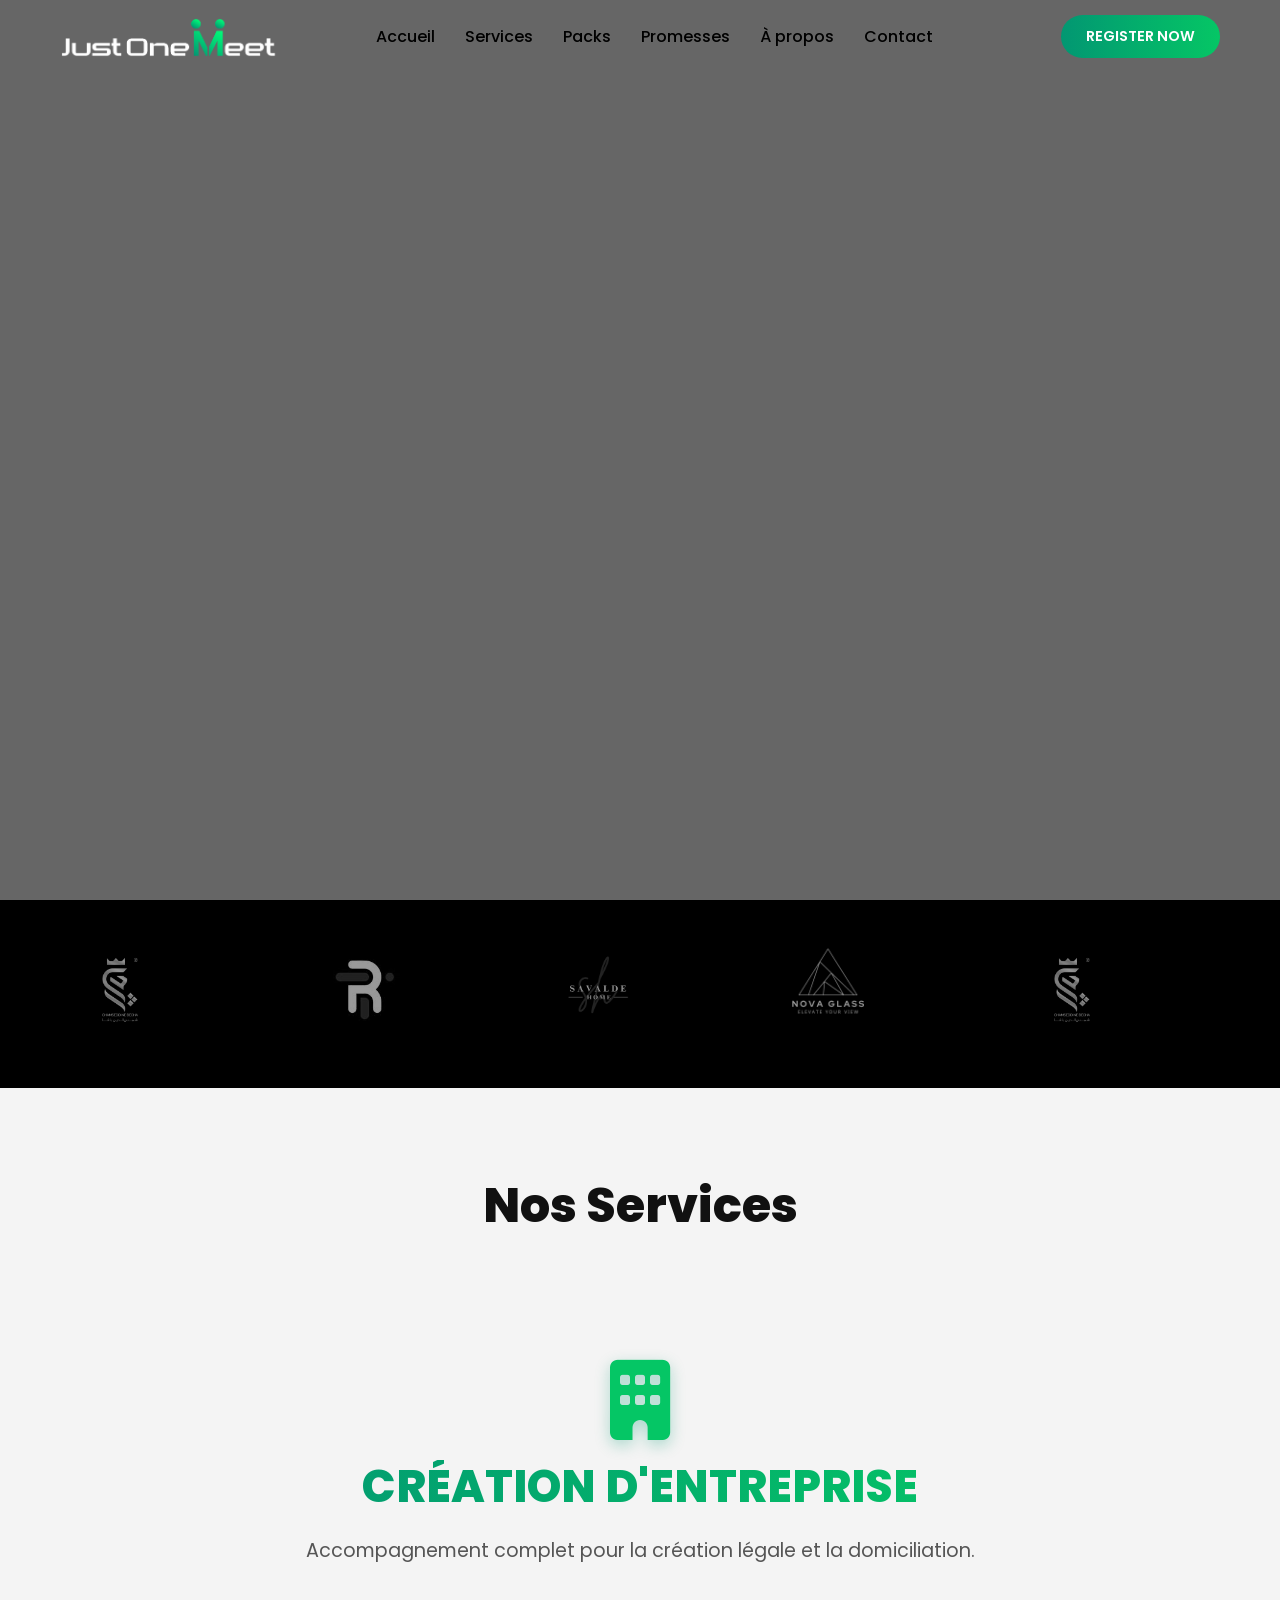
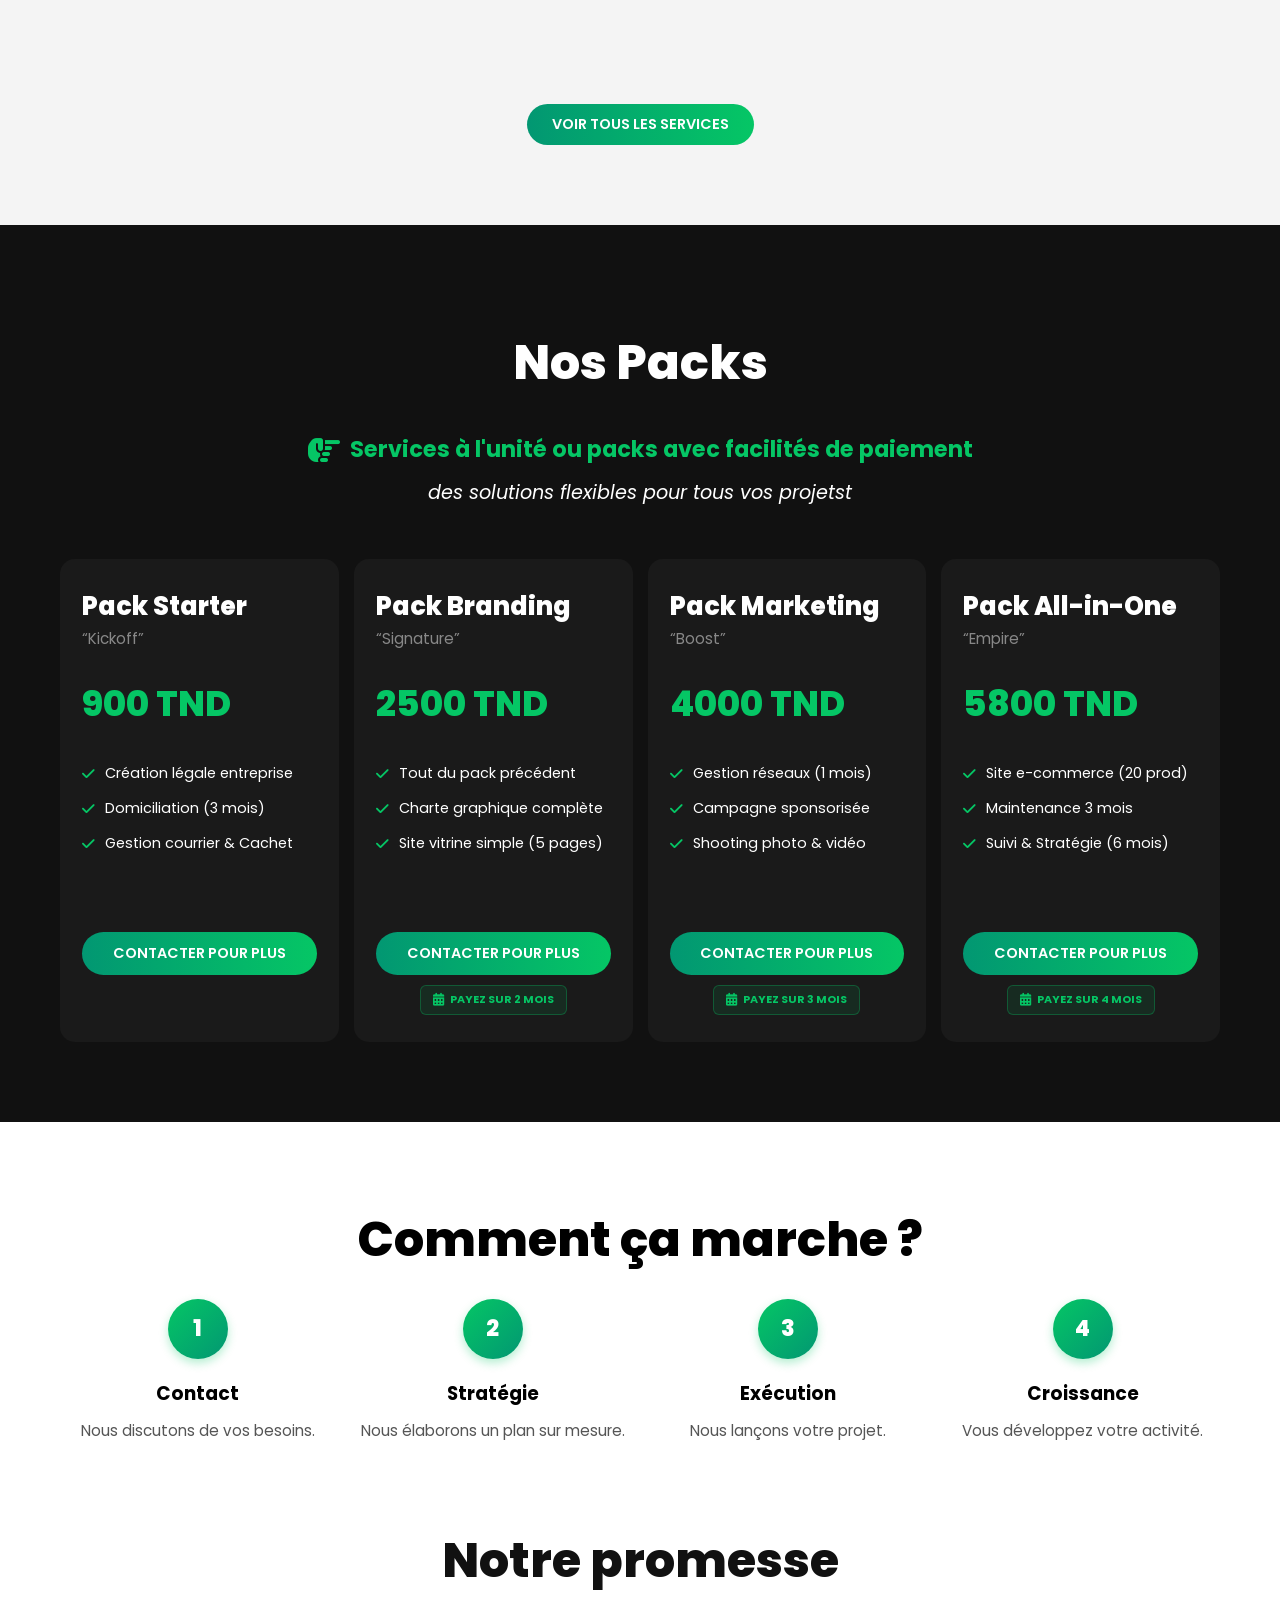
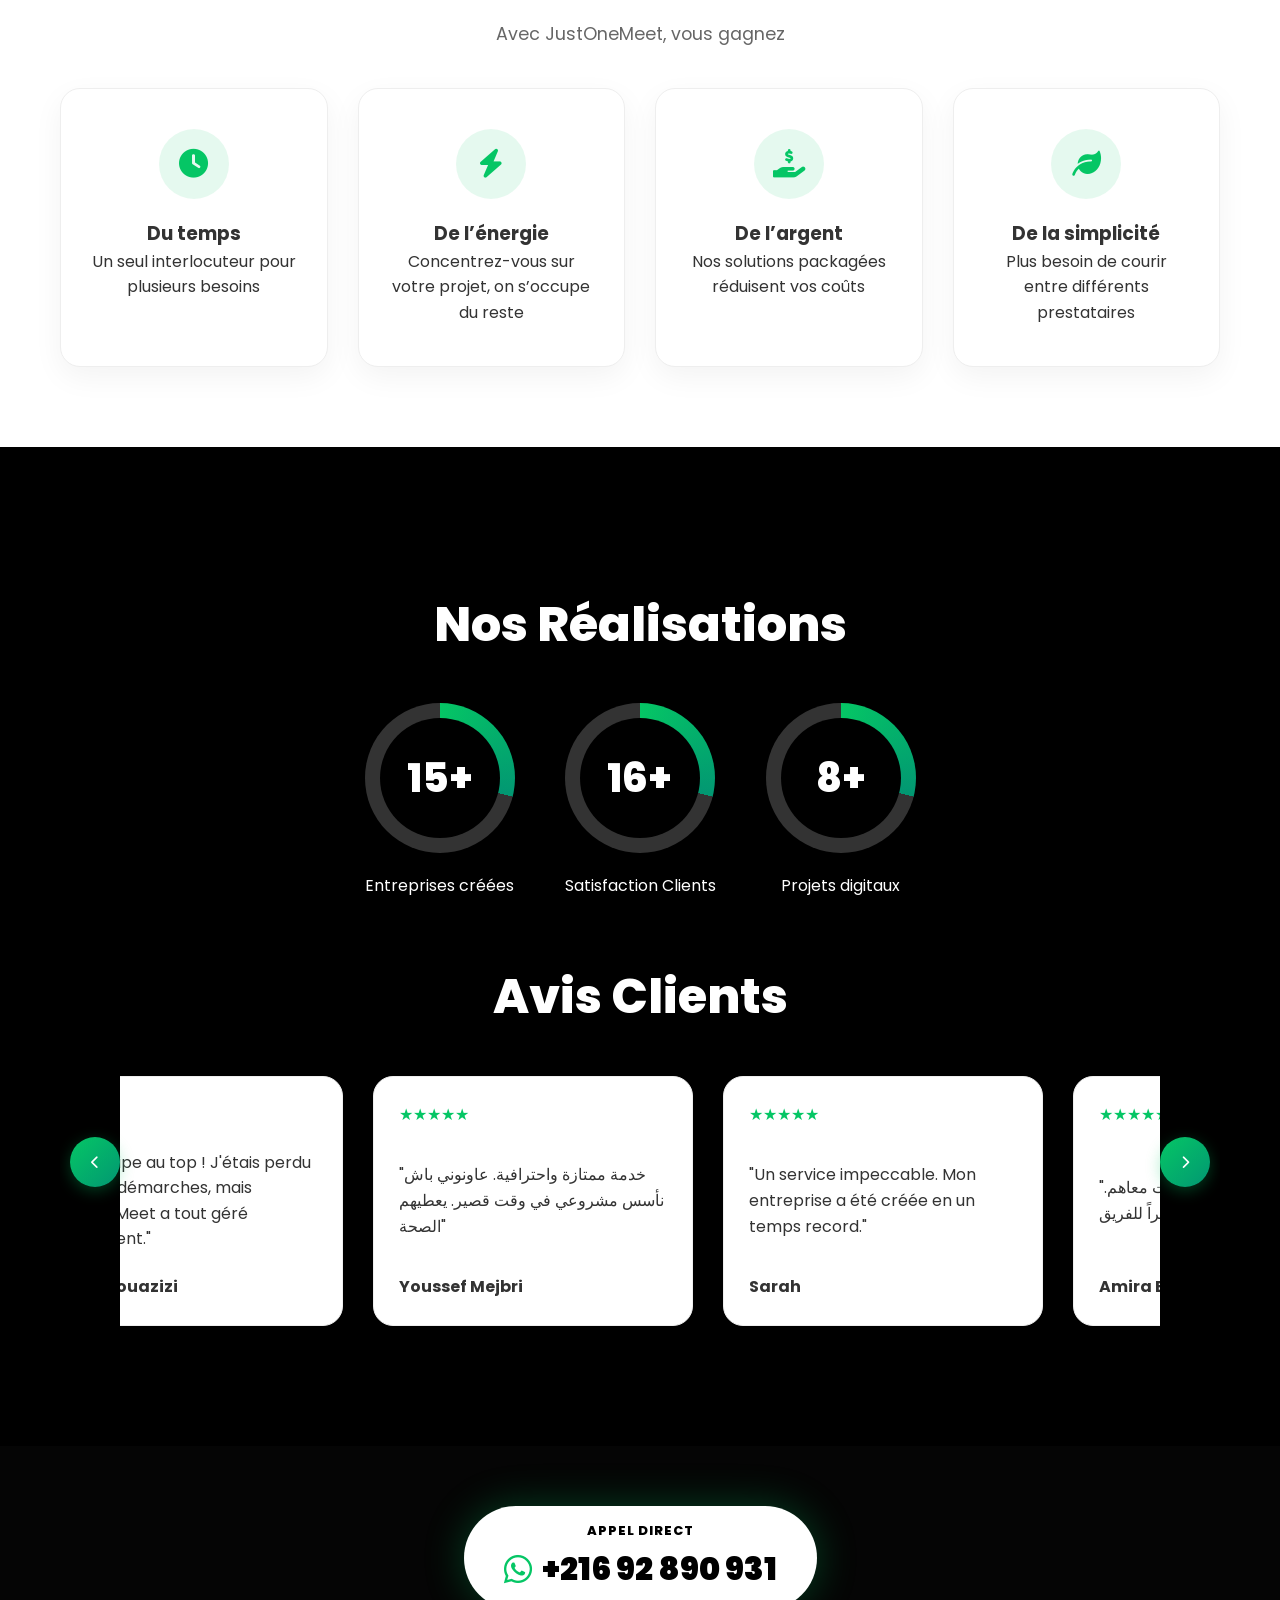
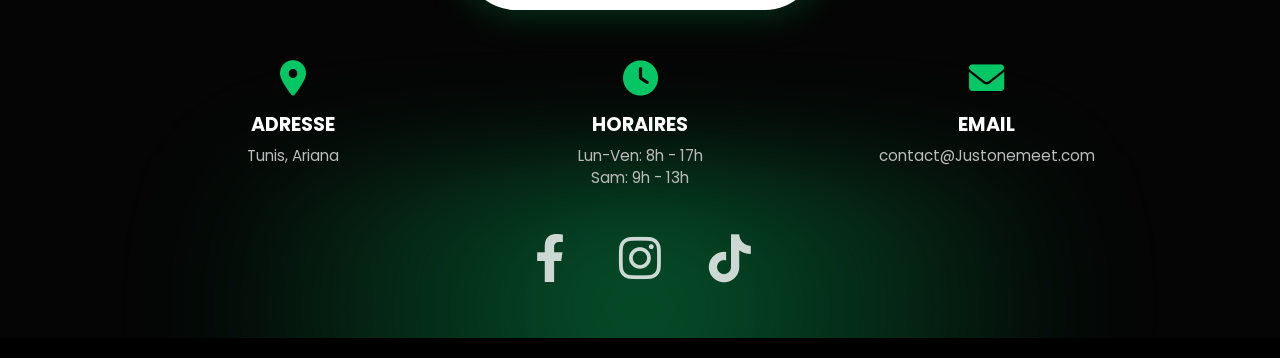
==== index.html @ 2132c50a "Add files via upload" ====
<!DOCTYPE html>
<html lang="fr">
<head>
    <meta charset="UTF-8">
    <meta name="viewport" content="width=device-width, initial-scale=1.0">
    <title>JustOneMeet | Agency</title>
    <link href="https://fonts.googleapis.com/css2?family=Poppins:wght@300;400;600;700&display=swap" rel="stylesheet">
    <link rel="stylesheet" href="https://cdnjs.cloudflare.com/ajax/libs/font-awesome/6.0.0/css/all.min.css">
    <link rel="stylesheet" href="style.css">
    <link rel="icon" type="image/png" href="Mlogo.png">
</head>
<body>
    <!-- PRELOADER -->
    <div id="preloader">
        <div class="loader-content">
            <video id="preloadVideo" src="loading.mp4" autoplay muted playsinline preload="auto"></video>
        </div>
    </div>

    <!-- Header / Navbar -->
    <header id="header">
        <nav class="navbar container">
            <div class="logo">
                <a href="#">
                    <!-- White Logo  -->
                    <img src="logo s.png" alt="JustOneMeet White" class="logo-default">
                </a>
            </div>
       <ul class="nav-links" id="navLinks">
    <li><a href="#accueil">Accueil</a></li>
    <li><a href="#services">Services</a></li>
    <li><a href="#pack">Packs</a></li>
    <li><a href="#promesses">Promesses</a></li> 
    <li><a href="#realisations-avis">À propos</a></li>
    <li><a href="#contact">Contact</a></li>
    <li><a href="#contact" class="register-btn-mobile">REGISTER NOW</a></li>
</ul>

            <div class="nav-actions">
                <a href="#contact" class="register-btn">REGISTER NOW</a>
                <div class="hamburger" id="hamburger">
                    <i class="fas fa-bars"></i>
                </div>
            </div>
        </nav>
    </header>

    <!-- Hero Video Section -->
    <section id="accueil" class="video-section">
        <video autoplay muted loop class="video-bg">
            <source src="v222.mp4" type="video/mp4">
        </video>
        <div class="video-overlay"></div>
    </section>

    <!-- Partners Infinite Scroll -->
    <section class="partners-section" id="partenaires">
        <div class="partners-track">
            <img src="logo9.jpeg" alt="Partner">
            <img src="logo2.jpg" alt="Partner">
            <img src="logo5.png" alt="Partner">
            <img src="logo6.png" alt="Partner">
            <img src="logo9.jpeg" alt="Partner">
            <img src="logo2.jpg" alt="Partner">
            <img src="logo5.png" alt="Partner">
            <img src="logo6.png" alt="Partner">
        </div>
    </section>

    <!-- Services Grid -->
    <section id="services" class="section-padding light-bg">
        <div class="container">
            <h2 class="section-title dark-text">Nos Services</h2>
            <div class="services-wrapper" id="servicesWrapper">
                <div class="service-clean">
                    <i class="fas fa-building"></i>
                    <h3>Création d'Entreprise</h3>
                    <p>Accompagnement complet pour la création légale et la domiciliation.</p>
                </div>
                <div class="service-clean">
                    <i class="fas fa-pen-nib"></i>
                    <h3>Branding</h3>
                    <p>Identité visuelle, logos et charte graphique impactante.</p>
                </div>
                <div class="service-clean">
                    <i class="fas fa-laptop-code"></i>
                    <h3>Développement Web</h3>
                    <p>Sites vitrines et e-commerce modernes et performants.</p>
                </div>
                <div class="service-clean">
                    <i class="fas fa-bullhorn"></i>
                    <h3>Marketing Digital</h3>
                    <p>Stratégies de communication et campagnes sponsorisées.</p>
                </div>
                <div class="service-clean">
                    <i class="fas fa-handshake"></i>
                    <h3>Mise en Relation</h3>
                    <p>Accès direct à notre réseau de partenaires stratégiques.</p>
                </div>
            </div>
            <div style="text-align: center; margin-top: 40px;">
                <button id="viewAllBtn" class="cta-btn">Voir tous les services</button>
            </div>
        </div>
    </section>
     <!-- pack -->
<section id="pack" class="section-padding dark-bg">
    <div class="container">
        <h2 class="section-title white-text">Nos Packs</h2>
        
        <div class="pack-note">
            <p class="main-note">
                <i class="fas fa-hand-point-right"></i> 
                Services à l'unité ou packs avec facilités de paiement</p>
            <p class="sub-note"> des solutions flexibles pour tous vos projetst</p>
        </div>

        <div class="packs-grid">
            <div class="pack">
                <div class="pack-header">
                    <h3>Pack Starter</h3>
                    <p class="pack-sub">“Kickoff”</p>
                </div>
                <div class="pack-price">900 TND</div>
                <ul class="features">
                    <li><i class="fas fa-check"></i> <span>Création légale entreprise</span></li>
                    <li><i class="fas fa-check"></i> <span>Domiciliation (3 mois)</span></li>
                    <li><i class="fas fa-check"></i> <span>Gestion courrier & Cachet</span></li>
                </ul>
                <a href="#contact" class="pack-btn">CONTACTER POUR PLUS</a>
            </div>

            <div class="pack popular">
                <div class="badge"></div>
                <div class="pack-header">
                    <h3>Pack Branding</h3>
                    <p class="pack-sub">“Signature”</p>
                </div>
                <div class="pack-price">2500 TND</div>
                <ul class="features">
                    <li><i class="fas fa-check"></i> <span>Tout du pack précédent</span></li>
                    <li><i class="fas fa-check"></i> <span>Charte graphique complète</span></li>
                    <li><i class="fas fa-check"></i> <span>Site vitrine simple (5 pages)</span></li>
                </ul>
                <a href="#contact" class="pack-btn">CONTACTER POUR PLUS</a>
                <div class="facility-tag">
                    <i class="fas fa-calendar-alt"></i> <span>Payez sur 2 mois</span>
                </div>
            </div>

            <div class="pack">
                <div class="pack-header">
                    <h3>Pack Marketing</h3>
                    <p class="pack-sub">“Boost”</p>
                </div>
                <div class="pack-price">4000 TND</div>
                <ul class="features">
                    <li><i class="fas fa-check"></i> <span>Gestion réseaux (1 mois)</span></li>
                    <li><i class="fas fa-check"></i> <span>Campagne sponsorisée</span></li>
                    <li><i class="fas fa-check"></i> <span>Shooting photo & vidéo</span></li>
                </ul>
                <a href="#contact" class="pack-btn">CONTACTER POUR PLUS</a>
                <div class="facility-tag">
                    <i class="fas fa-calendar-alt"></i> <span>Payez sur 3 mois</span>
                </div>
            </div>

            <div class="pack">
                <div class="pack-header">
                    <h3>Pack All-in-One</h3>
                    <p class="pack-sub">“Empire”</p>
                </div>
                <div class="pack-price">5800 TND</div>
                <ul class="features">
                    <li><i class="fas fa-check"></i> <span>Site e-commerce (20 prod)</span></li>
                    <li><i class="fas fa-check"></i> <span>Maintenance 3 mois</span></li>
                    <li><i class="fas fa-check"></i> <span>Suivi & Stratégie (6 mois)</span></li>
                </ul>
                <a href="#contact" class="pack-btn">CONTACTER POUR PLUS</a>
                <div class="facility-tag">
                    <i class="fas fa-calendar-alt"></i> <span>Payez sur 4 mois</span>
                </div>
            </div>
        </div>
    </div>
</section>

    <!-- Comment ça marche -->
    <section id="process" class="section-padding white-bg">
        <div class="container">
            <h2 class="section-title dark-text">Comment ça marche ?</h2>
            <div class="steps-container">
                <div class="step-card">
                    <div class="step-num">1</div>
                    <h3>Contact</h3>
                    <p>Nous discutons de vos besoins.</p>
                </div>
                <div class="step-card">
                    <div class="step-num">2</div>
                    <h3>Stratégie</h3>
                    <p>Nous élaborons un plan sur mesure.</p>
                </div>
                <div class="step-card">
                    <div class="step-num">3</div>
                    <h3>Exécution</h3>
                    <p>Nous lançons votre projet.</p>
                </div>
                <div class="step-card">
                    <div class="step-num">4</div>
                    <h3>Croissance</h3>
                    <p>Vous développez votre activité.</p>
                </div>
            </div>
        </div>
    </section>
    
     <!-- promesses -->
<section id="promesses" class="section-padding white-bg">
    <div class="container">
        <h2 class="section-title dark-text">Notre promesse</h2>
        <p class="promise-subtitle">Avec JustOneMeet, vous gagnez</p>
        
        <div class="promises-grid">
            <div class="promise-card">
                <div class="promise-icon"><i class="fas fa-clock"></i></div>
                <h3>Du temps</h3>
                <p>Un seul interlocuteur pour plusieurs besoins</p>
            </div>
            <div class="promise-card">
                <div class="promise-icon"><i class="fas fa-bolt"></i></div>
                <h3>De l’énergie</h3>
                <p>Concentrez-vous sur votre projet, on s’occupe du reste</p>
            </div>
            <div class="promise-card">
                <div class="promise-icon"><i class="fas fa-hand-holding-usd"></i></div>
                <h3>De l’argent</h3>
                <p>Nos solutions packagées réduisent vos coûts</p>
            </div>
            <div class="promise-card">
                <div class="promise-icon"><i class="fas fa-leaf"></i></div>
                <h3>De la simplicité</h3>
                <p>Plus besoin de courir entre différents prestataires</p>
            </div>
        </div>
    </div>
</section>

   <!-- Stats & Reviews -->
    <section id="realisations-avis" class="merged-section">
        <div class="container">
            <!-- Part 1: Stats -->
            <div class="stats-part">
                <h2 class="section-title dark-text">Nos Réalisations</h2>
                <div class="progress-container">
                    <div class="progress-item" data-target="49">
                        <div class="circle"><span class="count">0</span></div>
                        <p>Entreprises créées</p>
                    </div>
                    <div class="progress-item" data-target="55">
                        <div class="circle"><span class="count">0</span></div>
                        <p>Satisfaction Clients</p>
                    </div>
                    <div class="progress-item" data-target="25">
                        <div class="circle"><span class="count">0</span></div>
                        <p>Projets digitaux</p>
                    </div>
                </div>
            </div>

            <div class="separator"></div>

            <!-- Part 2:Reviews -->
            <div class="reviews-part" id="reviewsContainer">
                <h2 class="section-title dark-text">Avis Clients</h2>
                 <!--  BUTTONS -->
                <button class="nav-btn left-btn" id="slideLeft"><i class="fas fa-chevron-left"></i></button>
                <button class="nav-btn right-btn" id="slideRight"><i class="fas fa-chevron-right"></i></button>
    
                <div class="reviews-track" id="reviewsTrack">
                    
                    <!-- 1. ORIGINAL REVIEWS -->
                    <div class="review-card">
                        <div class="stars">★★★★☆</div>
                        <p>"Une équipe au top ! J'étais perdu dans les démarches, mais JustOneMeet a tout géré rapidement."</p>
                        <h4>Mehdi Bouazizi</h4>
                    </div>
                    <div class="review-card">
                        <div class="stars">★★★★★</div>
                        <p>"خدمة ممتازة واحترافية. عاونوني باش نأسس مشروعي في وقت قصير. يعطيهم الصحة"</p>
                        <h4>Youssef Mejbri</h4>
                    </div>
                    <div class="review-card">
                        <div class="stars">★★★★★</div>
                        <p>"Un service impeccable. Mon entreprise a été créée en un temps record."</p>
                        <h4>Sarah</h4>
                    </div>
                    <div class="review-card">
                        <div class="stars">★★★★★</div>
                        <p>"من أحسن الوكالات اللي تعاملت معاهم. تصميم وبراندينغ عالمي. شكراً للفريق."</p>
                        <h4>Amira Ben Salem</h4>
                    </div>
    
                    <!-- 2. DUPLICATES (Set 1) -->
                    <div class="review-card">
                        <div class="stars">★★★★☆</div>
                        <p>"Une équipe au top ! J'étais perdu dans les démarches, mais JustOneMeet a tout géré rapidement."</p>
                        <h4>Mehdi Bouazizi</h4>
                    </div>
                    <div class="review-card">
                        <div class="stars">★★★★★</div>
                        <p>"خدمة ممتازة واحترافية. عاونوني باش نأسس مشروعي في وقت قصير. يعطيهم الصحة"</p>
                        <h4>Youssef Mejbri</h4>
                    </div>
                    <div class="review-card">
                        <div class="stars">★★★★★</div>
                        <p>"Un service impeccable. Mon entreprise a été créée en un temps record."</p>
                        <h4>Sarah</h4>
                    </div>
                    <div class="review-card">
                        <div class="stars">★★★★★</div>
                        <p>"من أحسن الوكالات اللي تعاملت معاهم. تصميم وبراندينغ عالمي. شكراً للفريق."</p>
                        <h4>Amira Ben Salem</h4>
                    </div>
    
                    <!-- 3. DUPLICATES (Set 2 - Buffer) -->
                    <div class="review-card">
                        <div class="stars">★★★★☆</div>
                        <p>"Une équipe au top ! J'étais perdu dans les démarches, mais JustOneMeet a tout géré rapidement."</p>
                        <h4>Mehdi Bouazizi</h4>
                    </div>
                    <div class="review-card">
                        <div class="stars">★★★★★</div>
                        <p>"خدمة ممتازة واحترافية. عاونوني باش نأسس مشروعي في وقت قصير. يعطيهم الصحة"</p>
                        <h4>Youssef Mejbri</h4>
                    </div>
                </div>
            </div>
        </div>
    </section>

    <!-- Footer -->
    <footer id="contact" class="footer-modern">
        <div class="footer-divider"></div>
        <div class="connect-badge">
            <span class="badge-label">APPEL DIRECT</span>
            <a href="https://wa.me/21692890931" class="badge-number">
                <i class="fab fa-whatsapp"></i> +216 92 890 931
            </a>
        </div>
        <div class="footer-details-grid">
            <div class="detail-item">
                <i class="fas fa-map-marker-alt"></i>
                <h3>Adresse</h3>
                <p>Tunis, Ariana</p>
            </div>
            <div class="detail-item">
                <i class="fas fa-clock"></i>
                <h3>Horaires</h3>
                <p>Lun-Ven: 8h - 17h<br>Sam: 9h - 13h</p>
            </div>
            <div class="detail-item">
                <i class="fas fa-envelope"></i>
                <h3>Email</h3>
                <p>contact@Justonemeet.com</p>
            </div>
        </div>
        <div class="social-links-modern">
            <a href="https://www.facebook.com/share/17vGsw1qL1/"><i class="fab fa-facebook-f"></i></a>
            <a href="https://www.instagram.com/__justonemeet/"><i class="fab fa-instagram"></i></a>
            <a href="https://www.tiktok.com/@__justonemeet?_r=1&_t=ZM-92BcOHY9xtM"><i class="fab fa-tiktok"></i></a>
        </div>
        <div class="bottom-glow"></div>
        <div class="copyright-modern"></div>
    </footer>
    
    <!-- JavaScript Link -->
    <script src="script.js"></script>
</body>
</html>
---- style.css ----
/* --- SECTION 1: PRELOADER --- */
#preloader {
    position: fixed;
    top: 0;
    left: 0;
    width: 100vw;
    height: 100vh;
    background-color: #000000;
    z-index: 99999;
    display: flex;
    justify-content: center;
    align-items: center;
    transition: opacity 0.5s ease, visibility 0.5s ease;
}
#preloader .loader-content {
    display: flex;
    justify-content: center;
    align-items: center;
    width: 100%;
    height: 100%;
}
#preloader .loader-content video {
    width: 350px; 
    max-width: 85%;
    height: auto;
    object-fit: contain;
}
#preloader.loaded {
    opacity: 0;
    visibility: hidden;
    pointer-events: none;
}
/* --- CONFIGURATION GÉNÉRALE --- */
:root {
    --green-bright: #05C665;  
    --green-deep: #029772;    
    --primary: var(--green-bright);
    --primary-dark: var(--green-deep);
    --dark: #111111; 
    --dark-light: #1a1a1a;
    --light: #ffffff; 
    --gray: #f4f4f4;
    --text-dark: #333; 
    --transition: all 0.3s ease;
}
* { 
    margin: 0; 
    padding: 0; 
    box-sizing: border-box; 
    font-family: 'Poppins', sans-serif; 
    scroll-behavior: smooth; 
}
body { 
    background-color: var(--light);
    color: var(--text-dark);         
    line-height: 1.6; 
    overflow-x: hidden; 
}
ul { list-style: none; } 
a { text-decoration: none; }

/* Utility Classes */
.container { max-width: 1200px; margin: 0 auto; padding: 0 20px; }
.section-padding { padding: 80px 0; }
.section-title { font-size: 2.5rem; text-align: center; margin-bottom: 50px; font-weight: 700; }
.dark-bg { background-color: var(--dark); }
.light-bg { background-color: var(--gray); }
.white-bg { background-color: var(--light); }
.white-text { color: var(--light); }
.dark-text { color: var(--dark); }

/*1 HEADER & LOGO */
header { position: fixed; top: 0; width: 100%; z-index: 1000; transition: var(--transition); background: transparent; padding: 15px 0; }
header.scrolled { background: #000000; box-shadow: 0 2px 10px rgba(255, 255, 255, 0.1); padding: 10px 0; }
.navbar { display: flex; justify-content: space-between; align-items: center; }
/* logo */
.logo img { height: 40px; width: auto; transition: var(--transition); }
.logo-default { display: block; }
.logo-scrolled { display: none; }
header.scrolled .logo-default { display: block; }
header.scrolled .logo-scrolled { display: none; }
@media (max-width: 768px) {
    .logo img { 
        height: 35px; 
    }
     }
/*  (Links) Buttons*/
.nav-links { display: flex; gap: 30px; }
.nav-links a { color: #000000; font-weight: 500; transition: var(--transition); }
header.scrolled .nav-links a { color: #ffffff; }
.nav-links a:hover, .nav-links a:active, header.scrolled .nav-links a:hover { color: #05C665; }

.register-btn, .cta-btn, .pack-btn {
    background: linear-gradient(to right, #029772, #05C665); 
    color: white; padding: 10px 25px; border: none; border-radius: 50px;
    cursor: pointer; font-weight: 600; transition: var(--transition);
    text-transform: uppercase; font-size: 0.9rem; display: inline-block;
    text-align: center;
}
.register-btn:hover, .cta-btn:hover, .pack-btn:hover {
    background: linear-gradient(to right, #05C665, #029772); 
    transform: translateY(-2px); box-shadow: 0 5px 15px rgba(5, 198, 101, 0.4); 
}
.pack-btn { width: 100%; margin-top: 20px; display: block; }
.hamburger, .register-btn-mobile { display: none; }

/* --- HERO & PARTNERS --- */
.video-section { position: relative; height: 100vh; display: flex; align-items: center; justify-content: center; text-align: center; color: white; }
.video-bg { position: absolute; top: 0; left: 0; width: 100%; height: 100%; object-fit: cover; z-index: -2; }
.video-overlay { position: absolute; top: 0; left: 0; width: 100%; height: 100%; background: rgba(0,0,0,0.6); z-index: -1; }

.partners-section { background: #000000; padding: 30px 0; overflow: hidden; white-space: nowrap; }
.partners-track { display: inline-block; animation: slide 20s linear infinite; }
.partners-track img { height: 120px; width: auto; margin: 0 60px; filter: grayscale(100%); opacity: 0.6; transition: var(--transition); }
.partners-track img:hover { opacity: 1; filter: none; cursor: pointer; }
@keyframes slide { 0% { transform: translateX(0); } 100% { transform: translateX(-50%); } }

/* --- 2 SERVICES SECTION --- */
.services-wrapper { 
    position: relative; 
    min-height: 400px; 
    display: flex; 
    justify-content: center; 
    align-items: center;
    overflow: hidden; 
    width: 100%;
}
.service-clean { 
    display: none; 
    text-align: center; 
    max-width: 900px; 
    padding: 20px; 
    width: 100%;
    margin: 0 auto;
}
.service-clean i { 
    font-size: 5rem; 
    color: var(--primary); 
    margin-bottom: 20px; 
    text-shadow: 0 5px 15px rgba(2, 151, 114, 0.3); 
}
.service-clean h3 { 
    font-size: 2.8rem; 
    line-height: 1.2; 
    margin-bottom: 20px; 
    font-weight: 800; 
    text-transform: uppercase; 
    background: linear-gradient(to right, var(--primary-dark), var(--primary)); 
    -webkit-background-clip: text; 
    -webkit-text-fill-color: transparent; 
}
.service-clean p { 
    font-size: 1.2rem; 
    color: #555; 
    line-height: 1.8; 
}
.service-clean.active { 
    display: block; 
    animation: smoothFadeZoom 0.8s ease-out forwards; 
}
@keyframes smoothFadeZoom { 
    0% { opacity: 0; transform: scale(1.2); filter: blur(8px); } 
    100% { opacity: 1; transform: scale(1); filter: blur(0); } 
}
.services-wrapper.show-grid { display: flex; flex-wrap: wrap; justify-content: center; gap: 50px; padding-top: 40px; align-items: flex-start; }
.services-wrapper.show-grid .service-clean { display: block; animation: none; opacity: 1; transform: none; flex: 0 1 30%; min-width: 300px; max-width: 350px; margin-bottom: 20px; }
.services-wrapper.show-grid .service-clean i { font-size: 3.5rem; margin-bottom: 20px; }
.services-wrapper.show-grid .service-clean h3 { font-size: 1.4rem; margin-bottom: 10px; }
.services-wrapper.show-grid .service-clean p { font-size: 1rem; color: #666; }
#servicesWrapper.show-grid { cursor: pointer; }
#servicesWrapper.show-grid::after {
    display: block; width: 100%; text-align: center; font-size: 0.8rem;
    color: var(--primary); margin-top: 20px; opacity: 0.7;
}

/* --- 3 NOS PACKS--- */
#pack.section-padding {
    padding-top: 100px !important; 
}
.section-title {
    text-align: center;
    font-size: 3rem; 
    margin-bottom: 20px !important; 
    font-weight: 800;
}
/* --- PACKS PAYMENT NOTE  --- */
.pack-note {
    text-align: center;
    margin-top: 10px; 
    margin-bottom: 40px; 
    padding: 10px 30px;
}
.main-note {
    color: #05C665  !important; 
    font-weight: 700;
    font-size: 1.4rem;
    margin-bottom: 10px;
    display: flex;
    align-items: center;
    justify-content: center;
    gap: 10px;
}
.main-note i {
    color: var(--primary); 
    font-size: 2rem; 
}
.sub-note {
    color: #ffffff !important;
    font-weight: 400;
    font-size: 1.2rem; 
    font-style: italic;
}
/* Mobile Adjustment */
@media (max-width: 768px) {
    .main-note {
        font-size: 1.3rem;
        flex-direction: column; 
    }
    .pack-note {
        margin-bottom: 25px;
    }
}
.pack .features {
    list-style: none !important;
    padding: 0 !important;
    margin-top: 20px !important;
    margin-bottom: 10px !important; 
    display: flex !important;
    flex-direction: column !important;
    min-height: 160px; 
}
.pack .features li {
    display: flex !important;
    align-items: center !important;
    gap: 10px !important;
    font-size: 0.9rem !important; 
    margin-bottom: 12px;
    white-space: nowrap; 
}
.pack .features li i {
    color: #05C665 !important;
    font-size: 0.9rem;
    flex-shrink: 0;
}
.facility-tag {
    display: flex !important;
    align-items: center;
    justify-content: center;
    gap: 6px;
    margin: 10px auto 0 !important; 
    padding: 5px 12px !important;
    background: rgba(5, 198, 101, 0.1) !important;
    border: 1px solid rgba(5, 198, 101, 0.3) !important;
    border-radius: 6px !important;
    color: #05C665 !important;
    font-size: 11px !important;
    font-weight: 700 !important;
    text-transform: uppercase;
    width: fit-content !important;
}
.facility-tag i {
    font-size: 0.8rem; 
}
.packs-grid { 
    display: grid; 
    grid-template-columns: repeat(auto-fit, minmax(220px, 1fr)); 
    gap: 15px; 
    align-items: stretch; 
    width: 100%;
}
.pack { 
    background: var(--dark-light); 
    border: 2px solid transparent; 
    border-radius: 15px; 
    padding: 25px 20px; 
    color: white; 
    display: flex; 
    flex-direction: column; 
    text-align: left !important; 
    transition: var(--transition);
    height: 100%; 
}
.pack-header {
    text-align: left !important;
    margin-bottom: 15px;
}
.pack-header h3 {
    font-size: 1.6rem !important; 
    font-weight: 800;
}
.pack-header p {
    font-size: 0.95rem;
    color: #888;
}
.pack-btn {
    width: 100% !important;
    display: block !important;
    text-align: center !important;
    margin-top: 0 !important; 
}
.pack-price {
    text-align: left !important;
    font-size: 2.2rem !important; 
    font-weight: 800;
    margin: 10px 0 !important;
    color: #05C665 !important;
}

/* --- 4 comment sa marche--- */
#process {
    background-color: #ffffff !important;
    padding: 80px 0;
    color: #333333;
}
#process .section-title {
    color: #000000 !important;
    margin-bottom: 50px;
}
.steps-container { 
    display: flex; 
    justify-content: space-between; 
    flex-wrap: wrap; 
    gap: 20px; 
}
.step-card { 
    flex: 1; 
    min-width: 200px; 
    text-align: center; 
    position: relative; 
    z-index: 2; 
}
.step-card h3 {
    color: #000000 !important;
    font-weight: 700;
    margin-bottom: 10px;
}
.step-card p {
    color: #555555 !important; 
    font-size: 0.95rem;
}
.step-num { 
    background: linear-gradient(135deg, #05C665, #029772); 
    color: #ffffff; 
    width: 60px; 
    height: 60px; 
    border-radius: 50%; 
    display: flex; 
    align-items: center; 
    justify-content: center; 
    margin: 0 auto 20px; 
    font-weight: 800; 
    font-size: 1.4rem; 
    box-shadow: 0 4px 10px rgba(5, 198, 101, 0.3); 
}

/* --- 5 NOS PROMESSES --- */
#process {
    padding-bottom: 0px !important; 
    margin-bottom: 0px !important;
}
#promise {
    background-color: #ffffff; 
    padding-top: 0px !important; 
    margin-top: -30px !important; 
}
#promise .section-title {
    margin-top: 0px !important;
    padding-top: 20px !important; 
    margin-bottom: 10px !important;
}
.promise-subtitle { 
    text-align: center; 
    margin: 0px 0 40px; 
    color: #666; 
    font-size: 1.1rem; 
}
.promises-grid { 
    display: grid; 
    grid-template-columns: repeat(auto-fit, minmax(250px, 1fr)); 
    gap: 30px; 
}
.promise-card {
    background: #fff; 
    padding: 40px 30px; 
    border-radius: 20px; 
    text-align: center;
    box-shadow: 0 10px 30px rgba(0,0,0,0.05); 
    border: 1px solid #eee;
    transition: all 0.6s ease-out; 
    opacity: 0; 
    transform: translateY(40px);
}
.promise-card.show { opacity: 1; transform: translateY(0); }
.promise-card:nth-child(1) { transition-delay: 0.1s; }
.promise-card:nth-child(2) { transition-delay: 0.2s; }
.promise-card:nth-child(3) { transition-delay: 0.3s; }
.promise-card:nth-child(4) { transition-delay: 0.4s; }
.promise-icon {
    width: 70px; height: 70px; 
    background: rgba(5, 198, 101, 0.1);
    color: var(--primary); 
    border-radius: 50%; 
    display: flex;
    align-items: center; 
    justify-content: center; 
    margin: 0 auto 20px;
    font-size: 1.8rem; 
    transition: 0.3s ease; 
}
/* --- HOVER EFFECTS --- */
.promise-card:hover .promise-icon { 
    background: var(--primary); 
    color: white; 
    transform: scale(1.1); 
}
.promise-icon i {
    display: inline-block;
    animation: float-loop 3s ease-in-out infinite;
}
@keyframes float-loop {
    0%, 100% { transform: translateY(0px); }
    50% { transform: translateY(-10px); }
}
.promise-card:nth-child(1) .promise-icon i { animation-delay: 0s; }
.promise-card:nth-child(2) .promise-icon i { animation-delay: 0.5s; }
.promise-card:nth-child(3) .promise-icon i { animation-delay: 1s; }
.promise-card:nth-child(4) .promise-icon i { animation-delay: 1.5s; }

/* --- 6 STATISTIQUES--- */
.stats-part {
    width: 100%;
    padding: 60px 0;
    text-align: center;
    background-color: #000000 !important; 
}
.progress-container {
    display: flex !important; 
    justify-content: center !important; 
    align-items: flex-start !important;
    gap: 50px;
    flex-wrap: wrap;
    margin: 40px auto 0 auto;
    max-width: 1200px;
}
.stat-item {
    display: flex !important;
    flex-direction: column !important;
    align-items: center !important; 
    text-align: center !important;
    width: 250px; 
}
.circle {
    width: 150px;
    height: 150px;
    border-radius: 50%;
    background: conic-gradient(var(--primary) 0%, var(--primary-dark) calc(var(--percent) * 1%), #333 0);
    display: flex !important;
    align-items: center;
    justify-content: center;
    position: relative;
    margin-bottom: 20px; 
}
.circle::before {
    content: '';
    position: absolute;
    background: #000000; 
    width: 120px;
    height: 120px;
    border-radius: 50%;
}
.circle span {
    position: relative;
    color: #ffffff; 
    font-size: 2.5rem;
    font-weight: 800;
    z-index: 2;
}
.stat-item p, .stat-text {
    margin: 0 !important;
    padding: 0 !important;
    font-size: 1.2rem !important;
    font-weight: 600 !important;
    color: #ffffff !important; 
    width: 100% !important;
    display: block !important;
}
.merged-section {
    background-color: #000000 !important; 
    width: 100% !important;
    padding: 80px 0;
    margin: 0;
}
.merged-section .container {
    max-width: 1200px; 
    margin: 0 auto;
    background: transparent !important; 
}
.merged-section .section-title {
    color: #ffffff !important;
}
.merged-section p, .merged-section span {
    color: #ffffff;
}

/* --- 7 AVIS--- */
.reviews-part { 
    position: relative; 
    width: 100%; 
    overflow: hidden; 
    padding: 0 60px;
    background-color: #000000 !important; 
}
.reviews-track { 
    display: flex; 
    gap: 30px; 
    padding: 20px 0 40px 0; 
    width: 100%; 
    overflow-x: hidden; 
    white-space: nowrap; 
    scroll-behavior: smooth; 
}
.review-card { 
    background: #ffffff; 
    flex: 0 0 320px; 
    height: 250px; 
    padding: 25px; 
    border-radius: 20px; 
    border: 1px solid #eee;
    box-shadow: 0 10px 30px rgba(0,0,0,0.05); 
    display: flex; 
    flex-direction: column; 
    justify-content: space-between; 
    white-space: normal; 
    transition: all 0.3s ease;
    color: #05C665 !important; 
}
.review-card p, 
.review-card span, 
.review-card h4 {
    color: #333333 !important;
}
.review-card:hover { 
    transform: translateY(-10px); 
    border-color: var(--primary); 
    box-shadow: 0 15px 35px rgba(5, 198, 101, 0.1);
}
/* --- NAVIGATION BUTTONS --- */
.nav-btn { 
    position: absolute; 
    top: 50%; 
    transform: translateY(-50%); 
    width: 50px; 
    height: 50px; 
    border-radius: 50%; 
    background: linear-gradient(135deg, #05C665, #029772); 
    color: white; 
    border: none; 
    cursor: pointer; 
    z-index: 100; 
    display: flex; 
    align-items: center; 
    justify-content: center; 
    box-shadow: 0 4px 15px rgba(5, 198, 101, 0.3);
    transition: 0.3s ease;}
.left-btn { left: 10px; }
.right-btn { right: 10px; }
.nav-btn:hover {
    transform: translateY(-50%) scale(1.1);
    filter: brightness(1.1);}

/* --- 8 FOOTER --- */
.footer-modern {
    background: #050505;
    padding: 60px 20px 40px 20px; 
    display: flex; flex-direction: column; align-items: center; justify-content: center;
    position: relative; text-align: center; overflow: hidden; 
}
.connect-badge {
    display: flex; flex-direction: column; align-items: center; justify-content: center;
    background: white; padding: 15px 40px; border-radius: 60px;
    box-shadow: 0 0 40px rgba(5, 198, 101, 0.3); margin-bottom: 50px; 
    z-index: 2; transition: transform 0.3s ease;
}
.connect-badge:hover { transform: scale(1.05); }
.badge-label { font-size: 0.8rem; font-weight: 800; color: #000; letter-spacing: 1px; margin-bottom: 2px; }
.badge-number { font-size: 2rem; font-weight: 900; color: #000; display: flex; align-items: center; gap: 10px; }
.badge-number i { color: #05C665; }
.footer-details-grid {
    display: flex; justify-content: center; align-items: flex-start;
    width: 100%; max-width: 1000px; gap: 40px; margin-bottom: 40px; z-index: 2;
}
.detail-item { flex: 1; display: flex; flex-direction: column; align-items: center; }
.detail-item i { font-size: 2.2rem; color: #05C665; margin-bottom: 15px; }
.detail-item h3 { color: white; font-size: 1.2rem; margin-bottom: 5px; text-transform: uppercase; }
.detail-item p { color: #bbb; font-size: 0.95rem; line-height: 1.4; }

.social-links-modern { display: flex; justify-content: center; gap: 30px; margin-bottom: 30px; z-index: 2; }
.social-links-modern a { color: #fff; font-size: 3rem; transition: all 0.3s; width: 60px; height: 60px; opacity: 0.8; display: flex; align-items: center; justify-content: center; }
.social-links-modern a:hover { color: #05C665; transform: translateY(-5px); opacity: 1; }

.bottom-glow { position: absolute; bottom: -100px; left: 50%; transform: translateX(-50%); width: 100%; height: 300px; background: radial-gradient(circle, rgba(5, 198, 101, 0.4) 0%, rgba(0,0,0,0) 70%); filter: blur(50px); z-index: 1; pointer-events: none; }
.copyright-modern { width: 100%; position: absolute; bottom: 0; padding: 10px; font-size: 0.75rem; color: #555; background: #000; z-index: 3; }

/* 8. ANIMATIONS */
@keyframes pulse-green {
    0% { transform: scale(1); }
    50% { transform: scale(1.15); }
    100% { transform: scale(1); }
}

.animated-check {
    color: #05C665;
    margin-right: 10px;
    animation: pulse-green 2s infinite;
}

/*  RESPONSIVE MEDIA QUERIES */
@media (max-width: 768px) {
    /* --- Header & Logo --- */
    header {
        background: #000000 !important; 
        padding: 10px 0 !important;
        height: auto !important;
    }

    .logo img { 
        height: 30px !important; 
        display: block !important;
    }

    .logo-default { display: block !important; }
    .logo-scrolled { display: none !important; }

    /* --- (Barre) --- */
    .hamburger { 
        display: block !important; 
        color: #ffffff !important; 
        font-size: 2rem !important; 
        z-index: 1100;
        position: relative;
        cursor: pointer;
    }
    /* --- Menu Mobile --- */
    .nav-links {
        position: fixed; 
        top: 0; 
        right: -100%; 
        width: 50% !important; 
        height: 100vh;
        background: #000000 !important; 
        flex-direction: column; 
        justify-content: center;
        align-items: center; 
        transition: 0.4s ease-in-out;
        box-shadow: -5px 0 15px rgba(0,0,0,0.5); 
        z-index: 1000;
        display: flex !important;
        pointer-events: auto !important;
    }
    .nav-links.active { right: 0; }
    .nav-links a { 
    color: #ffffff !important; 
    font-size: 1.5rem; 
    padding: 15px 0;
    width: 100%;
    text-align: center;
    transition: var(--transition); 
}
.nav-links a:hover, 
.nav-links a:active {
    color: var(--primary) !important; 
    background: rgba(255, 255, 255, 0.05); 
}
    /* --- Boutons --- */
    .register-btn { display: none; }
    .register-btn-mobile {
        display: inline-block !important;
        background: linear-gradient(to right, #029772, #05C665); 
        color: white !important; 
        padding: 12px 35px; 
        border-radius: 50px;
        font-weight: 600; 
        text-transform: uppercase; 
        font-size: 0.5rem;
        margin-top: 20px; 
        text-align: center; 
        border: none;
    }

    /* --- Autres éléments --- */
    .service-clean h3 { font-size: 1.8rem; }
    .progress-container { gap: 20px; }
    .circle { width: 120px !important; height: 120px !important; }
    .circle span { font-size: 1.8rem; }
    /* --- Fix Pack Cards Content --- */
    .pack {
        padding: 20px 15px !important; 
    }
    .pack .features li {
        white-space: normal !important; 
        font-size: 0.85rem !important; 
        line-height: 1.4 !important;
        align-items: flex-start !important; 
    }

    .pack .features li i {
        margin-top: 4px; 
    }
    .pack-header h3 {
        font-size: 1.4rem !important; 
    }
    .pack-price {
        font-size: 1.8rem !important; 
    }
}

/*  MOBILE OPTIMIZATION (STATS & FOOTER)*/
@media (max-width: 768px) {
    /* --- Fix Stats Circles --- */
    .progress-container {
        display: flex !important;
        flex-direction: column !important; 
        align-items: center !important;
        gap: 40px !important;
    }
    .circle {
        width: 150px !important; 
        height: 150px !important;
        display: flex !important;
        justify-content: center !important;
        align-items: center !important;
    }
    /* --- Fix Footer Details --- */
    .footer-details-grid {
        display: flex !important;
        flex-direction: column !important; 
        align-items: center !important;
        text-align: center !important;
        gap: 40px !important;
    }

    .detail-item {
        width: 100% !important;
        display: flex !important;
        flex-direction: column !important;
        align-items: center !important;
    }

    .detail-item p {
        font-size: 1rem !important;
        margin-top: 5px !important;
        white-space: pre-line !important; 
    }

    /* Fix el Connect Badge */
    .connect-badge {
        padding: 10px 25px !important;
        width: 90% !important;
    }
}
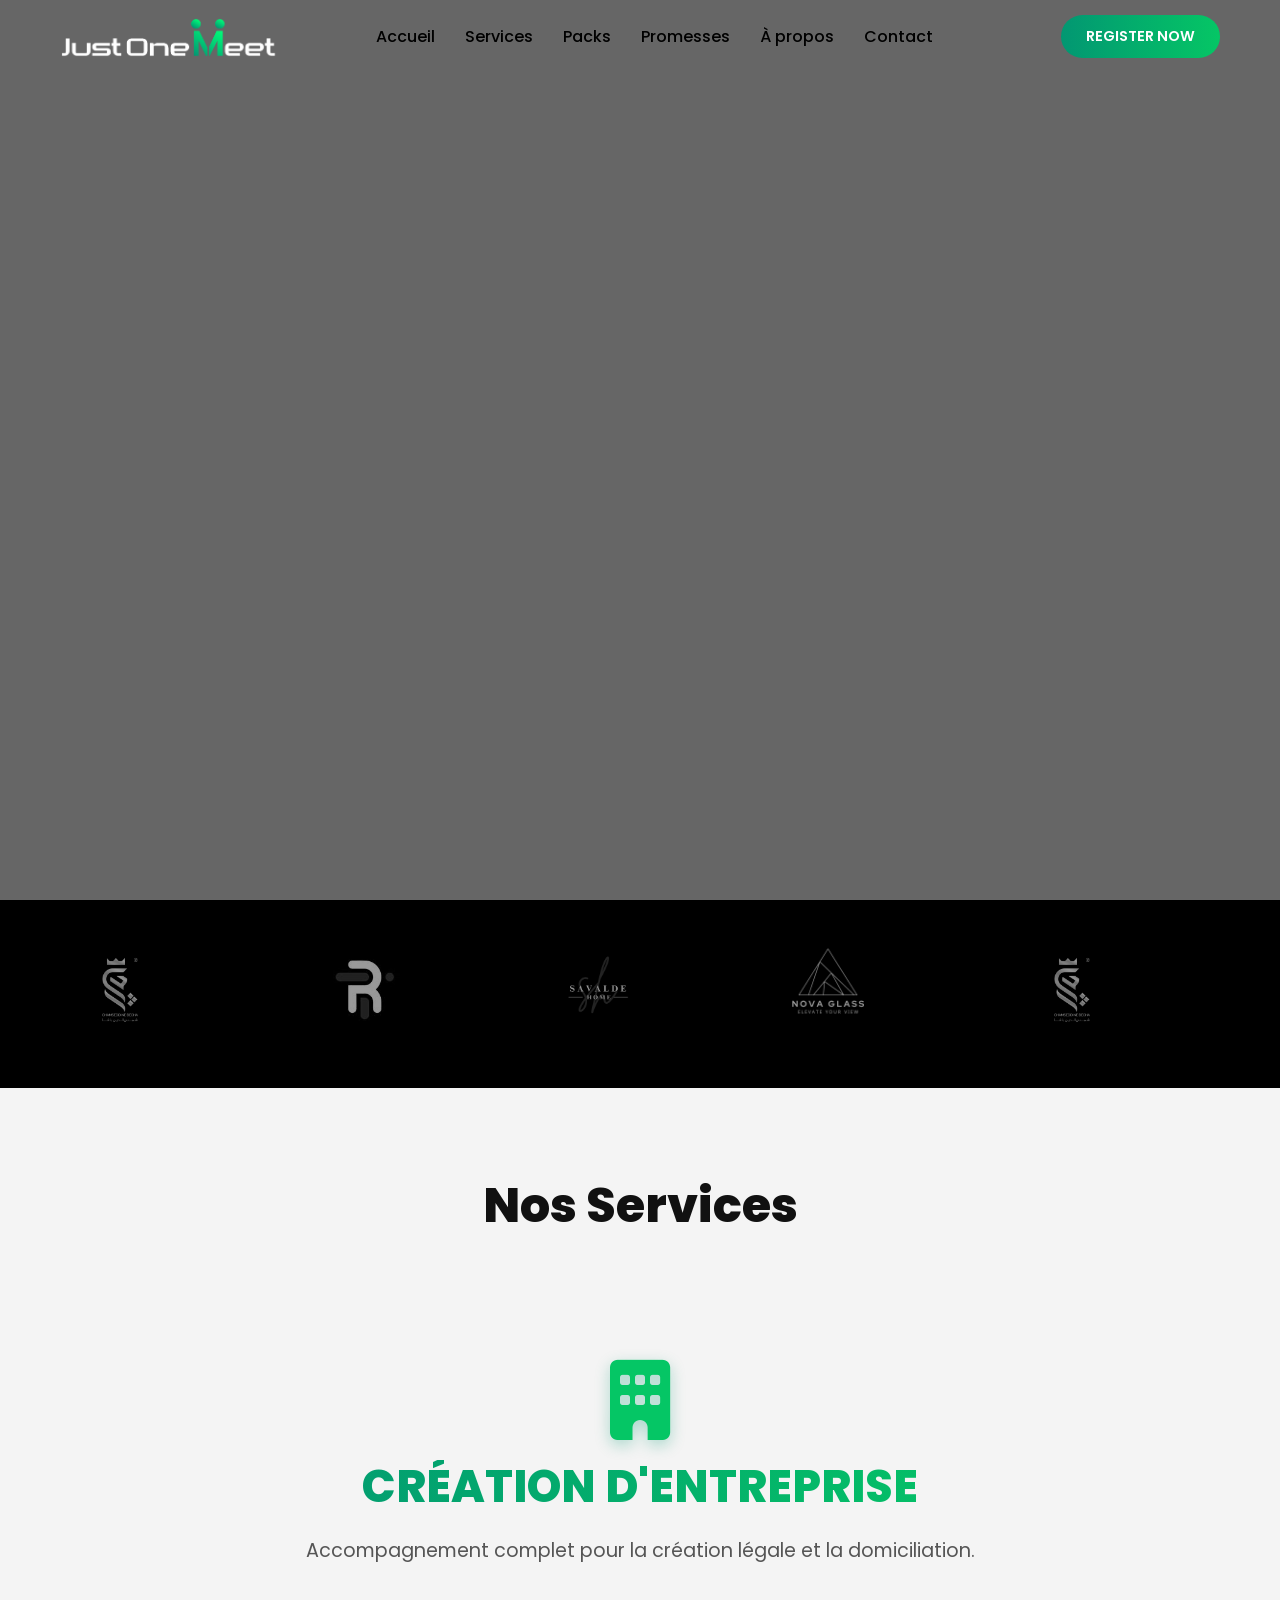
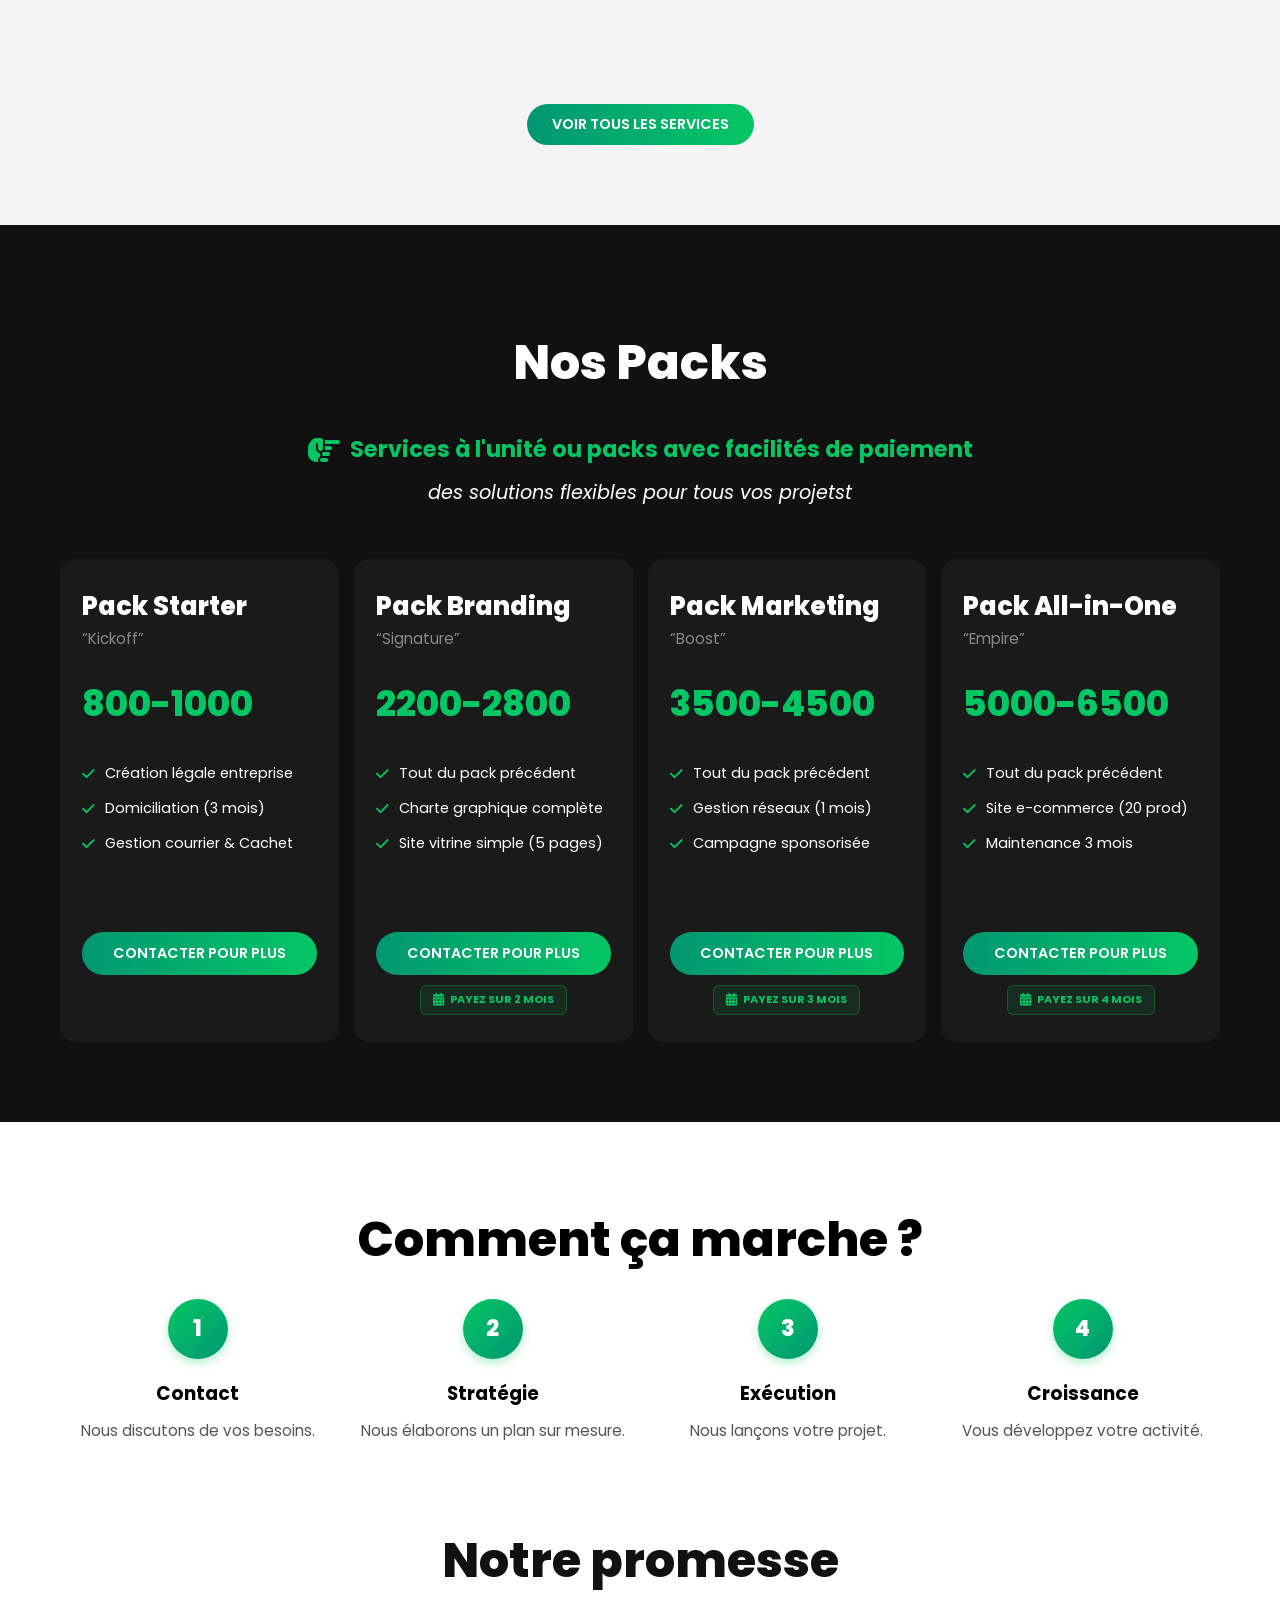
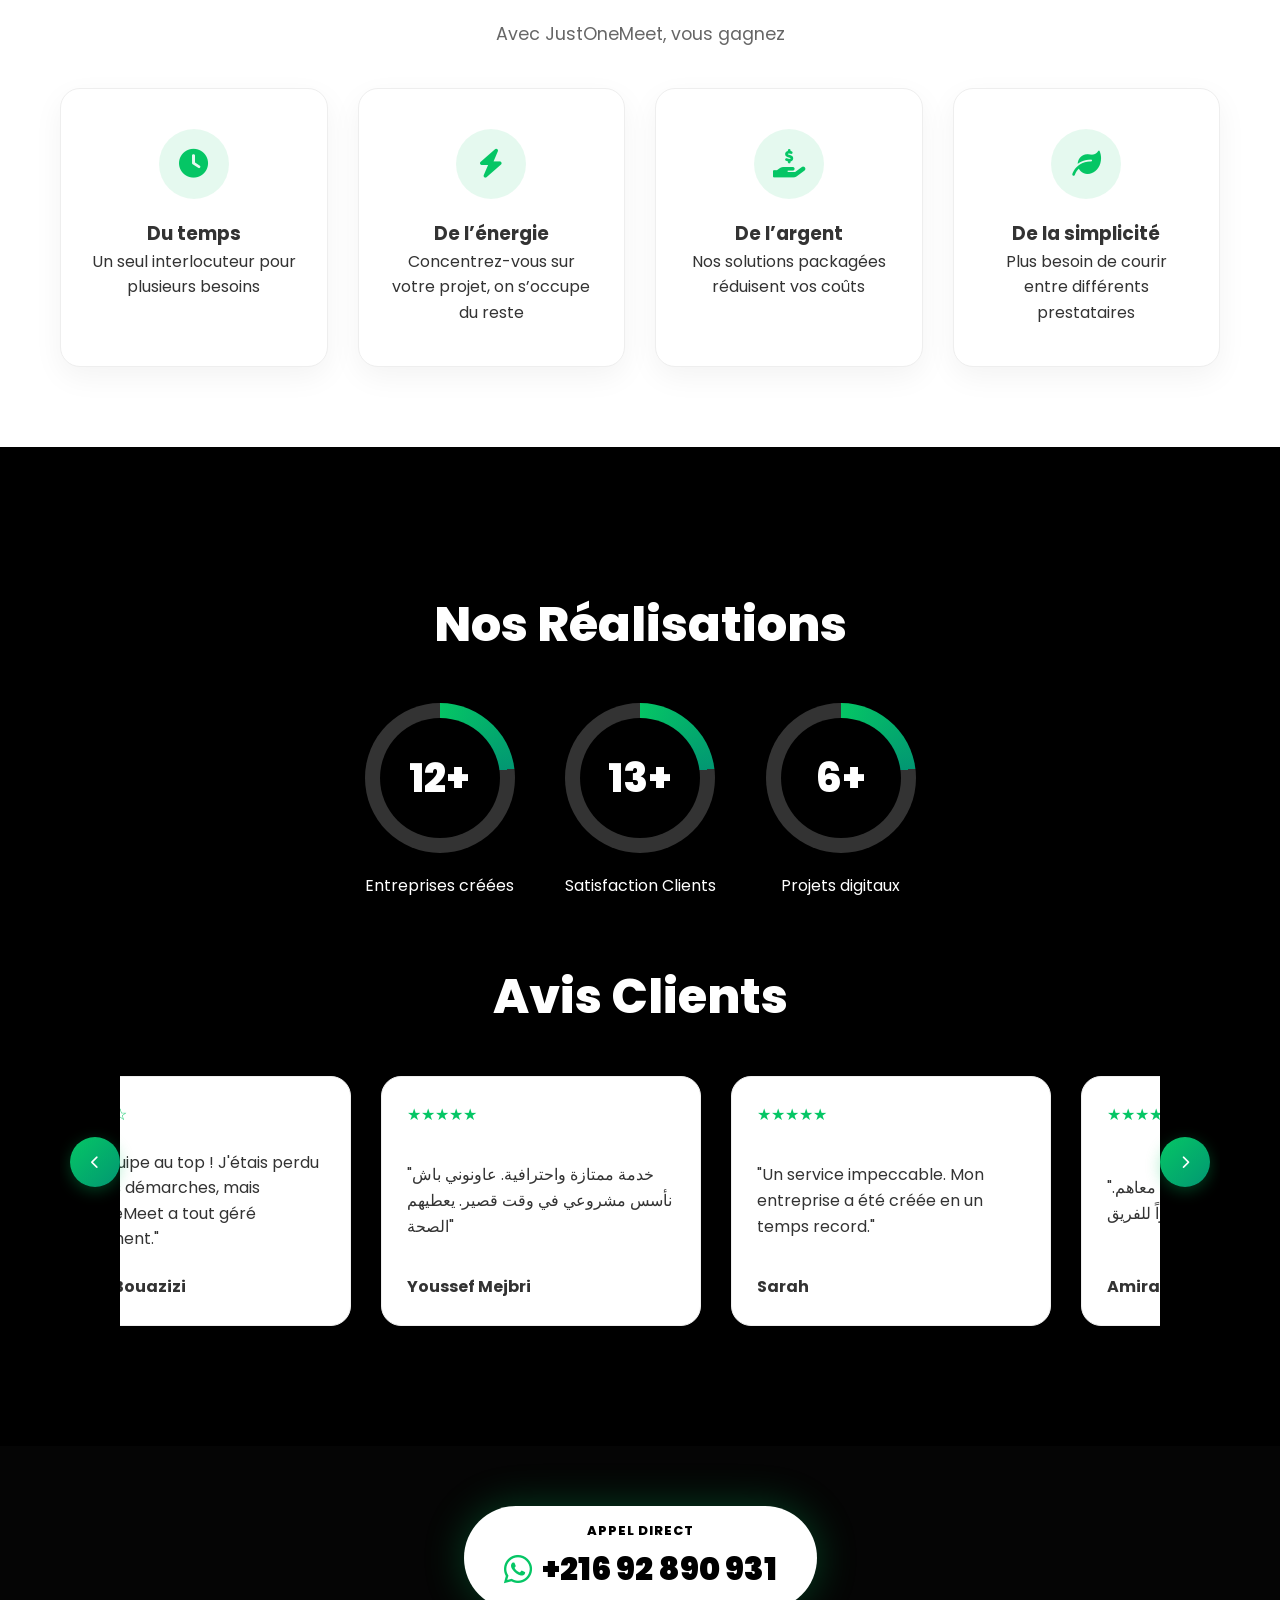
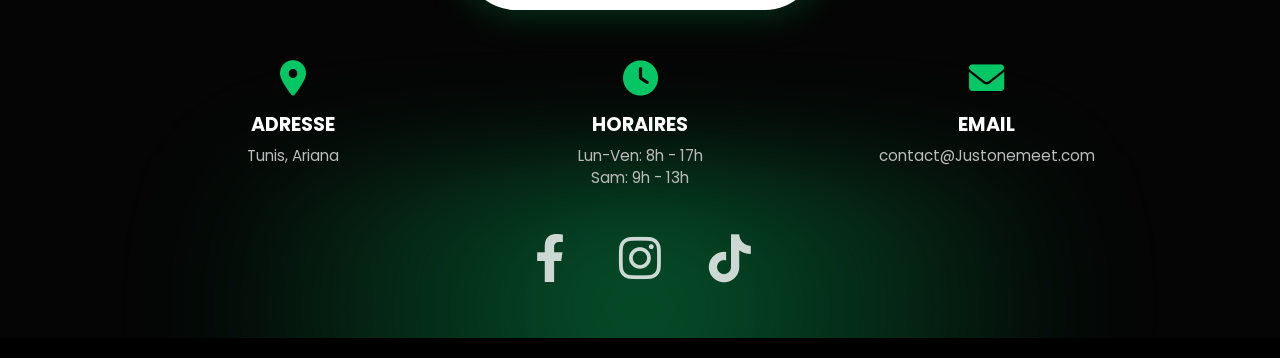
==== commit bbe5da39: "Add files via upload" ====
--- a/index.html
+++ b/index.html
@@ -121,7 +121,7 @@
                     <h3>Pack Starter</h3>
                     <p class="pack-sub">“Kickoff”</p>
                 </div>
-                <div class="pack-price">900 TND</div>
+                <div class="pack-price">800-1000</div>
                 <ul class="features">
                     <li><i class="fas fa-check"></i> <span>Création légale entreprise</span></li>
                     <li><i class="fas fa-check"></i> <span>Domiciliation (3 mois)</span></li>
@@ -136,7 +136,7 @@
                     <h3>Pack Branding</h3>
                     <p class="pack-sub">“Signature”</p>
                 </div>
-                <div class="pack-price">2500 TND</div>
+                <div class="pack-price">2200-2800</div>
                 <ul class="features">
                     <li><i class="fas fa-check"></i> <span>Tout du pack précédent</span></li>
                     <li><i class="fas fa-check"></i> <span>Charte graphique complète</span></li>
@@ -153,11 +153,11 @@
                     <h3>Pack Marketing</h3>
                     <p class="pack-sub">“Boost”</p>
                 </div>
-                <div class="pack-price">4000 TND</div>
+                <div class="pack-price">3500-4500</div>
                 <ul class="features">
+                     <li><i class="fas fa-check"></i> <span>Tout du pack précédent</span></li>
                     <li><i class="fas fa-check"></i> <span>Gestion réseaux (1 mois)</span></li>
                     <li><i class="fas fa-check"></i> <span>Campagne sponsorisée</span></li>
-                    <li><i class="fas fa-check"></i> <span>Shooting photo & vidéo</span></li>
                 </ul>
                 <a href="#contact" class="pack-btn">CONTACTER POUR PLUS</a>
                 <div class="facility-tag">
@@ -170,11 +170,11 @@
                     <h3>Pack All-in-One</h3>
                     <p class="pack-sub">“Empire”</p>
                 </div>
-                <div class="pack-price">5800 TND</div>
+                <div class="pack-price">5000-6500</div>
                 <ul class="features">
+                     <li><i class="fas fa-check"></i> <span>Tout du pack précédent</span></li>
                     <li><i class="fas fa-check"></i> <span>Site e-commerce (20 prod)</span></li>
                     <li><i class="fas fa-check"></i> <span>Maintenance 3 mois</span></li>
-                    <li><i class="fas fa-check"></i> <span>Suivi & Stratégie (6 mois)</span></li>
                 </ul>
                 <a href="#contact" class="pack-btn">CONTACTER POUR PLUS</a>
                 <div class="facility-tag">
--- a/style.css
+++ b/style.css
@@ -751,11 +751,24 @@
         margin-top: 5px !important;
         white-space: pre-line !important; 
     }
-
-    /* Fix el Connect Badge */
+    /* --- Fix du bouton WhatsApp --- */
     .connect-badge {
-        padding: 10px 25px !important;
-        width: 90% !important;
-    }
-}
-
+        padding: 10px 20px !important; 
+        width: auto !important; 
+        max-width: 280px; 
+        margin: 0 auto 30px auto !important; 
+        border-radius: 40px !important; 
+    }
+    .badge-label {
+        font-size: 0.65rem !important;
+    }
+    .badge-number {
+        font-size: 1.3rem !important; 
+        gap: 8px !important;
+    }
+    .badge-number i {
+        font-size: 1.5rem !important;
+    }
+}
+
+
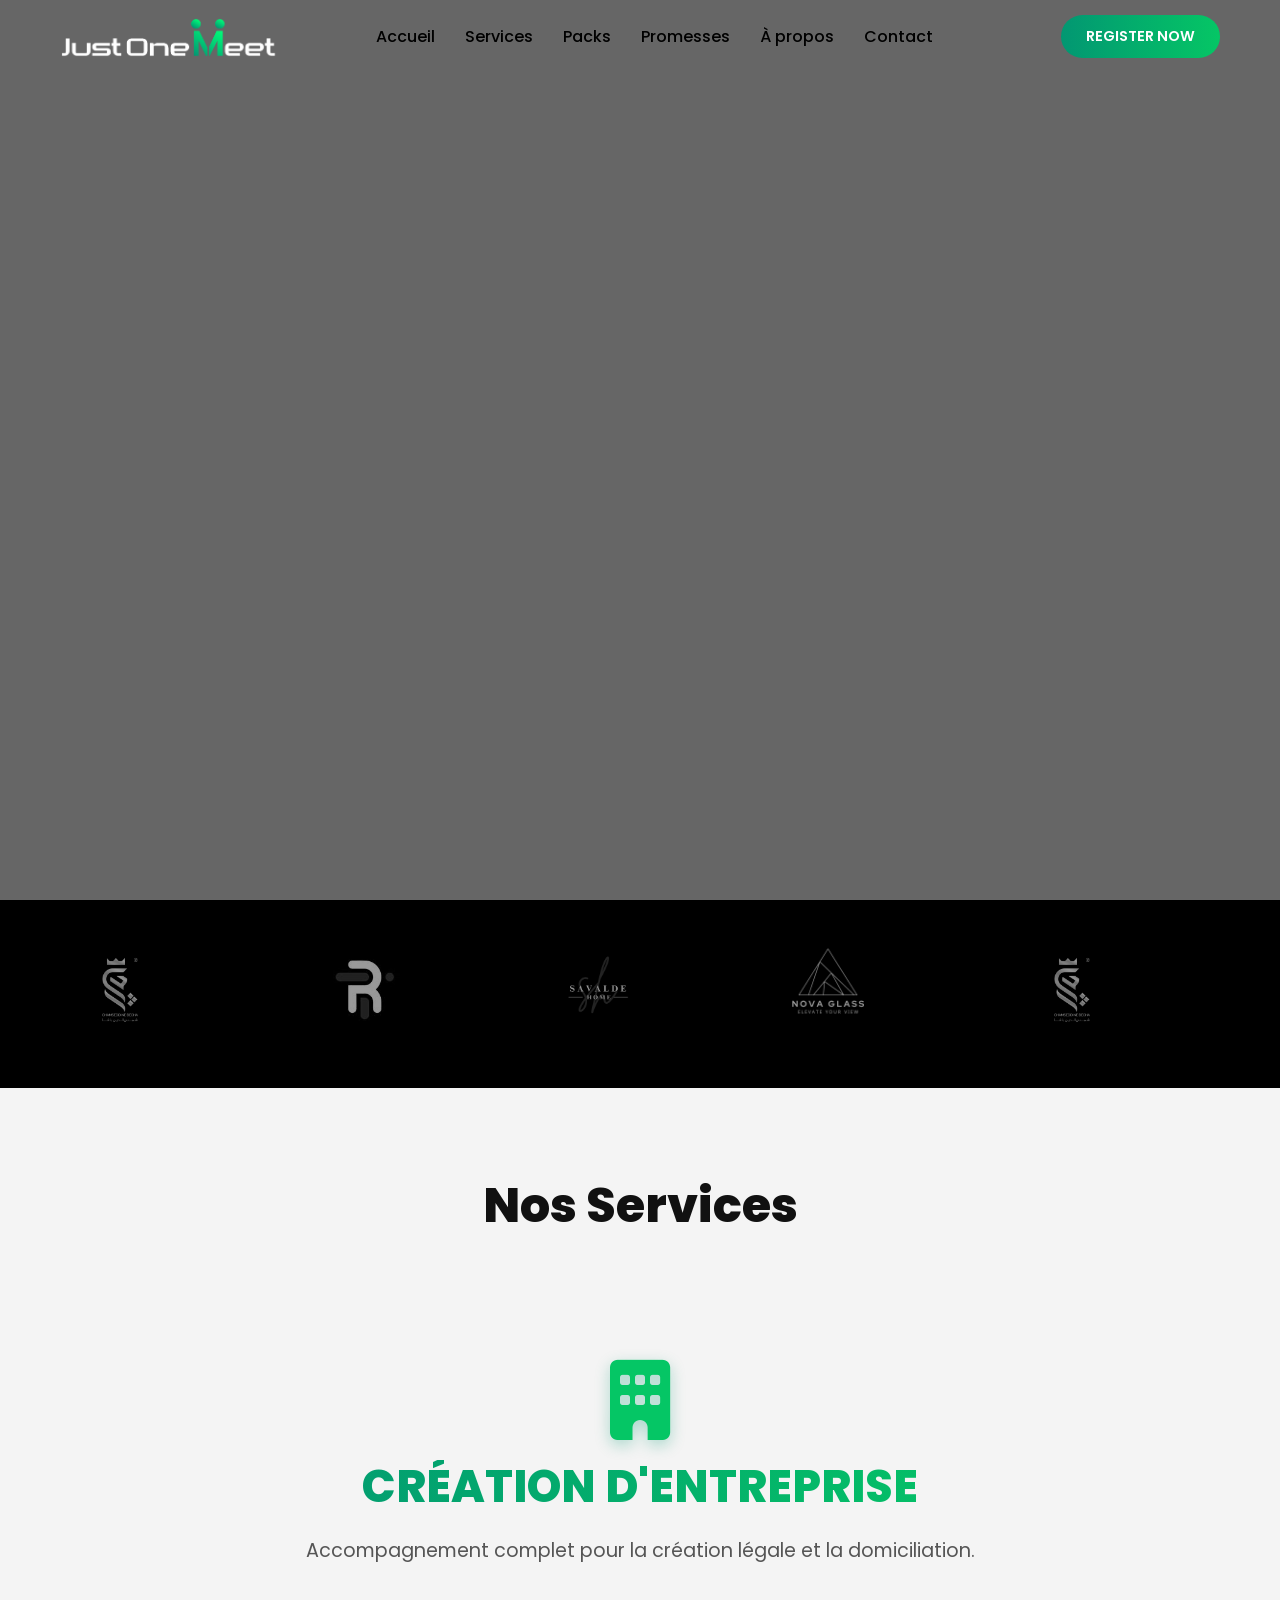
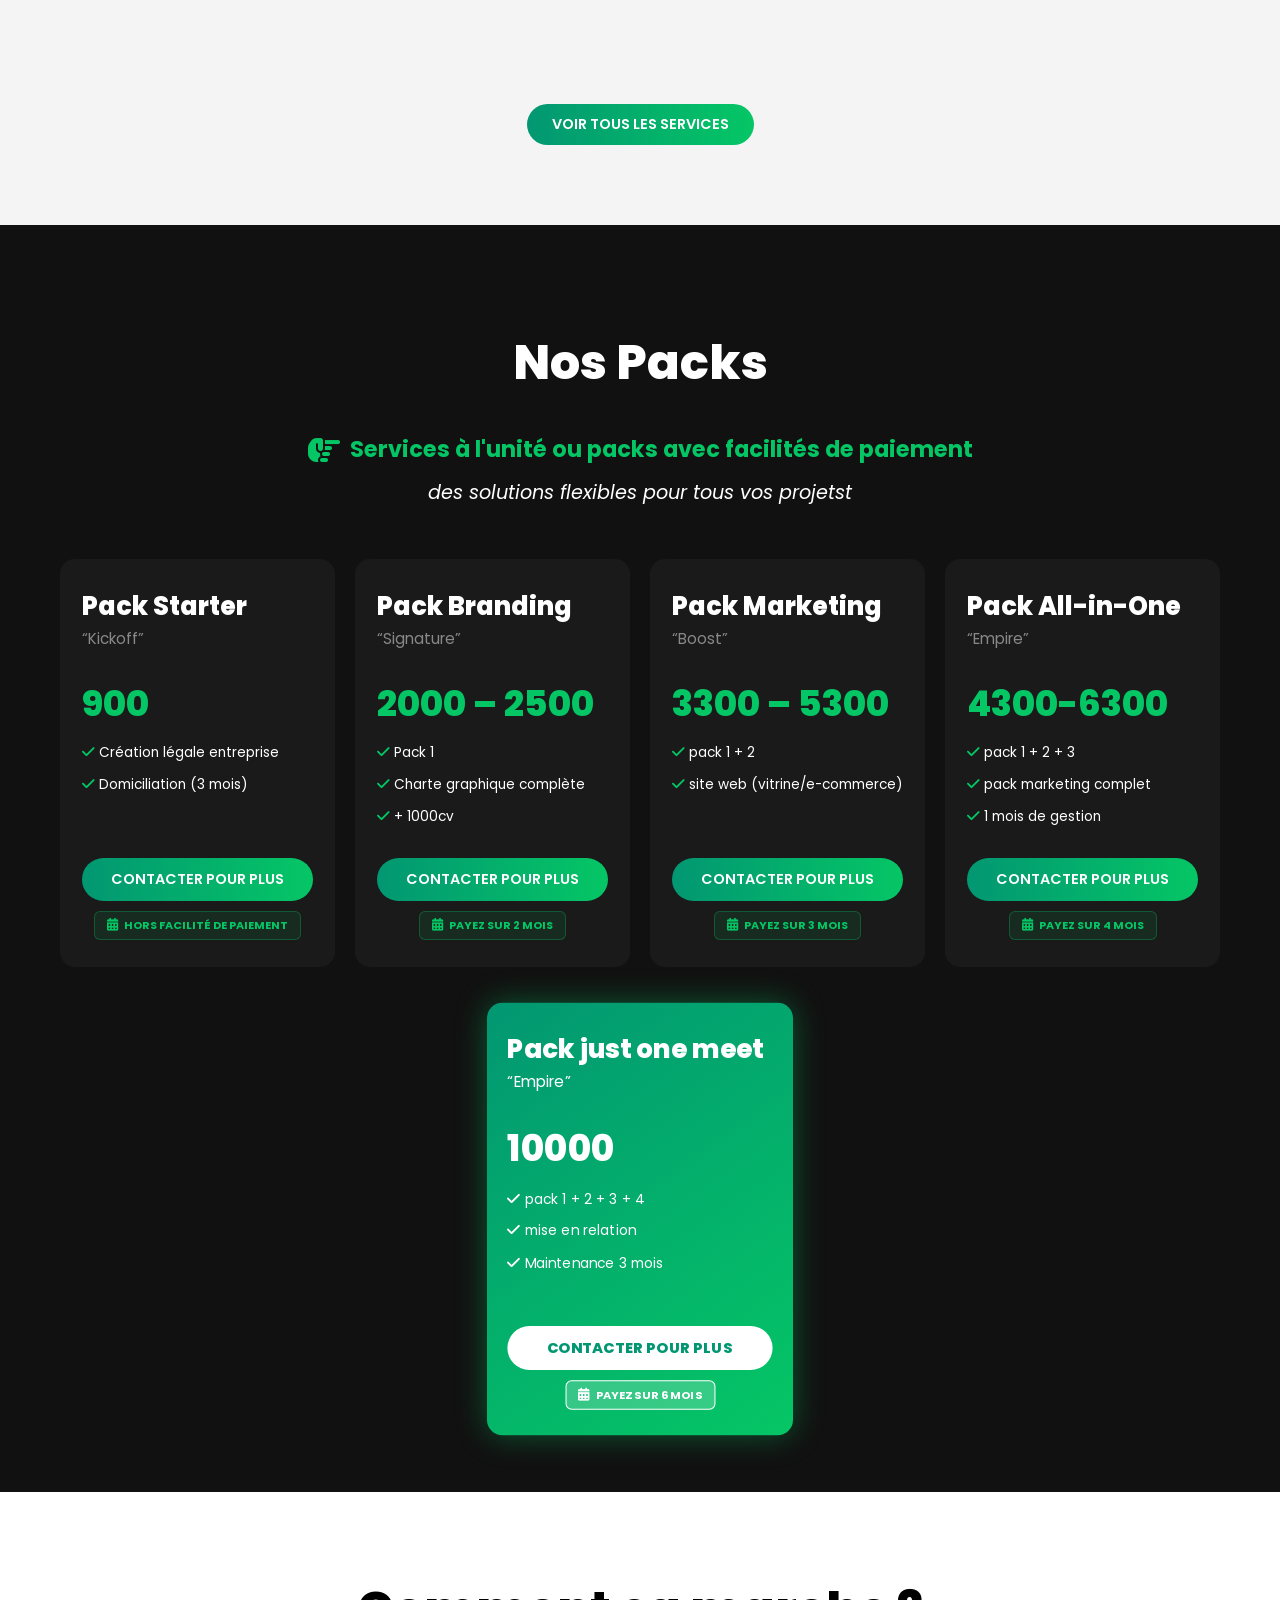
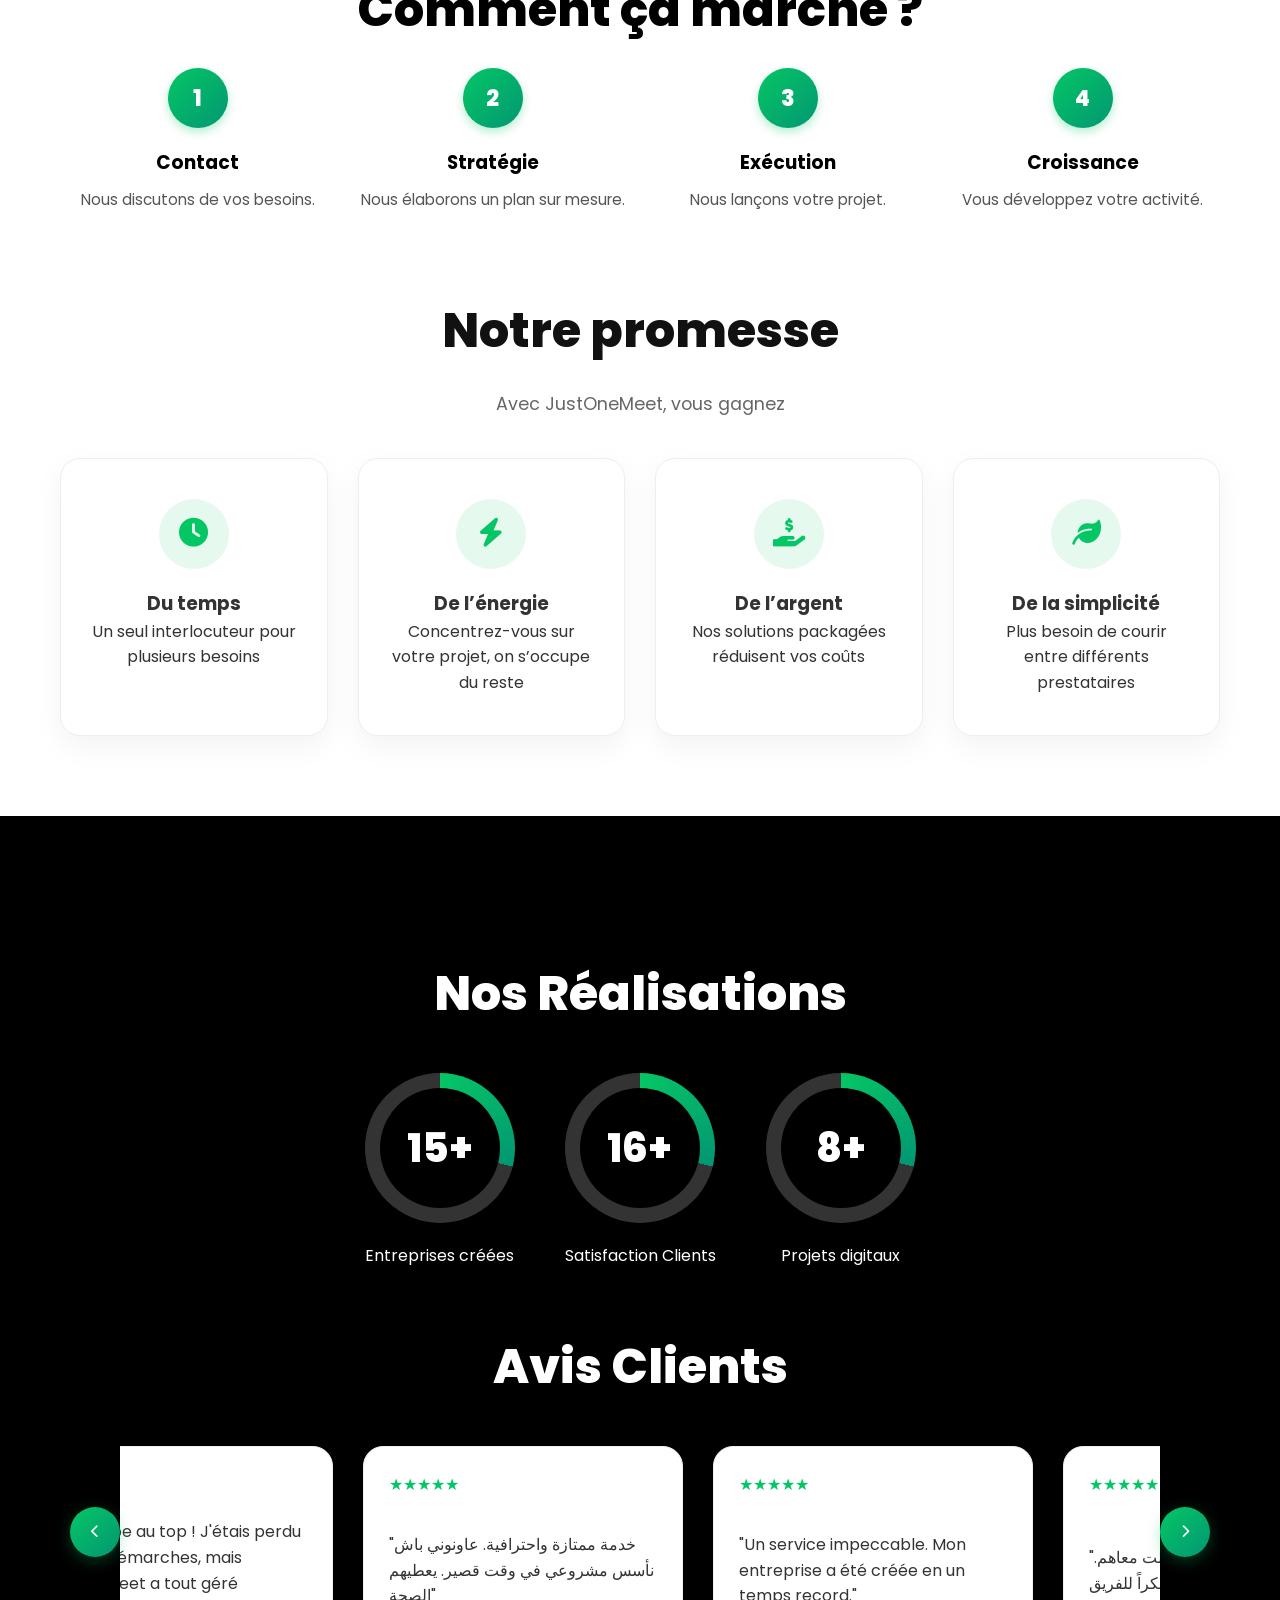
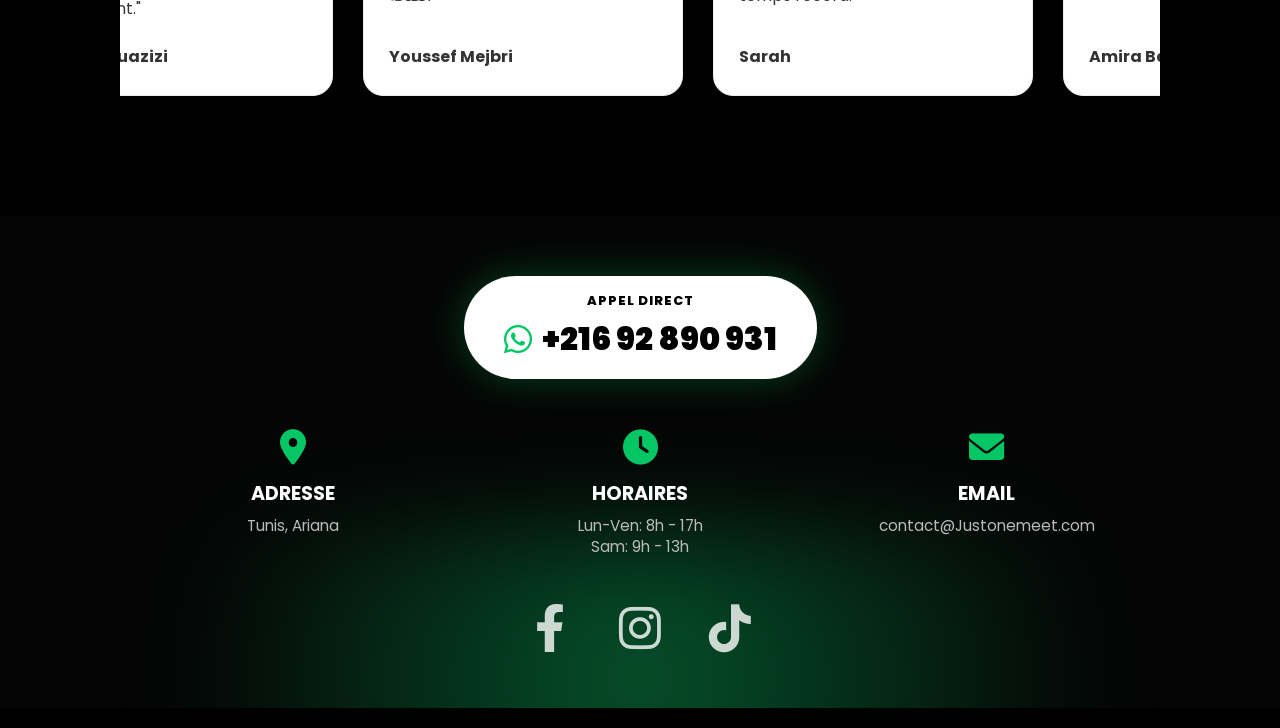
==== commit 7e45f453: "Add files via upload" ====
--- a/index.html
+++ b/index.html
@@ -121,13 +121,15 @@
                     <h3>Pack Starter</h3>
                     <p class="pack-sub">“Kickoff”</p>
                 </div>
-                <div class="pack-price">800-1000</div>
+                <div class="pack-price">900</div>
                 <ul class="features">
                     <li><i class="fas fa-check"></i> <span>Création légale entreprise</span></li>
                     <li><i class="fas fa-check"></i> <span>Domiciliation (3 mois)</span></li>
-                    <li><i class="fas fa-check"></i> <span>Gestion courrier & Cachet</span></li>
-                </ul>
-                <a href="#contact" class="pack-btn">CONTACTER POUR PLUS</a>
+                </ul>
+                <a href="#contact" class="pack-btn">CONTACTER POUR PLUS</a>
+                <div class="facility-tag">
+                    <i class="fas fa-calendar-alt"></i> <span>Hors facilité de paiement</span>
+                </div>
             </div>
 
             <div class="pack popular">
@@ -136,11 +138,11 @@
                     <h3>Pack Branding</h3>
                     <p class="pack-sub">“Signature”</p>
                 </div>
-                <div class="pack-price">2200-2800</div>
-                <ul class="features">
-                    <li><i class="fas fa-check"></i> <span>Tout du pack précédent</span></li>
+                <div class="pack-price">2000 – 2500</div>
+                <ul class="features">
+                    <li><i class="fas fa-check"></i> <span>Pack 1</span></li>
                     <li><i class="fas fa-check"></i> <span>Charte graphique complète</span></li>
-                    <li><i class="fas fa-check"></i> <span>Site vitrine simple (5 pages)</span></li>
+                    <li><i class="fas fa-check"></i> <span>+ 1000cv</span></li>
                 </ul>
                 <a href="#contact" class="pack-btn">CONTACTER POUR PLUS</a>
                 <div class="facility-tag">
@@ -153,11 +155,10 @@
                     <h3>Pack Marketing</h3>
                     <p class="pack-sub">“Boost”</p>
                 </div>
-                <div class="pack-price">3500-4500</div>
-                <ul class="features">
-                     <li><i class="fas fa-check"></i> <span>Tout du pack précédent</span></li>
-                    <li><i class="fas fa-check"></i> <span>Gestion réseaux (1 mois)</span></li>
-                    <li><i class="fas fa-check"></i> <span>Campagne sponsorisée</span></li>
+                <div class="pack-price">3300 – 5300</div>
+                <ul class="features">
+                     <li><i class="fas fa-check"></i> <span>pack 1 + 2</span></li>
+                    <li><i class="fas fa-check"></i> <span>site web (vitrine/e-commerce)</span></li>
                 </ul>
                 <a href="#contact" class="pack-btn">CONTACTER POUR PLUS</a>
                 <div class="facility-tag">
@@ -170,15 +171,32 @@
                     <h3>Pack All-in-One</h3>
                     <p class="pack-sub">“Empire”</p>
                 </div>
-                <div class="pack-price">5000-6500</div>
-                <ul class="features">
-                     <li><i class="fas fa-check"></i> <span>Tout du pack précédent</span></li>
-                    <li><i class="fas fa-check"></i> <span>Site e-commerce (20 prod)</span></li>
+                <div class="pack-price">4300-6300</div>
+                <ul class="features">
+                     <li><i class="fas fa-check"></i> <span>pack 1 + 2 + 3</span></li>
+                    <li><i class="fas fa-check"></i> <span>pack marketing complet</span></li>
+                    <li><i class="fas fa-check"></i> <span>1 mois de gestion</span></li>
+                </ul>
+                <a href="#contact" class="pack-btn">CONTACTER POUR PLUS</a>
+                <div class="facility-tag">
+                    <i class="fas fa-calendar-alt"></i> <span>Payez sur 4 mois</span>
+                </div>
+            </div>
+
+            <div class="pack">
+                <div class="pack-header">
+                    <h3>Pack just one meet</h3>
+                    <p class="pack-sub">“Empire”</p>
+                </div>
+                <div class="pack-price">10000</div>
+                <ul class="features">
+                     <li><i class="fas fa-check"></i> <span>pack 1 + 2 + 3 + 4</span></li>
+                    <li><i class="fas fa-check"></i> <span>mise en relation </span></li>
                     <li><i class="fas fa-check"></i> <span>Maintenance 3 mois</span></li>
                 </ul>
                 <a href="#contact" class="pack-btn">CONTACTER POUR PLUS</a>
                 <div class="facility-tag">
-                    <i class="fas fa-calendar-alt"></i> <span>Payez sur 4 mois</span>
+                    <i class="fas fa-calendar-alt"></i> <span>Payez sur 6 mois</span>
                 </div>
             </div>
         </div>
--- a/style.css
+++ b/style.css
@@ -211,31 +211,45 @@
     font-style: italic;
 }
 /* Mobile Adjustment */
+@media (max-width: 1024px) {
+    .packs-grid {
+        grid-template-columns: repeat(2, 1fr); 
+    }
+    .pack:nth-child(5) {
+        grid-column: auto;
+        width: 100%;
+    }
+}
+
 @media (max-width: 768px) {
-    .main-note {
-        font-size: 1.3rem;
-        flex-direction: column; 
-    }
-    .pack-note {
-        margin-bottom: 25px;
-    }
-}
+    .packs-grid {
+        grid-template-columns: 1fr; 
+    }
+    .pack:nth-child(5) {
+        width: 100%;
+    }
+}
+.pack { 
+    background: var(--dark-light); 
+    border-radius: 20px; 
+    padding: 30px 20px; 
+    display: flex; 
+    flex-direction: column; 
+    height: 100%; 
+    transition: var(--transition);
+}
+
 .pack .features {
-    list-style: none !important;
-    padding: 0 !important;
-    margin-top: 20px !important;
-    margin-bottom: 10px !important; 
-    display: flex !important;
-    flex-direction: column !important;
-    min-height: 160px; 
-}
+    flex-grow: 1; 
+    display: flex;
+    flex-direction: column;
+    margin-bottom: 20px;
+}
+
 .pack .features li {
-    display: flex !important;
-    align-items: center !important;
-    gap: 10px !important;
-    font-size: 0.9rem !important; 
-    margin-bottom: 12px;
-    white-space: nowrap; 
+    white-space: normal !important; 
+    font-size: 0.85rem;
+    margin-bottom: 10px;
 }
 .pack .features li i {
     color: #05C665 !important;
@@ -263,10 +277,47 @@
 }
 .packs-grid { 
     display: grid; 
-    grid-template-columns: repeat(auto-fit, minmax(220px, 1fr)); 
-    gap: 15px; 
+    grid-template-columns: repeat(4, 1fr); 
+    gap: 20px; 
     align-items: stretch; 
     width: 100%;
+    max-width: 1250px;
+    margin: 0 auto;
+}
+.pack:nth-child(5) {
+    grid-column: 1 / -1; 
+    justify-self: center; 
+    width: 300px; 
+    margin-top: 20px;
+}
+/* Style spécial pour le 5ème pack - Effet Vert et Lumineux */
+.pack:nth-child(5) {
+    background: linear-gradient(145deg, #029772, #05C665) !important; 
+    border: none !important;
+    position: relative;
+    box-shadow: 0 0 30px rgba(5, 198, 101, 0.4); 
+    transform: scale(1.02); 
+    z-index: 1;
+}
+.pack:nth-child(5) .pack-header h3,
+.pack:nth-child(5) .pack-header p,
+.pack:nth-child(5) .pack-price,
+.pack:nth-child(5) .features li,
+.pack:nth-child(5) .sub-note {
+    color: #ffffff !important; 
+}
+.pack:nth-child(5) .features li i {
+    color: #ffffff !important;
+}
+.pack:nth-child(5) .pack-btn {
+    background: #ffffff !important;
+    color: #029772 !important;
+    font-weight: 800;
+}
+.pack:nth-child(5) .facility-tag {
+    background: rgba(255, 255, 255, 0.2) !important;
+    border: 1px solid #ffffff !important;
+    color: #ffffff !important;
 }
 .pack { 
     background: var(--dark-light); 
@@ -304,6 +355,32 @@
     font-weight: 800;
     margin: 10px 0 !important;
     color: #05C665 !important;
+}
+@media (max-width: 768px) {
+    .packs-grid {
+        grid-template-columns: 1fr !important; 
+        gap: 25px;
+    }
+
+    .pack:nth-child(5) {
+        grid-column: auto !important;
+        width: 100% !important;
+        margin-top: 0;
+    }
+
+    .pack .features li {
+        white-space: normal !important; 
+        font-size: 0.9rem !important;
+        line-height: 1.4;
+    }
+
+    .pack-header h3 {
+        font-size: 1.4rem !important;
+    }
+
+    .pack-price {
+        font-size: 1.8rem !important;
+    }
 }
 
 /* --- 4 comment sa marche--- */
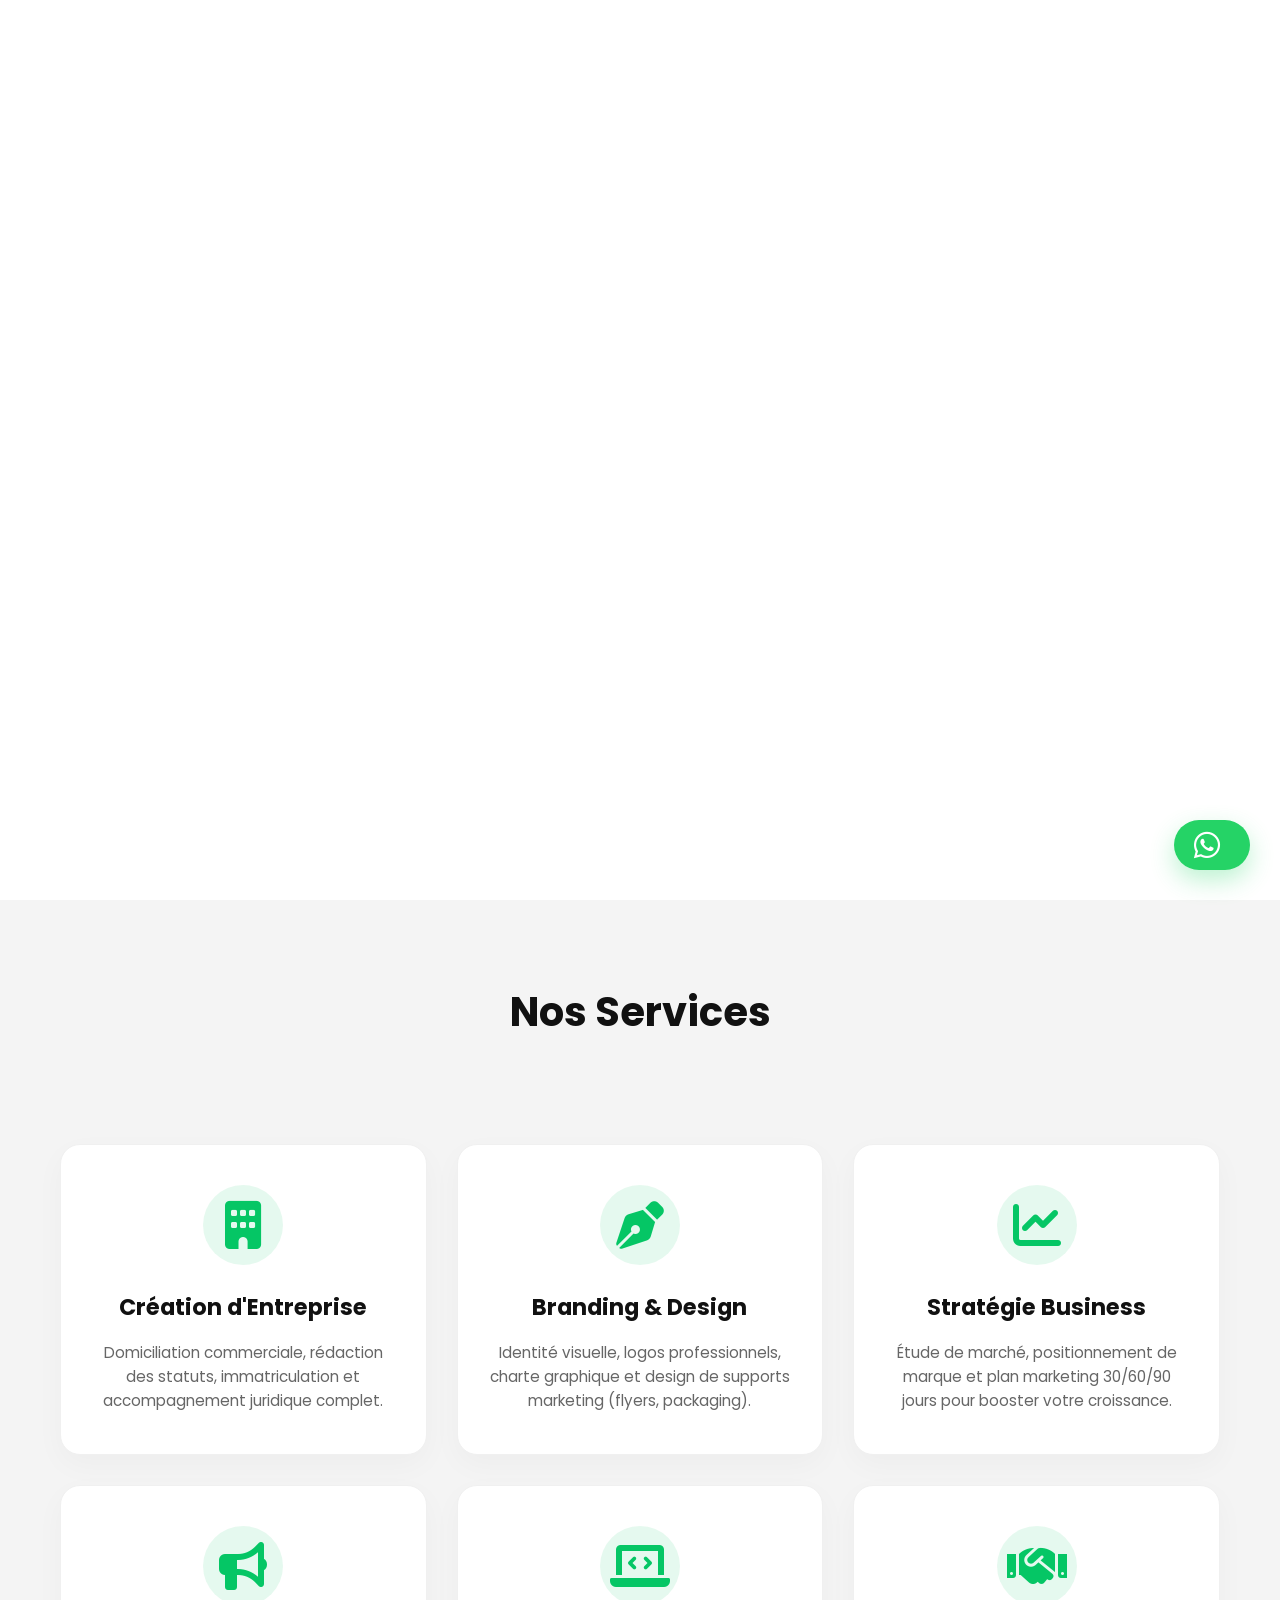
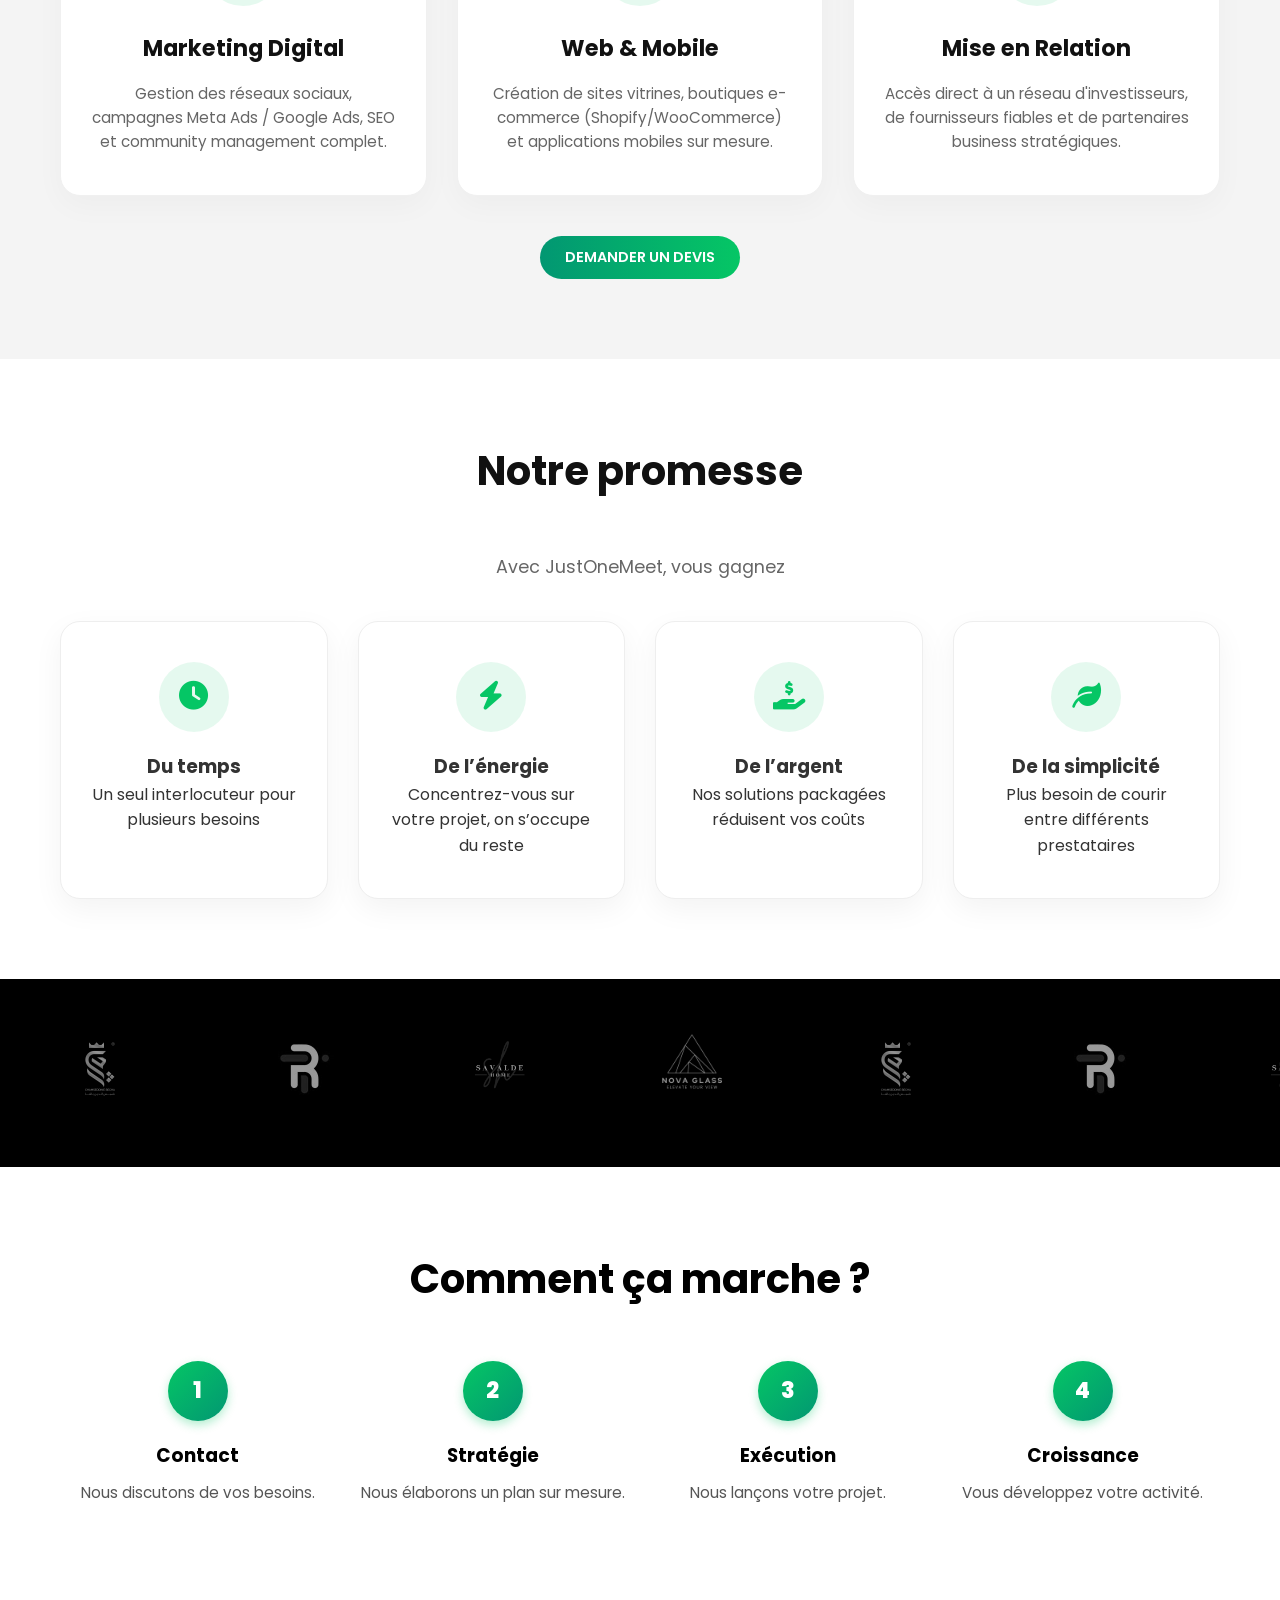
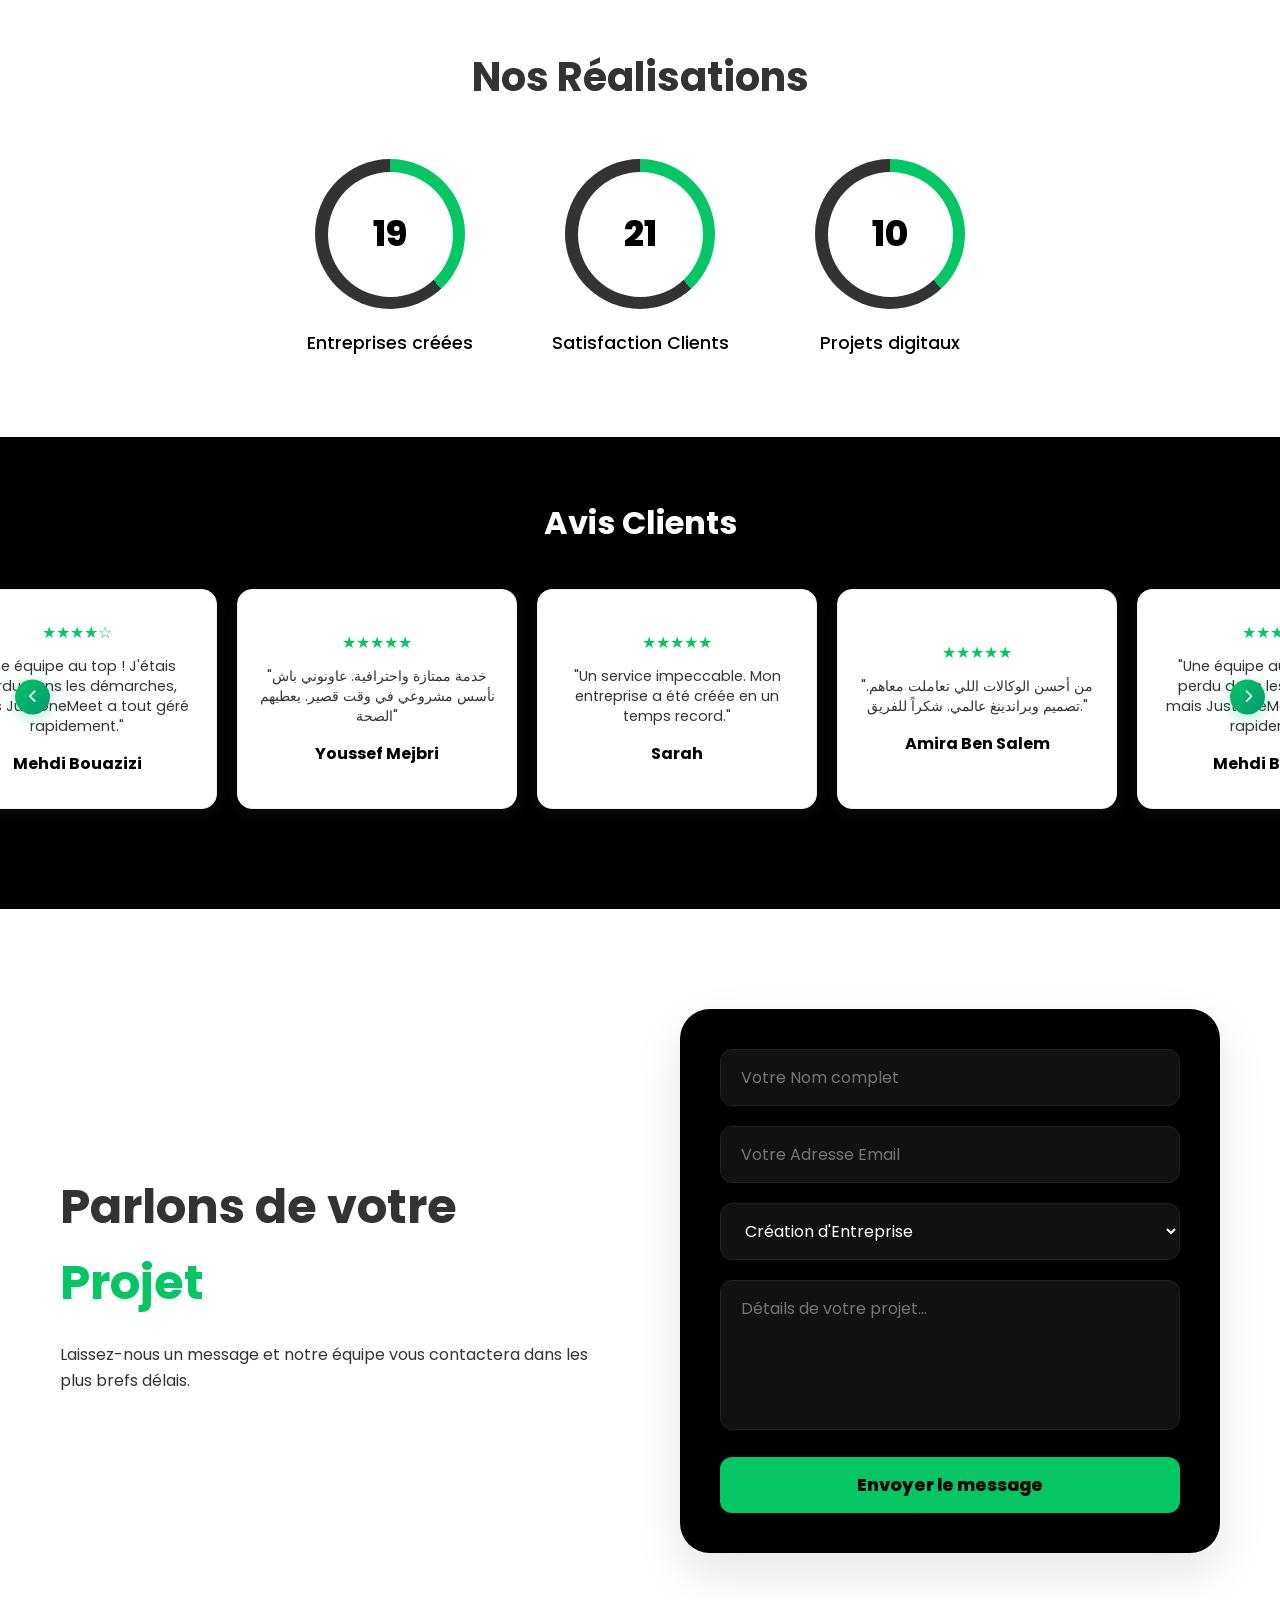
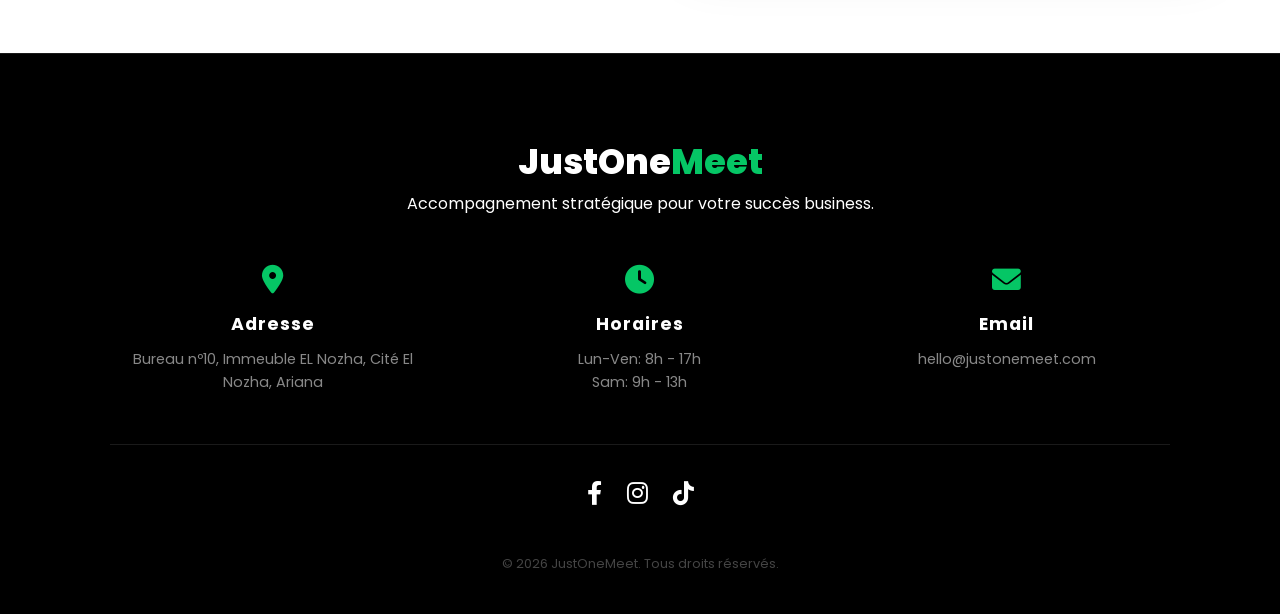
==== commit 71cc0ad9: "Add files via upload" ====
--- a/index.html
+++ b/index.html
@@ -8,6 +8,7 @@
     <link rel="stylesheet" href="https://cdnjs.cloudflare.com/ajax/libs/font-awesome/6.0.0/css/all.min.css">
     <link rel="stylesheet" href="style.css">
     <link rel="icon" type="image/png" href="Mlogo.png">
+    
 </head>
 <body>
     <!-- PRELOADER -->
@@ -29,10 +30,9 @@
        <ul class="nav-links" id="navLinks">
     <li><a href="#accueil">Accueil</a></li>
     <li><a href="#services">Services</a></li>
-    <li><a href="#pack">Packs</a></li>
     <li><a href="#promesses">Promesses</a></li> 
-    <li><a href="#realisations-avis">À propos</a></li>
-    <li><a href="#contact">Contact</a></li>
+    <li><a href="#realisations">À propos</a></li>
+    <li><a href="#contact-form">Contact</a></li>
     <li><a href="#contact" class="register-btn-mobile">REGISTER NOW</a></li>
 </ul>
 
@@ -47,13 +47,92 @@
 
     <!-- Hero Video Section -->
     <section id="accueil" class="video-section">
-        <video autoplay muted loop class="video-bg">
-            <source src="v222.mp4" type="video/mp4">
-        </video>
+        <video autoplay muted loop playsinline class="video-bg">
+    <source src="VF.mp4" type="video/mp4">
+</video>
         <div class="video-overlay"></div>
     </section>
 
-    <!-- Partners Infinite Scroll -->
+    <!-- Services Grid -->
+    <section id="services" class="section-padding light-bg">
+    <div class="container">
+        <h2 class="section-title dark-text">Nos Services</h2>
+        <div class="services-wrapper show-grid" id="servicesWrapper">
+            
+            <div class="service-clean">
+                <i class="fas fa-building"></i>
+                <h3>Création d'Entreprise</h3>
+                <p>Domiciliation commerciale, rédaction des statuts, immatriculation et accompagnement juridique complet.</p>
+            </div>
+
+            <div class="service-clean">
+                <i class="fas fa-pen-nib"></i>
+                <h3>Branding & Design</h3>
+                <p>Identité visuelle, logos professionnels, charte graphique et design de supports marketing (flyers, packaging).</p>
+            </div>
+
+            <div class="service-clean">
+                <i class="fas fa-chart-line"></i>
+                <h3>Stratégie Business</h3>
+                <p>Étude de marché, positionnement de marque et plan marketing 30/60/90 jours pour booster votre croissance.</p>
+            </div>
+
+            <div class="service-clean">
+                <i class="fas fa-bullhorn"></i>
+                <h3>Marketing Digital</h3>
+                <p>Gestion des réseaux sociaux, campagnes Meta Ads / Google Ads, SEO et community management complet.</p>
+            </div>
+
+            <div class="service-clean">
+                <i class="fas fa-laptop-code"></i>
+                <h3>Web & Mobile</h3>
+                <p>Création de sites vitrines, boutiques e-commerce (Shopify/WooCommerce) et applications mobiles sur mesure.</p>
+            </div>
+
+            <div class="service-clean">
+                <i class="fas fa-handshake"></i>
+                <h3>Mise en Relation</h3>
+                <p>Accès direct à un réseau d'investisseurs, de fournisseurs fiables et de partenaires business stratégiques.</p>
+            </div>
+
+        </div>
+        
+        <div style="text-align: center; margin-top: 40px;">
+            <a href="https://wa.me/21692890931" class="cta-btn">Demander un devis</a>
+        </div>
+    </div>
+</section>
+      <!-- promesses -->
+<section id="promesses" class="section-padding white-bg">
+    <div class="container">
+        <h2 class="section-title dark-text">Notre promesse</h2>
+        <p class="promise-subtitle">Avec JustOneMeet, vous gagnez</p>
+        
+        <div class="promises-grid">
+            <div class="promise-card">
+                <div class="promise-icon"><i class="fas fa-clock"></i></div>
+                <h3>Du temps</h3>
+                <p>Un seul interlocuteur pour plusieurs besoins</p>
+            </div>
+            <div class="promise-card">
+                <div class="promise-icon"><i class="fas fa-bolt"></i></div>
+                <h3>De l’énergie</h3>
+                <p>Concentrez-vous sur votre projet, on s’occupe du reste</p>
+            </div>
+            <div class="promise-card">
+                <div class="promise-icon"><i class="fas fa-hand-holding-usd"></i></div>
+                <h3>De l’argent</h3>
+                <p>Nos solutions packagées réduisent vos coûts</p>
+            </div>
+            <div class="promise-card">
+                <div class="promise-icon"><i class="fas fa-leaf"></i></div>
+                <h3>De la simplicité</h3>
+                <p>Plus besoin de courir entre différents prestataires</p>
+            </div>
+        </div>
+    </div>
+</section>
+  <!-- Partners Infinite Scroll -->
     <section class="partners-section" id="partenaires">
         <div class="partners-track">
             <img src="logo9.jpeg" alt="Partner">
@@ -66,143 +145,6 @@
             <img src="logo6.png" alt="Partner">
         </div>
     </section>
-
-    <!-- Services Grid -->
-    <section id="services" class="section-padding light-bg">
-        <div class="container">
-            <h2 class="section-title dark-text">Nos Services</h2>
-            <div class="services-wrapper" id="servicesWrapper">
-                <div class="service-clean">
-                    <i class="fas fa-building"></i>
-                    <h3>Création d'Entreprise</h3>
-                    <p>Accompagnement complet pour la création légale et la domiciliation.</p>
-                </div>
-                <div class="service-clean">
-                    <i class="fas fa-pen-nib"></i>
-                    <h3>Branding</h3>
-                    <p>Identité visuelle, logos et charte graphique impactante.</p>
-                </div>
-                <div class="service-clean">
-                    <i class="fas fa-laptop-code"></i>
-                    <h3>Développement Web</h3>
-                    <p>Sites vitrines et e-commerce modernes et performants.</p>
-                </div>
-                <div class="service-clean">
-                    <i class="fas fa-bullhorn"></i>
-                    <h3>Marketing Digital</h3>
-                    <p>Stratégies de communication et campagnes sponsorisées.</p>
-                </div>
-                <div class="service-clean">
-                    <i class="fas fa-handshake"></i>
-                    <h3>Mise en Relation</h3>
-                    <p>Accès direct à notre réseau de partenaires stratégiques.</p>
-                </div>
-            </div>
-            <div style="text-align: center; margin-top: 40px;">
-                <button id="viewAllBtn" class="cta-btn">Voir tous les services</button>
-            </div>
-        </div>
-    </section>
-     <!-- pack -->
-<section id="pack" class="section-padding dark-bg">
-    <div class="container">
-        <h2 class="section-title white-text">Nos Packs</h2>
-        
-        <div class="pack-note">
-            <p class="main-note">
-                <i class="fas fa-hand-point-right"></i> 
-                Services à l'unité ou packs avec facilités de paiement</p>
-            <p class="sub-note"> des solutions flexibles pour tous vos projetst</p>
-        </div>
-
-        <div class="packs-grid">
-            <div class="pack">
-                <div class="pack-header">
-                    <h3>Pack Starter</h3>
-                    <p class="pack-sub">“Kickoff”</p>
-                </div>
-                <div class="pack-price">900</div>
-                <ul class="features">
-                    <li><i class="fas fa-check"></i> <span>Création légale entreprise</span></li>
-                    <li><i class="fas fa-check"></i> <span>Domiciliation (3 mois)</span></li>
-                </ul>
-                <a href="#contact" class="pack-btn">CONTACTER POUR PLUS</a>
-                <div class="facility-tag">
-                    <i class="fas fa-calendar-alt"></i> <span>Hors facilité de paiement</span>
-                </div>
-            </div>
-
-            <div class="pack popular">
-                <div class="badge"></div>
-                <div class="pack-header">
-                    <h3>Pack Branding</h3>
-                    <p class="pack-sub">“Signature”</p>
-                </div>
-                <div class="pack-price">2000 – 2500</div>
-                <ul class="features">
-                    <li><i class="fas fa-check"></i> <span>Pack 1</span></li>
-                    <li><i class="fas fa-check"></i> <span>Charte graphique complète</span></li>
-                    <li><i class="fas fa-check"></i> <span>+ 1000cv</span></li>
-                </ul>
-                <a href="#contact" class="pack-btn">CONTACTER POUR PLUS</a>
-                <div class="facility-tag">
-                    <i class="fas fa-calendar-alt"></i> <span>Payez sur 2 mois</span>
-                </div>
-            </div>
-
-            <div class="pack">
-                <div class="pack-header">
-                    <h3>Pack Marketing</h3>
-                    <p class="pack-sub">“Boost”</p>
-                </div>
-                <div class="pack-price">3300 – 5300</div>
-                <ul class="features">
-                     <li><i class="fas fa-check"></i> <span>pack 1 + 2</span></li>
-                    <li><i class="fas fa-check"></i> <span>site web (vitrine/e-commerce)</span></li>
-                </ul>
-                <a href="#contact" class="pack-btn">CONTACTER POUR PLUS</a>
-                <div class="facility-tag">
-                    <i class="fas fa-calendar-alt"></i> <span>Payez sur 3 mois</span>
-                </div>
-            </div>
-
-            <div class="pack">
-                <div class="pack-header">
-                    <h3>Pack All-in-One</h3>
-                    <p class="pack-sub">“Empire”</p>
-                </div>
-                <div class="pack-price">4300-6300</div>
-                <ul class="features">
-                     <li><i class="fas fa-check"></i> <span>pack 1 + 2 + 3</span></li>
-                    <li><i class="fas fa-check"></i> <span>pack marketing complet</span></li>
-                    <li><i class="fas fa-check"></i> <span>1 mois de gestion</span></li>
-                </ul>
-                <a href="#contact" class="pack-btn">CONTACTER POUR PLUS</a>
-                <div class="facility-tag">
-                    <i class="fas fa-calendar-alt"></i> <span>Payez sur 4 mois</span>
-                </div>
-            </div>
-
-            <div class="pack">
-                <div class="pack-header">
-                    <h3>Pack just one meet</h3>
-                    <p class="pack-sub">“Empire”</p>
-                </div>
-                <div class="pack-price">10000</div>
-                <ul class="features">
-                     <li><i class="fas fa-check"></i> <span>pack 1 + 2 + 3 + 4</span></li>
-                    <li><i class="fas fa-check"></i> <span>mise en relation </span></li>
-                    <li><i class="fas fa-check"></i> <span>Maintenance 3 mois</span></li>
-                </ul>
-                <a href="#contact" class="pack-btn">CONTACTER POUR PLUS</a>
-                <div class="facility-tag">
-                    <i class="fas fa-calendar-alt"></i> <span>Payez sur 6 mois</span>
-                </div>
-            </div>
-        </div>
-    </div>
-</section>
-
     <!-- Comment ça marche -->
     <section id="process" class="section-padding white-bg">
         <div class="container">
@@ -231,64 +173,30 @@
             </div>
         </div>
     </section>
-    
-     <!-- promesses -->
-<section id="promesses" class="section-padding white-bg">
+
+      <!-- Stats -->
+   <section id="realisations" class="stats-part">
     <div class="container">
-        <h2 class="section-title dark-text">Notre promesse</h2>
-        <p class="promise-subtitle">Avec JustOneMeet, vous gagnez</p>
-        
-        <div class="promises-grid">
-            <div class="promise-card">
-                <div class="promise-icon"><i class="fas fa-clock"></i></div>
-                <h3>Du temps</h3>
-                <p>Un seul interlocuteur pour plusieurs besoins</p>
-            </div>
-            <div class="promise-card">
-                <div class="promise-icon"><i class="fas fa-bolt"></i></div>
-                <h3>De l’énergie</h3>
-                <p>Concentrez-vous sur votre projet, on s’occupe du reste</p>
-            </div>
-            <div class="promise-card">
-                <div class="promise-icon"><i class="fas fa-hand-holding-usd"></i></div>
-                <h3>De l’argent</h3>
-                <p>Nos solutions packagées réduisent vos coûts</p>
-            </div>
-            <div class="promise-card">
-                <div class="promise-icon"><i class="fas fa-leaf"></i></div>
-                <h3>De la simplicité</h3>
-                <p>Plus besoin de courir entre différents prestataires</p>
-            </div>
-        </div>
-    </div>
-</section>
-
-   <!-- Stats & Reviews -->
-    <section id="realisations-avis" class="merged-section">
-        <div class="container">
-            <!-- Part 1: Stats -->
-            <div class="stats-part">
-                <h2 class="section-title dark-text">Nos Réalisations</h2>
-                <div class="progress-container">
-                    <div class="progress-item" data-target="49">
-                        <div class="circle"><span class="count">0</span></div>
-                        <p>Entreprises créées</p>
-                    </div>
-                    <div class="progress-item" data-target="55">
-                        <div class="circle"><span class="count">0</span></div>
-                        <p>Satisfaction Clients</p>
-                    </div>
-                    <div class="progress-item" data-target="25">
-                        <div class="circle"><span class="count">0</span></div>
-                        <p>Projets digitaux</p>
-                    </div>
-                </div>
-            </div>
-
-            <div class="separator"></div>
-
-            <!-- Part 2:Reviews -->
-            <div class="reviews-part" id="reviewsContainer">
+        <h2 class="section-title">Nos Réalisations</h2>
+        <div class="progress-container">
+            <div class="progress-item" data-target="49">
+                <div class="circle"><span class="count">0</span></div>
+                <p>Entreprises créées</p>
+            </div>
+            <div class="progress-item" data-target="55">
+                <div class="circle"><span class="count">0</span></div>
+                <p>Satisfaction Clients</p>
+            </div>
+            <div class="progress-item" data-target="25">
+                <div class="circle"><span class="count">0</span></div>
+                <p>Projets digitaux</p>
+            </div>
+        </div>
+    </div> </section>
+
+            <!-- Reviews -->
+             <section id="reviews-section" class="reviews">
+                <div class="reviews-part" id="reviewsContainer">
                 <h2 class="section-title dark-text">Avis Clients</h2>
                  <!--  BUTTONS -->
                 <button class="nav-btn left-btn" id="slideLeft"><i class="fas fa-chevron-left"></i></button>
@@ -351,25 +259,54 @@
                         <p>"خدمة ممتازة واحترافية. عاونوني باش نأسس مشروعي في وقت قصير. يعطيهم الصحة"</p>
                         <h4>Youssef Mejbri</h4>
                     </div>
-                </div>
-            </div>
-        </div>
-    </section>
+                </div> </section>
+
+                 <!-- contact-form -->
+    <section id="contact-form" class="contact-section">
+    <div class="container">
+        <div class="contact-wrapper">
+            <div class="contact-info">
+                <h2 class="section-title">Parlons de votre <span>Projet</span></h2>
+                <p>Laissez-nous un message et notre équipe vous contactera dans les plus brefs délais.</p>
+            </div>
+            
+            <form action="https://formspree.io/f/your_id_here" method="POST" class="modern-form">
+                <div class="form-group">
+                    <input type="text" name="name" placeholder="Votre Nom complet" required>
+                </div>
+                <div class="form-group">
+                    <input type="email" name="email" placeholder="Votre Adresse Email" required>
+                </div>
+                <div class="form-group">
+                    <select name="service">
+                        <option value="creation">Création d'Entreprise</option>
+                        <option value="branding">Branding & Design</option>
+                        <option value="marketing">Marketing Digital</option>
+                        <option value="web">Développement Web</option>
+                    </select>
+                </div>
+                <div class="form-group">
+                    <textarea name="message" placeholder="Détails de votre projet..." required></textarea>
+                </div>
+                <button type="submit" class="submit-btn">Envoyer le message</button>
+            </form>
+        </div>
+    </div>
+</section>
 
     <!-- Footer -->
-    <footer id="contact" class="footer-modern">
-        <div class="footer-divider"></div>
-        <div class="connect-badge">
-            <span class="badge-label">APPEL DIRECT</span>
-            <a href="https://wa.me/21692890931" class="badge-number">
-                <i class="fab fa-whatsapp"></i> +216 92 890 931
-            </a>
-        </div>
+   <footer id="contact" class="footer-modern">
+    <div class="footer-container">
+        <div class="footer-brand">
+            <h2 class="footer-logo">JustOne<span>Meet</span></h2>
+            <p>Accompagnement stratégique pour votre succès business.</p>
+        </div>
+
         <div class="footer-details-grid">
             <div class="detail-item">
                 <i class="fas fa-map-marker-alt"></i>
                 <h3>Adresse</h3>
-                <p>Tunis, Ariana</p>
+                <p>Bureau nº10, Immeuble EL Nozha, Cité El Nozha, Ariana</p>
             </div>
             <div class="detail-item">
                 <i class="fas fa-clock"></i>
@@ -379,17 +316,26 @@
             <div class="detail-item">
                 <i class="fas fa-envelope"></i>
                 <h3>Email</h3>
-                <p>contact@Justonemeet.com</p>
-            </div>
-        </div>
+                <p>hello@justonemeet.com</p>
+            </div>
+        </div>
+
         <div class="social-links-modern">
             <a href="https://www.facebook.com/share/17vGsw1qL1/"><i class="fab fa-facebook-f"></i></a>
             <a href="https://www.instagram.com/__justonemeet/"><i class="fab fa-instagram"></i></a>
             <a href="https://www.tiktok.com/@__justonemeet?_r=1&_t=ZM-92BcOHY9xtM"><i class="fab fa-tiktok"></i></a>
         </div>
-        <div class="bottom-glow"></div>
-        <div class="copyright-modern"></div>
-    </footer>
+    </div>
+    
+    <div class="copyright-modern">
+        <p>&copy; 2026 JustOneMeet. Tous droits réservés.</p>
+    </div>
+</footer>
+
+<a href="https://wa.me/21692890931" class="whatsapp-float" target="_blank">
+    <i class="fab fa-whatsapp"></i>
+    <span class="float-text">Besoin d'aide ?</span>
+</a>
     
     <!-- JavaScript Link -->
     <script src="script.js"></script>
--- a/style.css
+++ b/style.css
@@ -69,21 +69,49 @@
 .white-text { color: var(--light); }
 .dark-text { color: var(--dark); }
 
-/*1 HEADER & LOGO */
-header { position: fixed; top: 0; width: 100%; z-index: 1000; transition: var(--transition); background: transparent; padding: 15px 0; }
-header.scrolled { background: #000000; box-shadow: 0 2px 10px rgba(255, 255, 255, 0.1); padding: 10px 0; }
+/* --- 1. HEADER & LOGO (LAPTOP) --- */
+header { 
+    position: fixed; 
+    top: -100px; 
+    left: 0;
+    width: 100%; 
+    z-index: 1000; 
+    transition: top 0.5s ease-in-out, background 0.3s ease; 
+    background: transparent; 
+    padding: 15px 0; 
+}
+
+header.scrolled { 
+    top: 0 !important; 
+    background: #000000 !important; 
+    box-shadow: 0 2px 10px rgba(255, 255, 255, 0.1); 
+    padding: 10px 0; 
+}
+
+/* --- VERSION MOBILE (DIMA TOP 0) --- */
+@media (max-width: 768px) {
+    header {
+        top: 0 !important; 
+        background: #000000 !important;
+    }
+}
+
 .navbar { display: flex; justify-content: space-between; align-items: center; }
-/* logo */
+
+/* --- LOGO --- */
 .logo img { height: 40px; width: auto; transition: var(--transition); }
 .logo-default { display: block; }
 .logo-scrolled { display: none; }
-header.scrolled .logo-default { display: block; }
-header.scrolled .logo-scrolled { display: none; }
+
+/* --- VERSION MOBILE (DIMA VISIBLE) --- */
 @media (max-width: 768px) {
-    .logo img { 
-        height: 35px; 
-    }
-     }
+    header {
+        top: 0 !important; 
+        background: #000000 !important;
+        padding: 10px 0 !important;
+    }
+    .logo img { height: 35px; }
+}
 /*  (Links) Buttons*/
 .nav-links { display: flex; gap: 30px; }
 .nav-links a { color: #000000; font-weight: 500; transition: var(--transition); }
@@ -101,286 +129,160 @@
     background: linear-gradient(to right, #05C665, #029772); 
     transform: translateY(-2px); box-shadow: 0 5px 15px rgba(5, 198, 101, 0.4); 
 }
-.pack-btn { width: 100%; margin-top: 20px; display: block; }
 .hamburger, .register-btn-mobile { display: none; }
 
-/* --- HERO & PARTNERS --- */
-.video-section { position: relative; height: 100vh; display: flex; align-items: center; justify-content: center; text-align: center; color: white; }
-.video-bg { position: absolute; top: 0; left: 0; width: 100%; height: 100%; object-fit: cover; z-index: -2; }
-.video-overlay { position: absolute; top: 0; left: 0; width: 100%; height: 100%; background: rgba(0,0,0,0.6); z-index: -1; }
-
-.partners-section { background: #000000; padding: 30px 0; overflow: hidden; white-space: nowrap; }
-.partners-track { display: inline-block; animation: slide 20s linear infinite; }
-.partners-track img { height: 120px; width: auto; margin: 0 60px; filter: grayscale(100%); opacity: 0.6; transition: var(--transition); }
-.partners-track img:hover { opacity: 1; filter: none; cursor: pointer; }
-@keyframes slide { 0% { transform: translateX(0); } 100% { transform: translateX(-50%); } }
+/* --- HERO  --- */
+/* ---  VIDEO SECTION --- */
+.video-section { 
+    position: relative; 
+    height: 100vh; 
+    display: flex; 
+    align-items: center; 
+    justify-content: center; 
+    text-align: center; 
+    color: white; 
+    overflow: hidden; 
+}
+
+.video-bg { 
+    position: absolute; 
+    top: 0; 
+    left: 0; 
+    width: 100%; 
+    height: 100%; 
+    object-fit: cover; 
+    z-index: -2; 
+}
+
+/* --- VERSION MOBILE (FIXED) --- */
+@media (max-width: 768px) {
+    .video-section {
+        height: 100vh !important;
+        display: flex !important;
+        flex-direction: column !important;
+        justify-content: center !important;
+        align-items: center !important;
+        background-color: #000000 !important;
+        padding-top: 60px !important;
+        overflow: hidden !important;
+    }
+    .video-bg {
+        position: relative !important;
+        width: 100% !important;
+        height: auto !important; 
+        max-height: 50vh !important; 
+        object-fit: contain !important; 
+        z-index: 1 !important; 
+        margin-bottom: 0 !important;
+        left: auto !important;
+        top: auto !important;
+        transform: none !important;
+    }
+    .video-overlay {
+        display: none !important; 
+    }
+}
+
+
+/* --- partners --- */
+/*VERSION LAPTOP (Default)*/
+.partners-section { 
+    background: #000000; 
+    padding: 40px 0; 
+    overflow: hidden; 
+    white-space: nowrap; 
+    width: 100%;
+}
+.partners-track { 
+    display: inline-block; 
+    animation: slide 30s linear infinite; 
+}
+.partners-track img { 
+    height: 100px; 
+    width: auto; 
+    margin: 0 50px; 
+    filter: grayscale(100%); 
+    opacity: 0.6; 
+    transition: all 0.3s ease; 
+}
+.partners-track img:hover { 
+    opacity: 1; 
+    filter: none; 
+    cursor: pointer; 
+}
+@keyframes slide { 
+    0% { transform: translateX(0); } 
+    100% { transform: translateX(-50%); } 
+}
+/* --- PARTNERS VERSION MOBILE --- */
+@media (max-width: 768px) {
+    .partners-section {
+        padding: 20px 0 !important;
+        margin-top: 0 !important;
+    }
+    .partners-track img {
+        height: 50px !important; 
+        margin: 0 25px !important;
+        filter: grayscale(0%) !important; 
+        opacity: 0.9 !important; 
+    }
+}
 
 /* --- 2 SERVICES SECTION --- */
-.services-wrapper { 
-    position: relative; 
-    min-height: 400px; 
-    display: flex; 
-    justify-content: center; 
+.services-wrapper.show-grid {
+    display: grid !important; 
+    grid-template-columns: repeat(auto-fit, minmax(320px, 1fr));
+    gap: 30px;
+    padding-top: 50px;
+}
+
+.services-wrapper.show-grid .service-clean {
+    display: flex !important;
+    flex-direction: column;
     align-items: center;
-    overflow: hidden; 
-    width: 100%;
-}
-.service-clean { 
-    display: none; 
-    text-align: center; 
-    max-width: 900px; 
-    padding: 20px; 
-    width: 100%;
-    margin: 0 auto;
-}
-.service-clean i { 
-    font-size: 5rem; 
-    color: var(--primary); 
-    margin-bottom: 20px; 
-    text-shadow: 0 5px 15px rgba(2, 151, 114, 0.3); 
-}
-.service-clean h3 { 
-    font-size: 2.8rem; 
-    line-height: 1.2; 
-    margin-bottom: 20px; 
-    font-weight: 800; 
-    text-transform: uppercase; 
-    background: linear-gradient(to right, var(--primary-dark), var(--primary)); 
-    -webkit-background-clip: text; 
-    -webkit-text-fill-color: transparent; 
-}
-.service-clean p { 
-    font-size: 1.2rem; 
-    color: #555; 
-    line-height: 1.8; 
-}
-.service-clean.active { 
-    display: block; 
-    animation: smoothFadeZoom 0.8s ease-out forwards; 
-}
-@keyframes smoothFadeZoom { 
-    0% { opacity: 0; transform: scale(1.2); filter: blur(8px); } 
-    100% { opacity: 1; transform: scale(1); filter: blur(0); } 
-}
-.services-wrapper.show-grid { display: flex; flex-wrap: wrap; justify-content: center; gap: 50px; padding-top: 40px; align-items: flex-start; }
-.services-wrapper.show-grid .service-clean { display: block; animation: none; opacity: 1; transform: none; flex: 0 1 30%; min-width: 300px; max-width: 350px; margin-bottom: 20px; }
-.services-wrapper.show-grid .service-clean i { font-size: 3.5rem; margin-bottom: 20px; }
-.services-wrapper.show-grid .service-clean h3 { font-size: 1.4rem; margin-bottom: 10px; }
-.services-wrapper.show-grid .service-clean p { font-size: 1rem; color: #666; }
-#servicesWrapper.show-grid { cursor: pointer; }
-#servicesWrapper.show-grid::after {
-    display: block; width: 100%; text-align: center; font-size: 0.8rem;
-    color: var(--primary); margin-top: 20px; opacity: 0.7;
-}
-
-/* --- 3 NOS PACKS--- */
-#pack.section-padding {
-    padding-top: 100px !important; 
-}
-.section-title {
-    text-align: center;
-    font-size: 3rem; 
-    margin-bottom: 20px !important; 
-    font-weight: 800;
-}
-/* --- PACKS PAYMENT NOTE  --- */
-.pack-note {
-    text-align: center;
-    margin-top: 10px; 
-    margin-bottom: 40px; 
-    padding: 10px 30px;
-}
-.main-note {
-    color: #05C665  !important; 
-    font-weight: 700;
-    font-size: 1.4rem;
-    margin-bottom: 10px;
+    background: #ffffff;
+    padding: 40px 30px;
+    border-radius: 20px;
+    border: 1px solid #f0f0f0;
+    transition: all 0.3s ease;
+    box-shadow: 0 10px 30px rgba(0,0,0,0.03);
+}
+
+/* Hover effect */
+.services-wrapper.show-grid .service-clean:hover {
+    transform: translateY(-10px);
+    border-color: var(--primary);
+    box-shadow: 0 15px 40px rgba(5, 198, 101, 0.1);
+}
+
+.services-wrapper.show-grid .service-clean i {
+    font-size: 3rem;
+    color: var(--primary);
+    margin-bottom: 25px;
+    background: rgba(5, 198, 101, 0.1); 
+    width: 80px;
+    height: 80px;
     display: flex;
     align-items: center;
     justify-content: center;
-    gap: 10px;
-}
-.main-note i {
-    color: var(--primary); 
-    font-size: 2rem; 
-}
-.sub-note {
-    color: #ffffff !important;
-    font-weight: 400;
-    font-size: 1.2rem; 
-    font-style: italic;
-}
-/* Mobile Adjustment */
-@media (max-width: 1024px) {
-    .packs-grid {
-        grid-template-columns: repeat(2, 1fr); 
-    }
-    .pack:nth-child(5) {
-        grid-column: auto;
-        width: 100%;
-    }
-}
-
-@media (max-width: 768px) {
-    .packs-grid {
-        grid-template-columns: 1fr; 
-    }
-    .pack:nth-child(5) {
-        width: 100%;
-    }
-}
-.pack { 
-    background: var(--dark-light); 
-    border-radius: 20px; 
-    padding: 30px 20px; 
-    display: flex; 
-    flex-direction: column; 
-    height: 100%; 
-    transition: var(--transition);
-}
-
-.pack .features {
-    flex-grow: 1; 
-    display: flex;
-    flex-direction: column;
-    margin-bottom: 20px;
-}
-
-.pack .features li {
-    white-space: normal !important; 
-    font-size: 0.85rem;
-    margin-bottom: 10px;
-}
-.pack .features li i {
-    color: #05C665 !important;
-    font-size: 0.9rem;
-    flex-shrink: 0;
-}
-.facility-tag {
-    display: flex !important;
-    align-items: center;
-    justify-content: center;
-    gap: 6px;
-    margin: 10px auto 0 !important; 
-    padding: 5px 12px !important;
-    background: rgba(5, 198, 101, 0.1) !important;
-    border: 1px solid rgba(5, 198, 101, 0.3) !important;
-    border-radius: 6px !important;
-    color: #05C665 !important;
-    font-size: 11px !important;
-    font-weight: 700 !important;
-    text-transform: uppercase;
-    width: fit-content !important;
-}
-.facility-tag i {
-    font-size: 0.8rem; 
-}
-.packs-grid { 
-    display: grid; 
-    grid-template-columns: repeat(4, 1fr); 
-    gap: 20px; 
-    align-items: stretch; 
-    width: 100%;
-    max-width: 1250px;
-    margin: 0 auto;
-}
-.pack:nth-child(5) {
-    grid-column: 1 / -1; 
-    justify-self: center; 
-    width: 300px; 
-    margin-top: 20px;
-}
-/* Style spécial pour le 5ème pack - Effet Vert et Lumineux */
-.pack:nth-child(5) {
-    background: linear-gradient(145deg, #029772, #05C665) !important; 
-    border: none !important;
-    position: relative;
-    box-shadow: 0 0 30px rgba(5, 198, 101, 0.4); 
-    transform: scale(1.02); 
-    z-index: 1;
-}
-.pack:nth-child(5) .pack-header h3,
-.pack:nth-child(5) .pack-header p,
-.pack:nth-child(5) .pack-price,
-.pack:nth-child(5) .features li,
-.pack:nth-child(5) .sub-note {
-    color: #ffffff !important; 
-}
-.pack:nth-child(5) .features li i {
-    color: #ffffff !important;
-}
-.pack:nth-child(5) .pack-btn {
-    background: #ffffff !important;
-    color: #029772 !important;
-    font-weight: 800;
-}
-.pack:nth-child(5) .facility-tag {
-    background: rgba(255, 255, 255, 0.2) !important;
-    border: 1px solid #ffffff !important;
-    color: #ffffff !important;
-}
-.pack { 
-    background: var(--dark-light); 
-    border: 2px solid transparent; 
-    border-radius: 15px; 
-    padding: 25px 20px; 
-    color: white; 
-    display: flex; 
-    flex-direction: column; 
-    text-align: left !important; 
-    transition: var(--transition);
-    height: 100%; 
-}
-.pack-header {
-    text-align: left !important;
+    border-radius: 50%;
+}
+
+.services-wrapper.show-grid .service-clean h3 {
+    font-size: 1.4rem;
+    font-weight: 700;
     margin-bottom: 15px;
-}
-.pack-header h3 {
-    font-size: 1.6rem !important; 
-    font-weight: 800;
-}
-.pack-header p {
+    color: #111;
+    text-transform: none; 
+    -webkit-text-fill-color: initial;
+    background: none;
+}
+
+.services-wrapper.show-grid .service-clean p {
     font-size: 0.95rem;
-    color: #888;
-}
-.pack-btn {
-    width: 100% !important;
-    display: block !important;
-    text-align: center !important;
-    margin-top: 0 !important; 
-}
-.pack-price {
-    text-align: left !important;
-    font-size: 2.2rem !important; 
-    font-weight: 800;
-    margin: 10px 0 !important;
-    color: #05C665 !important;
-}
-@media (max-width: 768px) {
-    .packs-grid {
-        grid-template-columns: 1fr !important; 
-        gap: 25px;
-    }
-
-    .pack:nth-child(5) {
-        grid-column: auto !important;
-        width: 100% !important;
-        margin-top: 0;
-    }
-
-    .pack .features li {
-        white-space: normal !important; 
-        font-size: 0.9rem !important;
-        line-height: 1.4;
-    }
-
-    .pack-header h3 {
-        font-size: 1.4rem !important;
-    }
-
-    .pack-price {
-        font-size: 1.8rem !important;
-    }
+    color: #666;
+    line-height: 1.6;
+    text-align: center;
 }
 
 /* --- 4 comment sa marche--- */
@@ -506,9 +408,11 @@
 /* --- 6 STATISTIQUES--- */
 .stats-part {
     width: 100%;
-    padding: 60px 0;
+    padding: 100px 0 80px 0 !important; 
     text-align: center;
-    background-color: #000000 !important; 
+    background-color: #ffffff !important;
+    margin-top: 40px !important; 
+    position: relative;
 }
 .progress-container {
     display: flex !important; 
@@ -516,115 +420,133 @@
     align-items: flex-start !important;
     gap: 50px;
     flex-wrap: wrap;
-    margin: 40px auto 0 auto;
+    margin: 50px auto 0 auto; 
     max-width: 1200px;
 }
-.stat-item {
+.progress-item {
     display: flex !important;
     flex-direction: column !important;
     align-items: center !important; 
     text-align: center !important;
-    width: 250px; 
-}
+    width: 200px; 
+}
+
 .circle {
     width: 150px;
     height: 150px;
     border-radius: 50%;
-    background: conic-gradient(var(--primary) 0%, var(--primary-dark) calc(var(--percent) * 1%), #333 0);
+    background: conic-gradient(var(--primary) 0%, var(--primary) calc(var(--percent) * 1%), #333 0);
     display: flex !important;
     align-items: center;
     justify-content: center;
     position: relative;
     margin-bottom: 20px; 
+    transition: --percent 0.5s ease;
 }
 .circle::before {
     content: '';
     position: absolute;
-    background: #000000; 
-    width: 120px;
-    height: 120px;
+    background: #ffffff; 
+    width: 125px;
+    height: 125px;
     border-radius: 50%;
+    z-index: 1;
 }
 .circle span {
     position: relative;
-    color: #ffffff; 
-    font-size: 2.5rem;
+    color: #000000 !important; 
+    font-size: 2.2rem;
     font-weight: 800;
-    z-index: 2;
-}
-.stat-item p, .stat-text {
+    z-index: 2; 
+}
+.progress-item p {
     margin: 0 !important;
-    padding: 0 !important;
-    font-size: 1.2rem !important;
-    font-weight: 600 !important;
-    color: #ffffff !important; 
+    font-size: 1.1rem !important;
+    font-weight: 500 !important;
+    color: #000000 !important; 
     width: 100% !important;
-    display: block !important;
-}
-.merged-section {
-    background-color: #000000 !important; 
-    width: 100% !important;
-    padding: 80px 0;
-    margin: 0;
-}
-.merged-section .container {
-    max-width: 1200px; 
-    margin: 0 auto;
-    background: transparent !important; 
-}
-.merged-section .section-title {
-    color: #ffffff !important;
-}
-.merged-section p, .merged-section span {
-    color: #ffffff;
-}
-
-/* --- 7 AVIS--- */
+}
+
+
+/* --- 7. REVIEWS SECTION  --- */
 .reviews-part { 
     position: relative; 
-    width: 100%; 
+    width: 100%;       
     overflow: hidden; 
-    padding: 0 60px;
+    /* Sagharna hna: mel 100px raddineha 60px */
+    padding: 60px 0;   
     background-color: #000000 !important; 
-}
+    box-sizing: border-box; 
+}
+
+.reviews-part .section-title {
+    color: #ffffff !important;
+    text-align: center;
+    /* Sagharna fil margin wel font size */
+    margin-bottom: 30px;
+    font-size: 2rem; 
+}
+
 .reviews-track { 
     display: flex; 
-    gap: 30px; 
-    padding: 20px 0 40px 0; 
+    gap: 20px; /* Sagharna fil gap */
+    padding: 10px 40px 40px 40px; 
     width: 100%; 
     overflow-x: hidden; 
     white-space: nowrap; 
     scroll-behavior: smooth; 
 }
+
 .review-card { 
     background: #ffffff; 
-    flex: 0 0 320px; 
-    height: 250px; 
-    padding: 25px; 
-    border-radius: 20px; 
-    border: 1px solid #eee;
-    box-shadow: 0 10px 30px rgba(0,0,0,0.05); 
+    /* Sagharna fil 3ordh (320 -> 280) wel toul (280 -> 220) */
+    flex: 0 0 280px;    
+    height: 220px;      
+    padding: 20px;      
+    border-radius: 15px; 
+    border: 1px solid #f0f0f0;
+    box-shadow: 0 5px 20px rgba(255, 255, 255, 0.05); 
     display: flex; 
     flex-direction: column; 
-    justify-content: space-between; 
+    justify-content: center; 
     white-space: normal; 
     transition: all 0.3s ease;
+    text-align: center;
+}
+
+.review-card p {
+    color: #333 !important;
+    font-size: 0.9rem !important;
+    line-height: 1.4 !important;
+    margin-bottom: 15px;
+}
+.review-card h4 {
+    color: #000000 !important;
+    font-size: 1rem !important;
+    font-weight: 700;
+    margin: 0;
+}
+.review-card .stars {
     color: #05C665 !important; 
-}
-.review-card p, 
-.review-card span, 
-.review-card h4 {
-    color: #333333 !important;
-}
+    margin-bottom: 10px;
+    font-size: 1rem;
+    display: block; 
+}
+
 .review-card:hover { 
-    transform: translateY(-10px); 
-    border-color: var(--primary); 
-    box-shadow: 0 15px 35px rgba(5, 198, 101, 0.1);
-}
-/* --- NAVIGATION BUTTONS --- */
+    transform: translateY(-5px); 
+    border-color: #05C665; 
+    box-shadow: 0 10px 25px rgba(5, 198, 101, 0.15);
+}
+.left-btn, .right-btn {
+    width: 35px !important;
+    height: 35px !important;
+}
+
+/* --- NAVIGATION BUTTONS (CLEANED) --- */
 .nav-btn { 
     position: absolute; 
-    top: 50%; 
+    top: 55%;           
     transform: translateY(-50%); 
     width: 50px; 
     height: 50px; 
@@ -638,45 +560,161 @@
     align-items: center; 
     justify-content: center; 
     box-shadow: 0 4px 15px rgba(5, 198, 101, 0.3);
-    transition: 0.3s ease;}
-.left-btn { left: 10px; }
-.right-btn { right: 10px; }
+    transition: all 0.3s ease;
+}
+.left-btn { left: 15px !important; }
+.right-btn { right: 15px !important; }
+
 .nav-btn:hover {
-    transform: translateY(-50%) scale(1.1);
-    filter: brightness(1.1);}
-
-/* --- 8 FOOTER --- */
+    transform: translateY(-50%) scale(1.15); 
+    filter: brightness(1.2);
+}
+/* VERSION MOBILE */
+@media (max-width: 768px) {
+    .nav-btn { display: none; } 
+    .reviews-track {
+        padding: 20px 20px 40px 20px;
+        gap: 15px;
+    }
+    .review-card {
+        flex: 0 0 280px;
+        height: auto;
+        min-height: 220px;
+    }
+}
+
+
+/* --- FOOTER  --- */
 .footer-modern {
-    background: #050505;
-    padding: 60px 20px 40px 20px; 
-    display: flex; flex-direction: column; align-items: center; justify-content: center;
-    position: relative; text-align: center; overflow: hidden; 
-}
-.connect-badge {
-    display: flex; flex-direction: column; align-items: center; justify-content: center;
-    background: white; padding: 15px 40px; border-radius: 60px;
-    box-shadow: 0 0 40px rgba(5, 198, 101, 0.3); margin-bottom: 50px; 
-    z-index: 2; transition: transform 0.3s ease;
-}
-.connect-badge:hover { transform: scale(1.05); }
-.badge-label { font-size: 0.8rem; font-weight: 800; color: #000; letter-spacing: 1px; margin-bottom: 2px; }
-.badge-number { font-size: 2rem; font-weight: 900; color: #000; display: flex; align-items: center; gap: 10px; }
-.badge-number i { color: #05C665; }
+    background: #000000;
+    padding: 80px 0 40px 0;
+    color: #ffffff;
+    border-top: 1px solid #1a1a1a;
+}
+
+.footer-container {
+    max-width: 1100px;
+    margin: 0 auto;
+    padding: 0 20px;
+}
+
+.footer-brand {
+    text-align: center;
+    margin-bottom: 50px;
+}
+
+.footer-logo {
+    font-size: 2.2rem;
+    font-weight: 800;
+}
+
+.footer-logo span {
+    color: #05C665;
+}
+
 .footer-details-grid {
-    display: flex; justify-content: center; align-items: flex-start;
-    width: 100%; max-width: 1000px; gap: 40px; margin-bottom: 40px; z-index: 2;
-}
-.detail-item { flex: 1; display: flex; flex-direction: column; align-items: center; }
-.detail-item i { font-size: 2.2rem; color: #05C665; margin-bottom: 15px; }
-.detail-item h3 { color: white; font-size: 1.2rem; margin-bottom: 5px; text-transform: uppercase; }
-.detail-item p { color: #bbb; font-size: 0.95rem; line-height: 1.4; }
-
-.social-links-modern { display: flex; justify-content: center; gap: 30px; margin-bottom: 30px; z-index: 2; }
-.social-links-modern a { color: #fff; font-size: 3rem; transition: all 0.3s; width: 60px; height: 60px; opacity: 0.8; display: flex; align-items: center; justify-content: center; }
-.social-links-modern a:hover { color: #05C665; transform: translateY(-5px); opacity: 1; }
-
-.bottom-glow { position: absolute; bottom: -100px; left: 50%; transform: translateX(-50%); width: 100%; height: 300px; background: radial-gradient(circle, rgba(5, 198, 101, 0.4) 0%, rgba(0,0,0,0) 70%); filter: blur(50px); z-index: 1; pointer-events: none; }
-.copyright-modern { width: 100%; position: absolute; bottom: 0; padding: 10px; font-size: 0.75rem; color: #555; background: #000; z-index: 3; }
+    display: grid;
+    grid-template-columns: repeat(auto-fit, minmax(250px, 1fr));
+    gap: 40px;
+    margin-bottom: 50px;
+}
+
+.detail-item {
+    text-align: center;
+}
+
+.detail-item i {
+    font-size: 1.8rem;
+    color: #05C665;
+    margin-bottom: 15px;
+}
+
+.detail-item h3 {
+    font-size: 1.1rem;
+    margin-bottom: 10px;
+    letter-spacing: 1px;
+}
+
+.detail-item p {
+    color: #888;
+    font-size: 0.9rem;
+    line-height: 1.6;
+}
+
+.social-links-modern {
+    display: flex;
+    justify-content: center;
+    gap: 25px;
+    border-top: 1px solid #1a1a1a;
+    padding-top: 30px;
+}
+
+.social-links-modern a {
+    color: #ffffff;
+    font-size: 1.5rem;
+    transition: 0.3s ease;
+}
+
+.social-links-modern a:hover {
+    color: #05C665;
+    transform: translateY(-5px);
+}
+
+.copyright-modern {
+    text-align: center;
+    margin-top: 40px;
+    color: #444;
+    font-size: 0.8rem;
+}
+
+/* --- 🟢 WHATSAPP FLOATING POP-UP --- */
+.whatsapp-float {
+    position: fixed;
+    bottom: 30px;
+    right: 30px;
+    background-color: #25d366;
+    color: #FFF;
+    border-radius: 50px;
+    padding: 10px 20px;
+    display: flex;
+    align-items: center;
+    gap: 10px;
+    text-decoration: none;
+    z-index: 9999;
+    box-shadow: 0 10px 25px rgba(37, 211, 102, 0.3);
+    transition: all 0.3s ease;
+}
+
+.whatsapp-float i {
+    font-size: 30px;
+}
+
+.whatsapp-float .float-text {
+    font-weight: 600;
+    font-size: 0.9rem;
+    max-width: 0;
+    overflow: hidden;
+    white-space: nowrap;
+    transition: max-width 0.5s ease;
+}
+.whatsapp-float:hover {
+    padding-right: 25px;
+}
+
+.whatsapp-float:hover .float-text {
+    max-width: 150px;
+}
+
+/* Animation mta' */
+@keyframes pulse-whatsapp {
+    0% { transform: scale(1); box-shadow: 0 0 0 0 rgba(37, 211, 102, 0.5); }
+    70% { transform: scale(1.05); box-shadow: 0 0 0 15px rgba(37, 211, 102, 0); }
+    100% { transform: scale(1); box-shadow: 0 0 0 0 rgba(37, 211, 102, 0); }
+}
+
+.whatsapp-float {
+    animation: pulse-whatsapp 2s infinite;
+}
 
 /* 8. ANIMATIONS */
 @keyframes pulse-green {
@@ -847,5 +885,88 @@
         font-size: 1.5rem !important;
     }
 }
-
-
+.contact-section {
+    background-color: #ffffff;
+    padding: 100px 0;
+}
+
+.contact-wrapper {
+    display: grid;
+    grid-template-columns: 1fr 1fr;
+    gap: 80px;
+    align-items: center;
+}
+
+.contact-info .section-title {
+    text-align: left;
+    font-size: 3rem;
+    margin-bottom: 20px;
+}
+
+.contact-info .section-title span {
+    color: #05C665;
+}
+
+.modern-form {
+    background: #000;
+    padding: 40px;
+    border-radius: 30px;
+    box-shadow: 0 20px 50px rgba(0,0,0,0.1);
+}
+
+.form-group {
+    margin-bottom: 20px;
+}
+
+.form-group input, .form-group select, .form-group textarea {
+    width: 100%;
+    padding: 15px 20px;
+    background: #111;
+    border: 1px solid #222;
+    border-radius: 12px;
+    color: #fff;
+    font-size: 1rem;
+    outline: none;
+    transition: 0.3s;
+}
+
+.form-group input:focus, .form-group textarea:focus {
+    border-color: #05C665;
+}
+
+.form-group textarea {
+    height: 150px;
+    resize: none;
+}
+
+.submit-btn {
+    width: 100%;
+    padding: 15px;
+    background: #05C665;
+    color: #000;
+    border: none;
+    border-radius: 12px;
+    font-weight: 800;
+    font-size: 1.1rem;
+    cursor: pointer;
+    transition: 0.3s;
+}
+
+.submit-btn:hover {
+    background: #04a554;
+    transform: translateY(-3px);
+}
+
+/* Responsive */
+@media (max-width: 768px) {
+    .contact-wrapper {
+        grid-template-columns: 1fr;
+        gap: 40px;
+        text-align: center;
+    }
+    .contact-info .section-title {
+        text-align: center;
+        font-size: 2.2rem;
+    }
+}
+
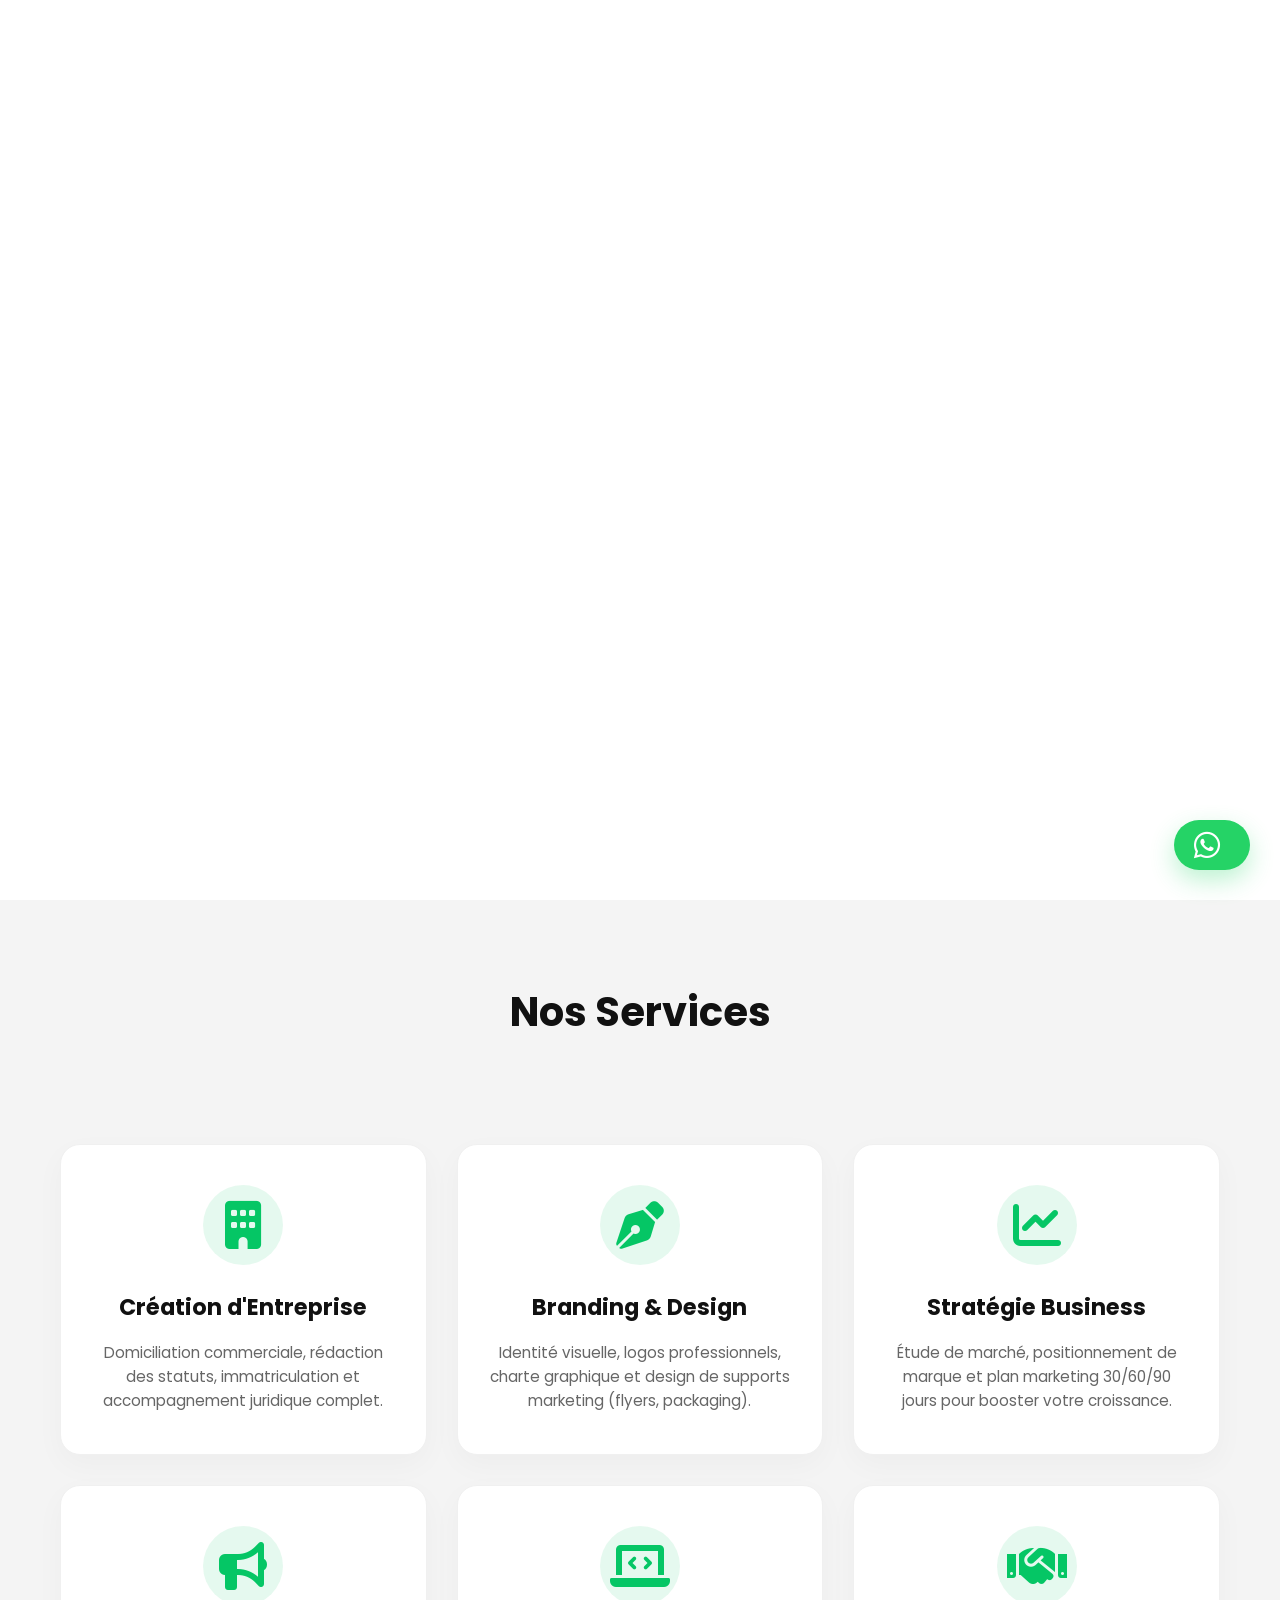
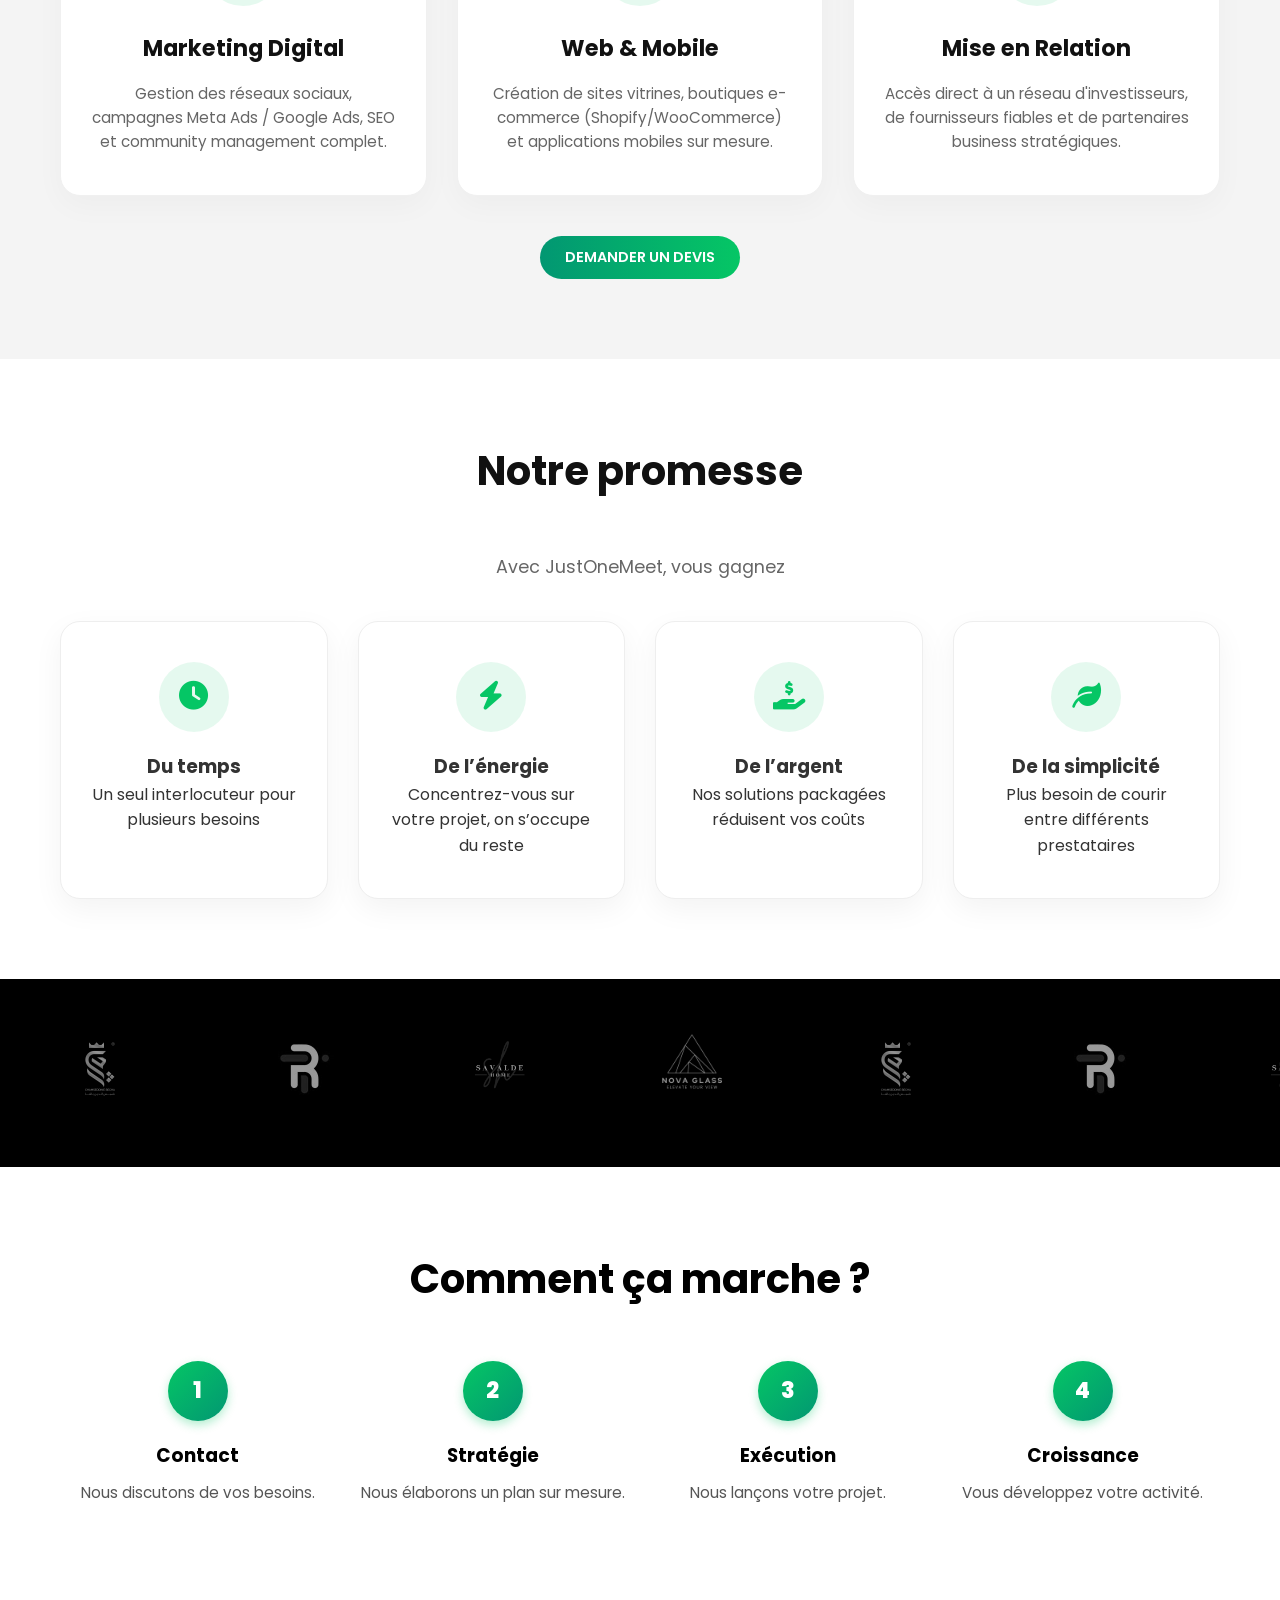
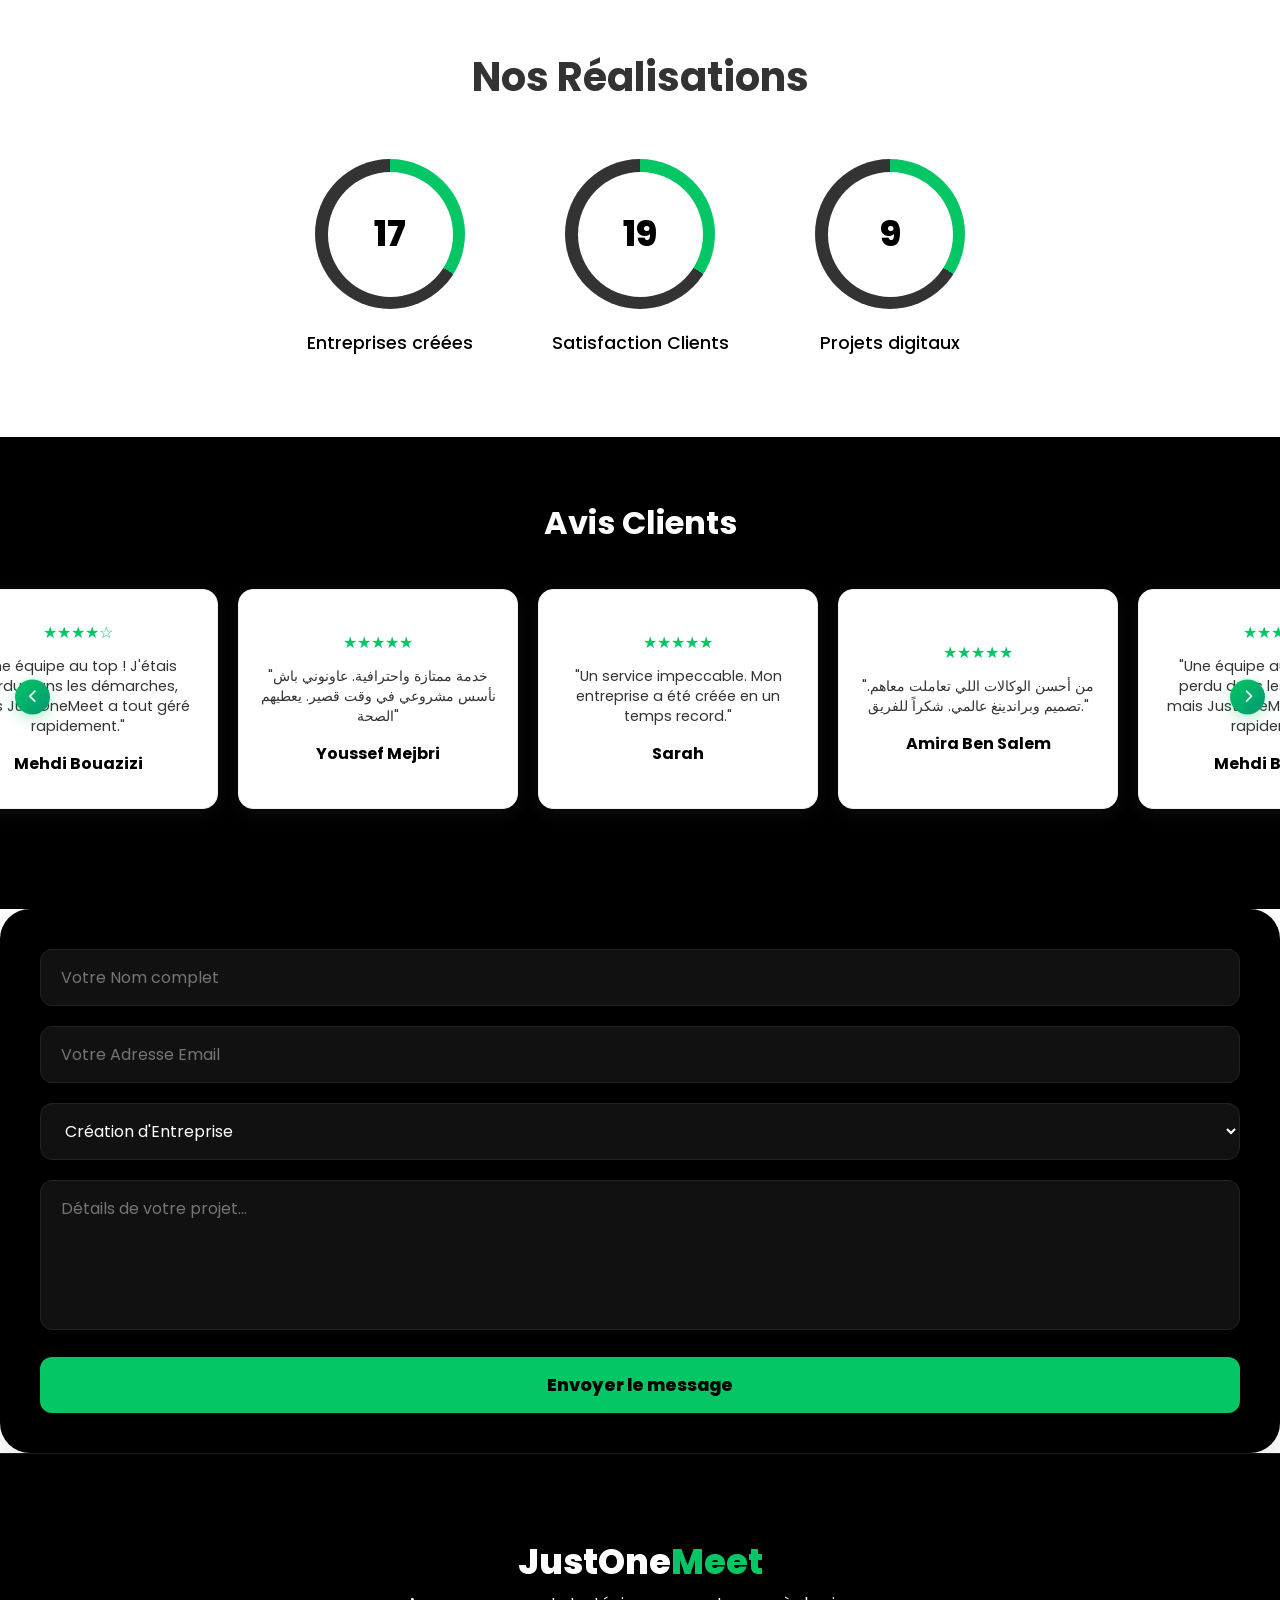
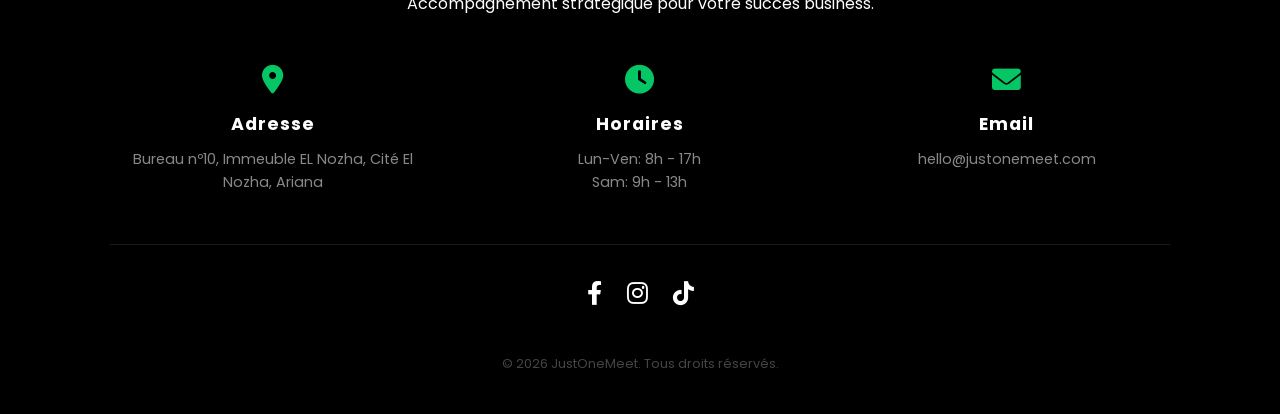
==== commit e89aa8c2: "Add files via upload" ====
--- a/index.html
+++ b/index.html
@@ -262,37 +262,28 @@
                 </div> </section>
 
                  <!-- contact-form -->
-    <section id="contact-form" class="contact-section">
-    <div class="container">
-        <div class="contact-wrapper">
-            <div class="contact-info">
-                <h2 class="section-title">Parlons de votre <span>Projet</span></h2>
-                <p>Laissez-nous un message et notre équipe vous contactera dans les plus brefs délais.</p>
-            </div>
-            
-            <form action="https://formspree.io/f/your_id_here" method="POST" class="modern-form">
-                <div class="form-group">
-                    <input type="text" name="name" placeholder="Votre Nom complet" required>
-                </div>
-                <div class="form-group">
-                    <input type="email" name="email" placeholder="Votre Adresse Email" required>
-                </div>
-                <div class="form-group">
-                    <select name="service">
-                        <option value="creation">Création d'Entreprise</option>
-                        <option value="branding">Branding & Design</option>
-                        <option value="marketing">Marketing Digital</option>
-                        <option value="web">Développement Web</option>
-                    </select>
-                </div>
-                <div class="form-group">
-                    <textarea name="message" placeholder="Détails de votre projet..." required></textarea>
-                </div>
-                <button type="submit" class="submit-btn">Envoyer le message</button>
-            </form>
-        </div>
-    </div>
-</section>
+  <form data-netlify="true" name="contact-agency" id="contact-agency" method="POST" class="modern-form">
+    <input type="hidden" name="form-name" value="contact-agency" />
+
+    <div class="form-group">
+        <input type="text" name="name" placeholder="Votre Nom complet" required>
+    </div>
+    <div class="form-group">
+        <input type="email" name="email" placeholder="Votre Adresse Email" required>
+    </div>
+    <div class="form-group">
+        <select name="service">
+            <option value="creation">Création d'Entreprise</option>
+            <option value="branding">Branding & Design</option>
+            <option value="marketing">Marketing Digital</option>
+            <option value="web">Développement Web</option>
+        </select>
+    </div>
+    <div class="form-group">
+        <textarea name="message" placeholder="Détails de votre projet..." required></textarea>
+    </div>
+    <button type="submit" class="submit-btn">Envoyer le message</button>
+</form>
 
     <!-- Footer -->
    <footer id="contact" class="footer-modern">
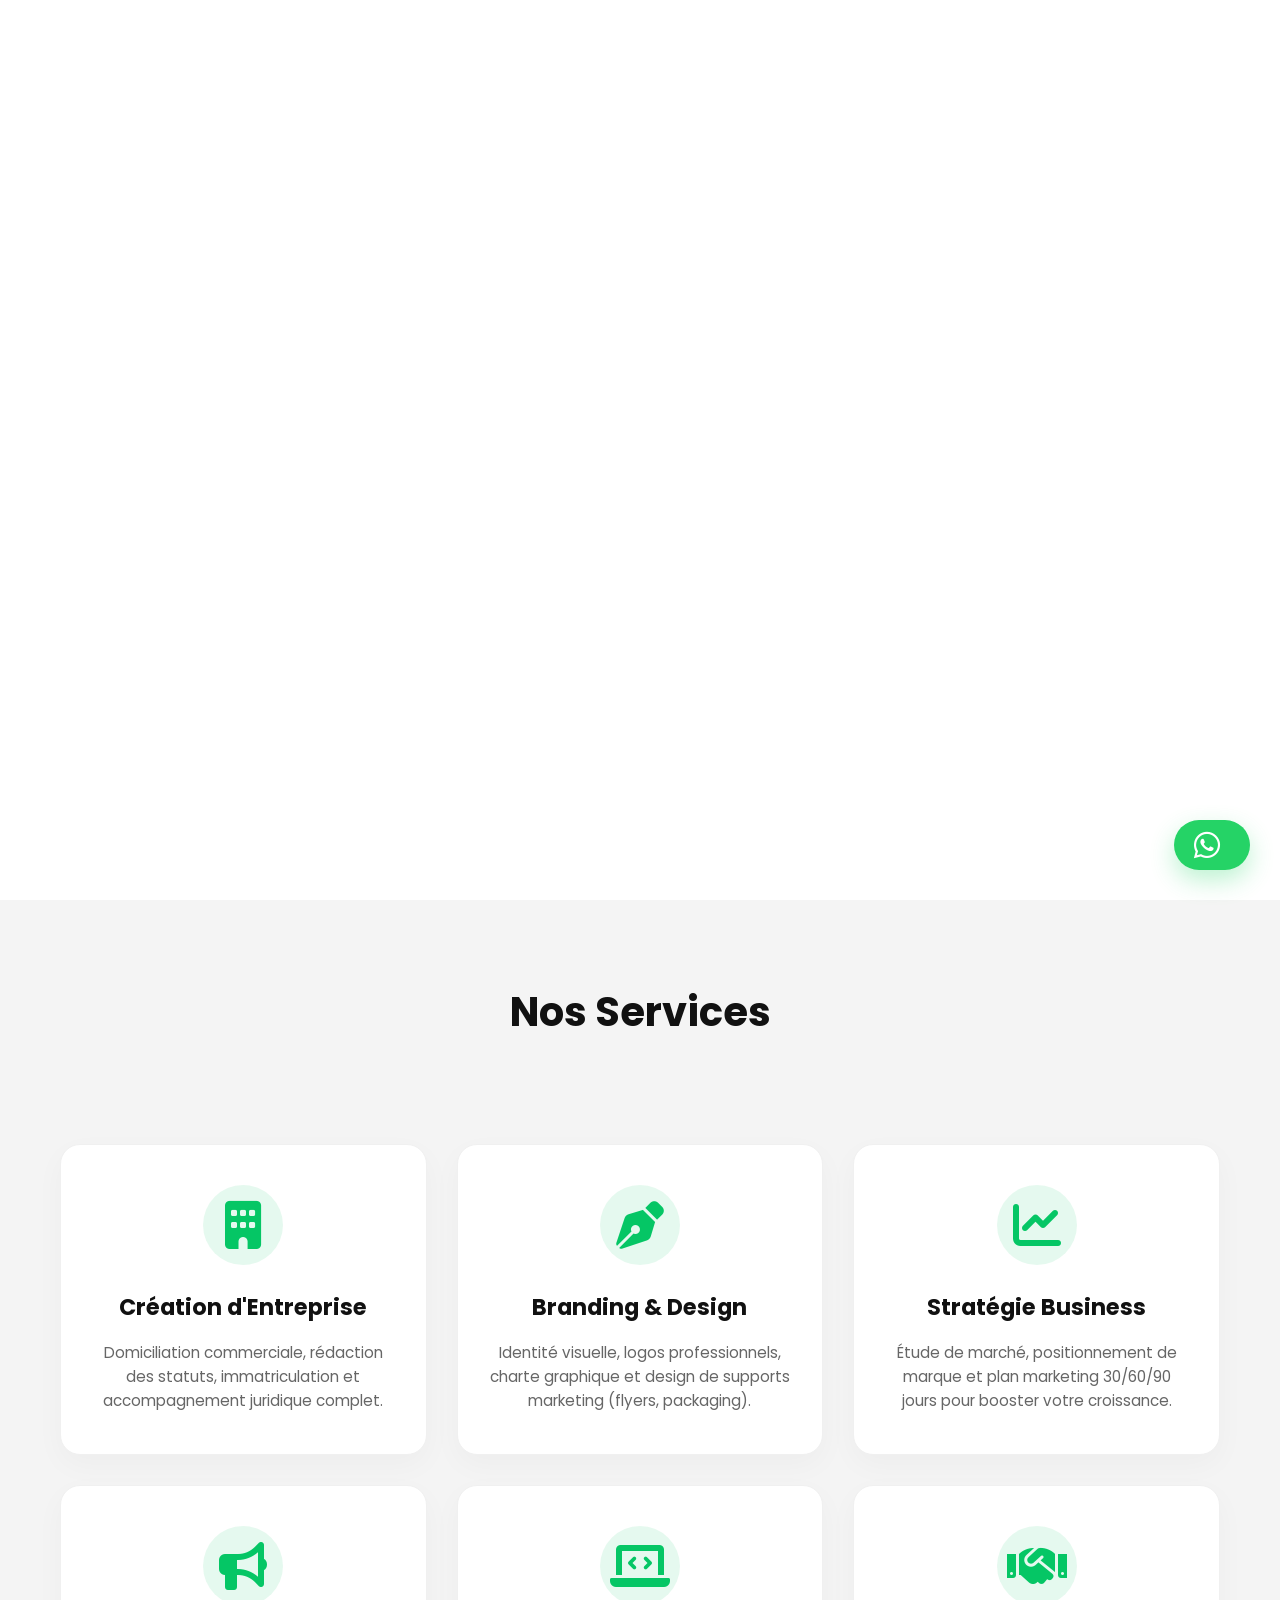
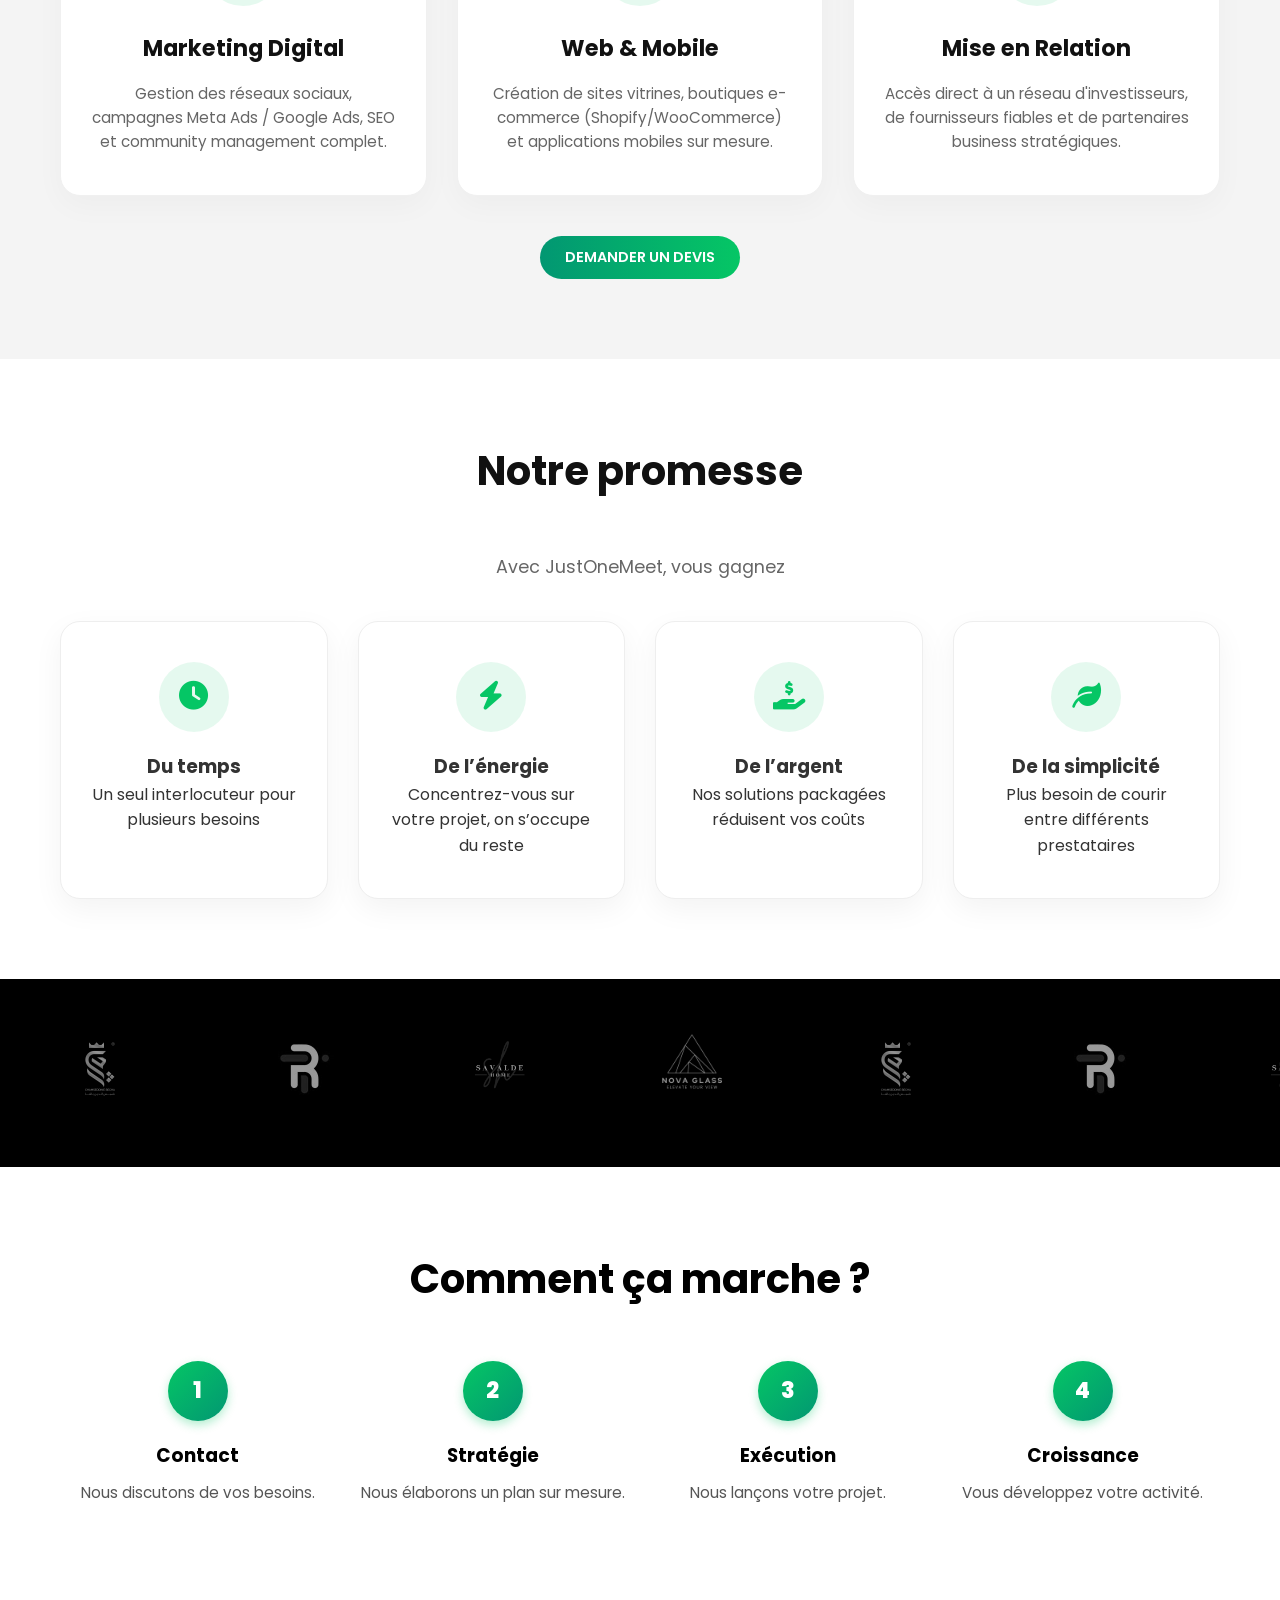
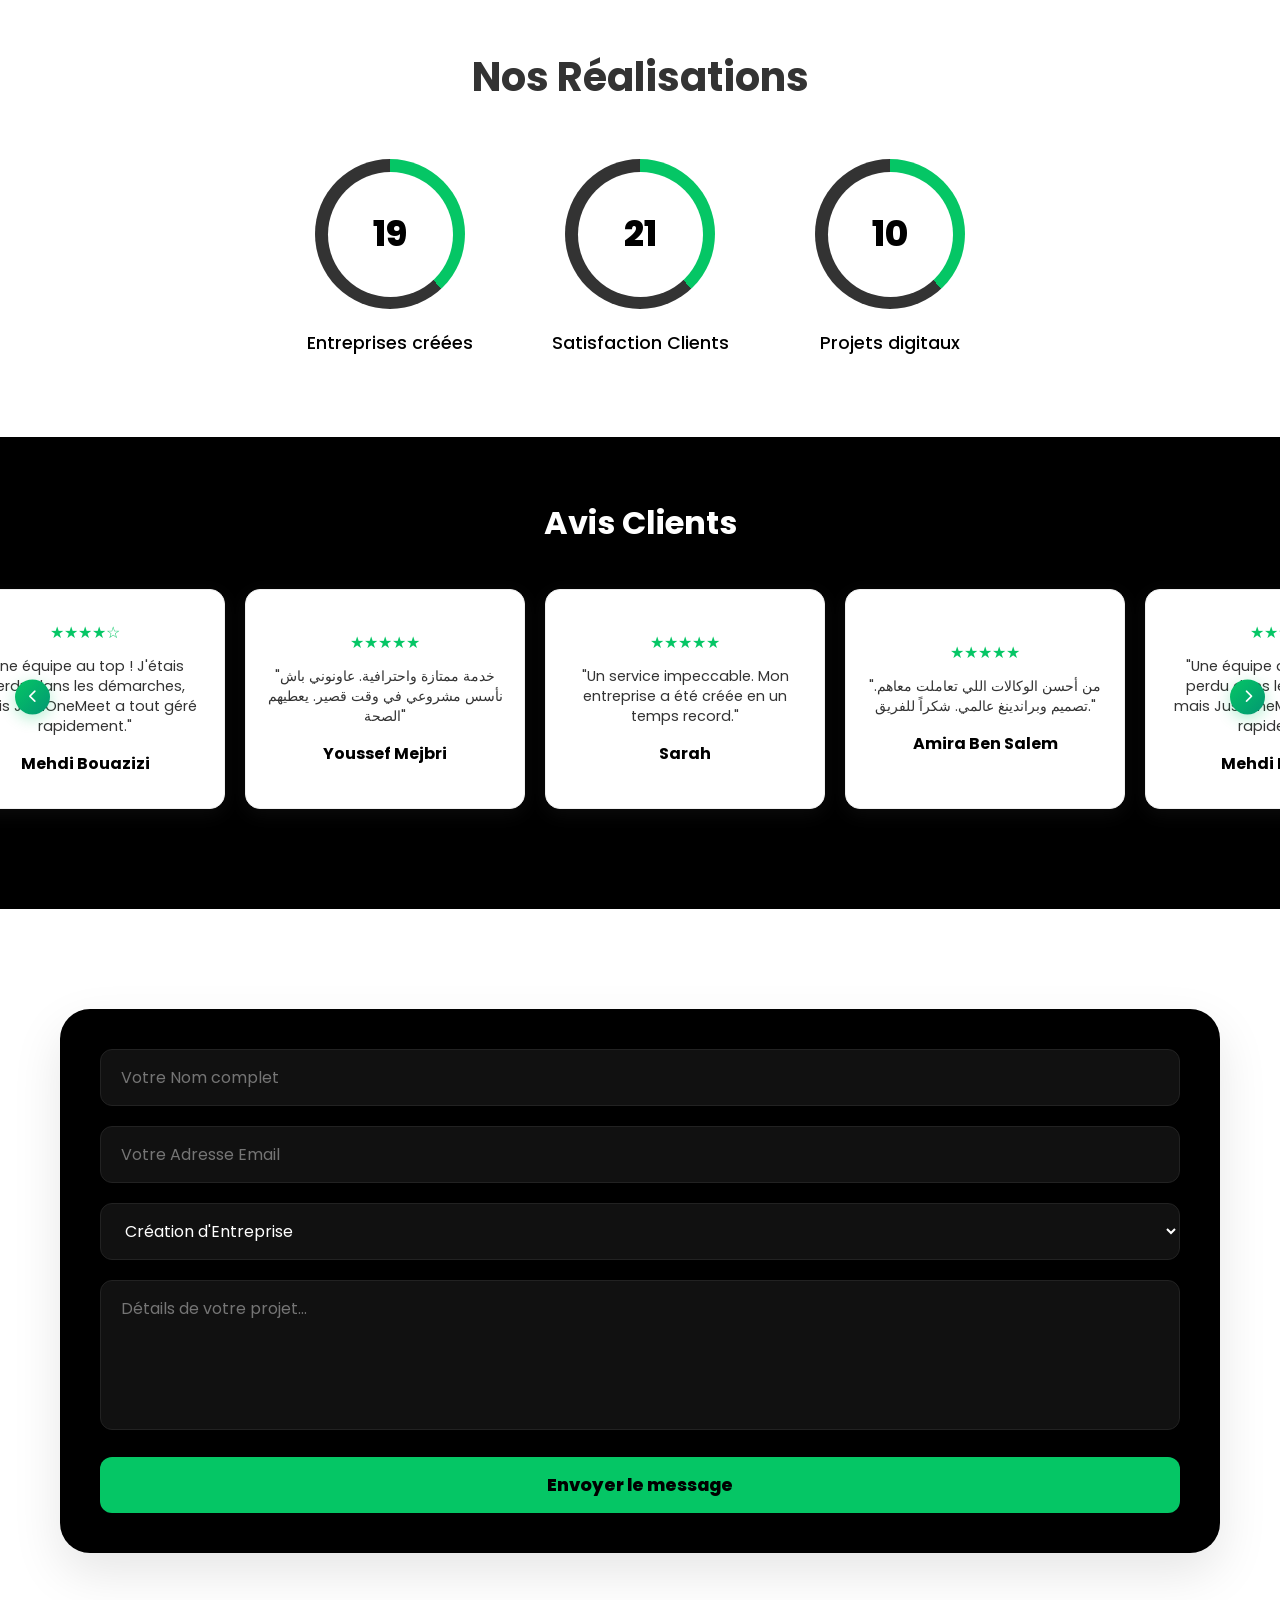
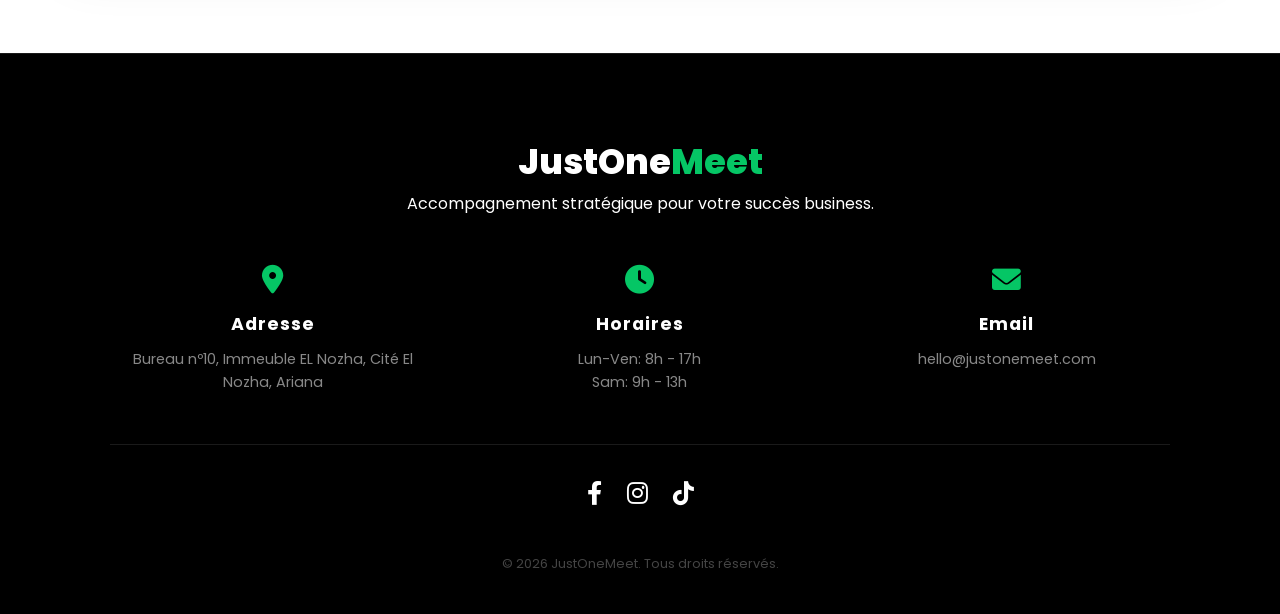
==== commit e9bc7f51: "Add files via upload" ====
--- a/index.html
+++ b/index.html
@@ -262,28 +262,32 @@
                 </div> </section>
 
                  <!-- contact-form -->
-  <form data-netlify="true" name="contact-agency" id="contact-agency" method="POST" class="modern-form">
-    <input type="hidden" name="form-name" value="contact-agency" />
-
-    <div class="form-group">
-        <input type="text" name="name" placeholder="Votre Nom complet" required>
-    </div>
-    <div class="form-group">
-        <input type="email" name="email" placeholder="Votre Adresse Email" required>
-    </div>
-    <div class="form-group">
-        <select name="service">
-            <option value="creation">Création d'Entreprise</option>
-            <option value="branding">Branding & Design</option>
-            <option value="marketing">Marketing Digital</option>
-            <option value="web">Développement Web</option>
-        </select>
-    </div>
-    <div class="form-group">
-        <textarea name="message" placeholder="Détails de votre projet..." required></textarea>
-    </div>
-    <button type="submit" class="submit-btn">Envoyer le message</button>
-</form>
+  <section class="contact-section">
+    <div class="container">
+        <form data-netlify="true" name="contact-agency" id="contact-agency" method="POST" class="modern-form">
+            <input type="hidden" name="form-name" value="contact-agency" />
+
+            <div class="form-group">
+                <input type="text" name="name" placeholder="Votre Nom complet" required>
+            </div>
+            <div class="form-group">
+                <input type="email" name="email" placeholder="Votre Adresse Email" required>
+            </div>
+            <div class="form-group">
+                <select name="service">
+                    <option value="creation">Création d'Entreprise</option>
+                    <option value="branding">Branding & Design</option>
+                    <option value="marketing">Marketing Digital</option>
+                    <option value="web">Développement Web</option>
+                </select>
+            </div>
+            <div class="form-group">
+                <textarea name="message" placeholder="Détails de votre projet..." required></textarea>
+            </div>
+            <button type="submit" class="submit-btn">Envoyer le message</button>
+        </form>
+    </div>
+</section>
 
     <!-- Footer -->
    <footer id="contact" class="footer-modern">
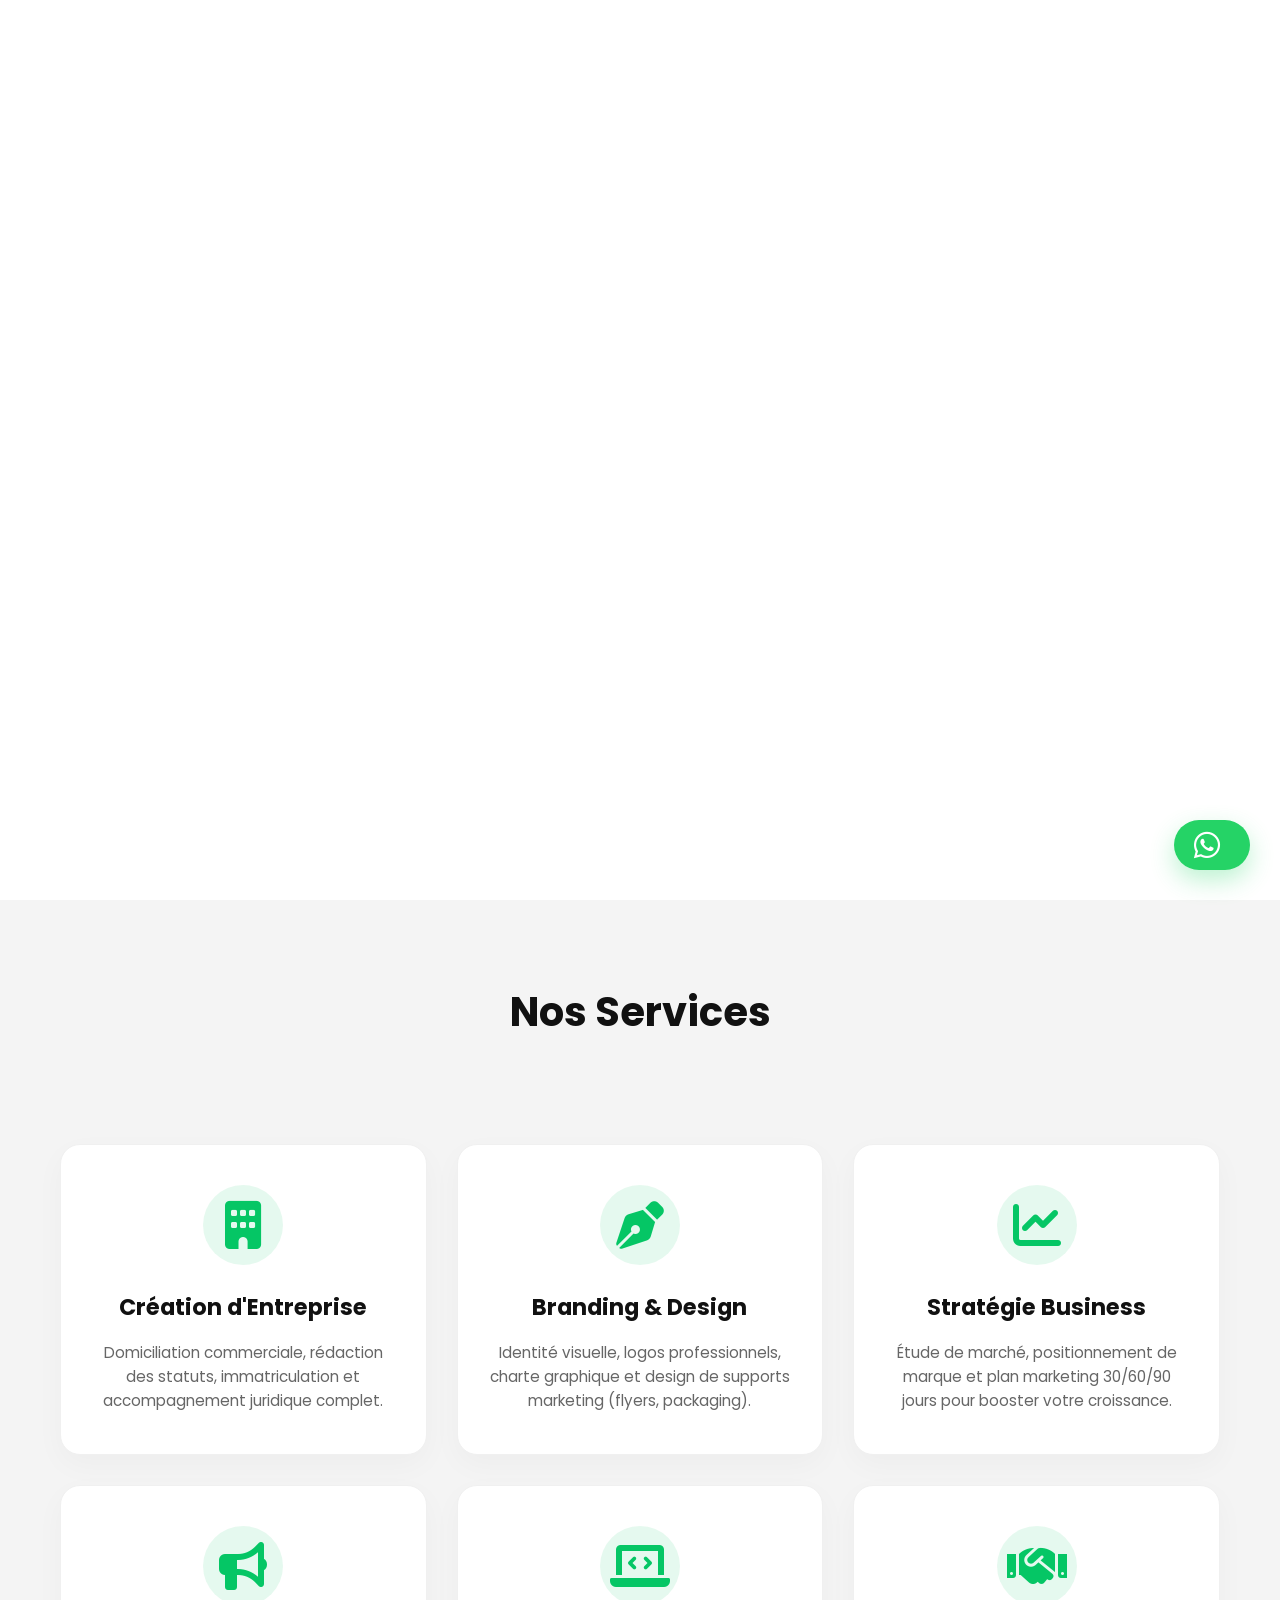
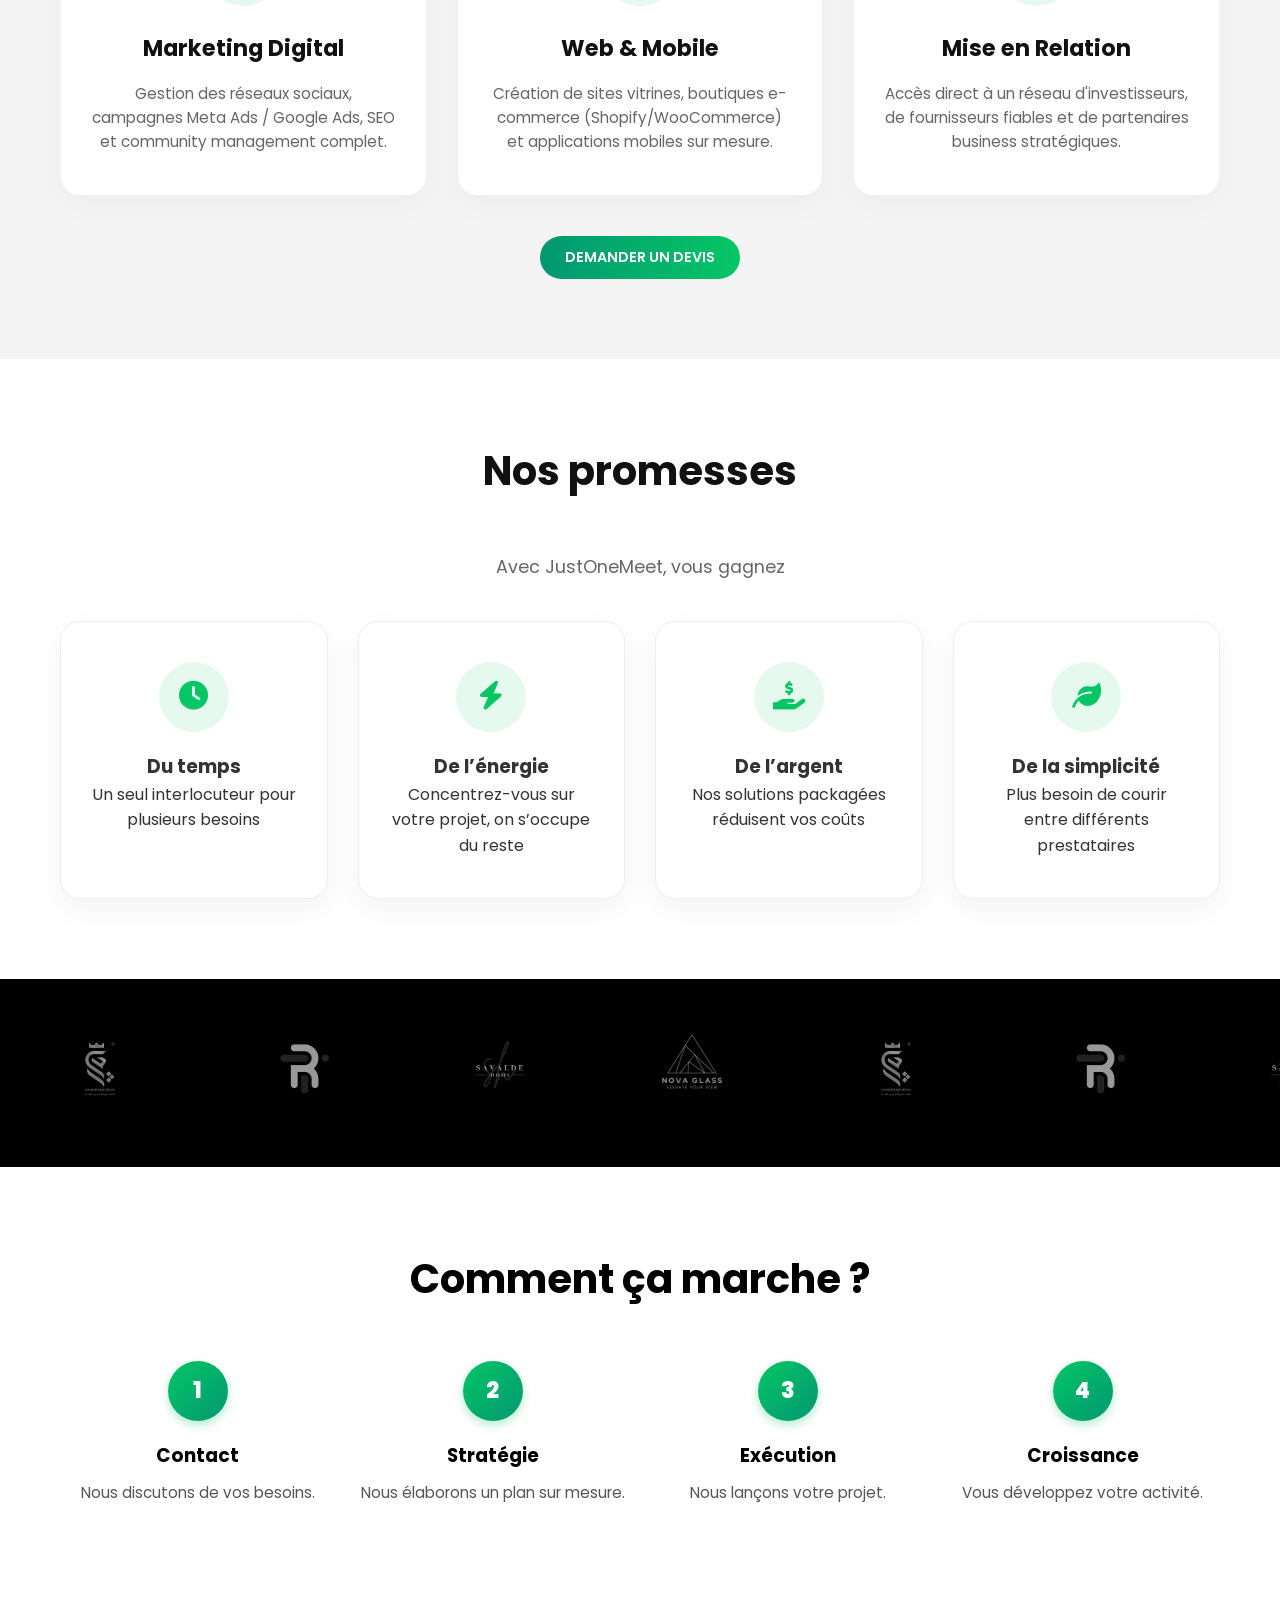
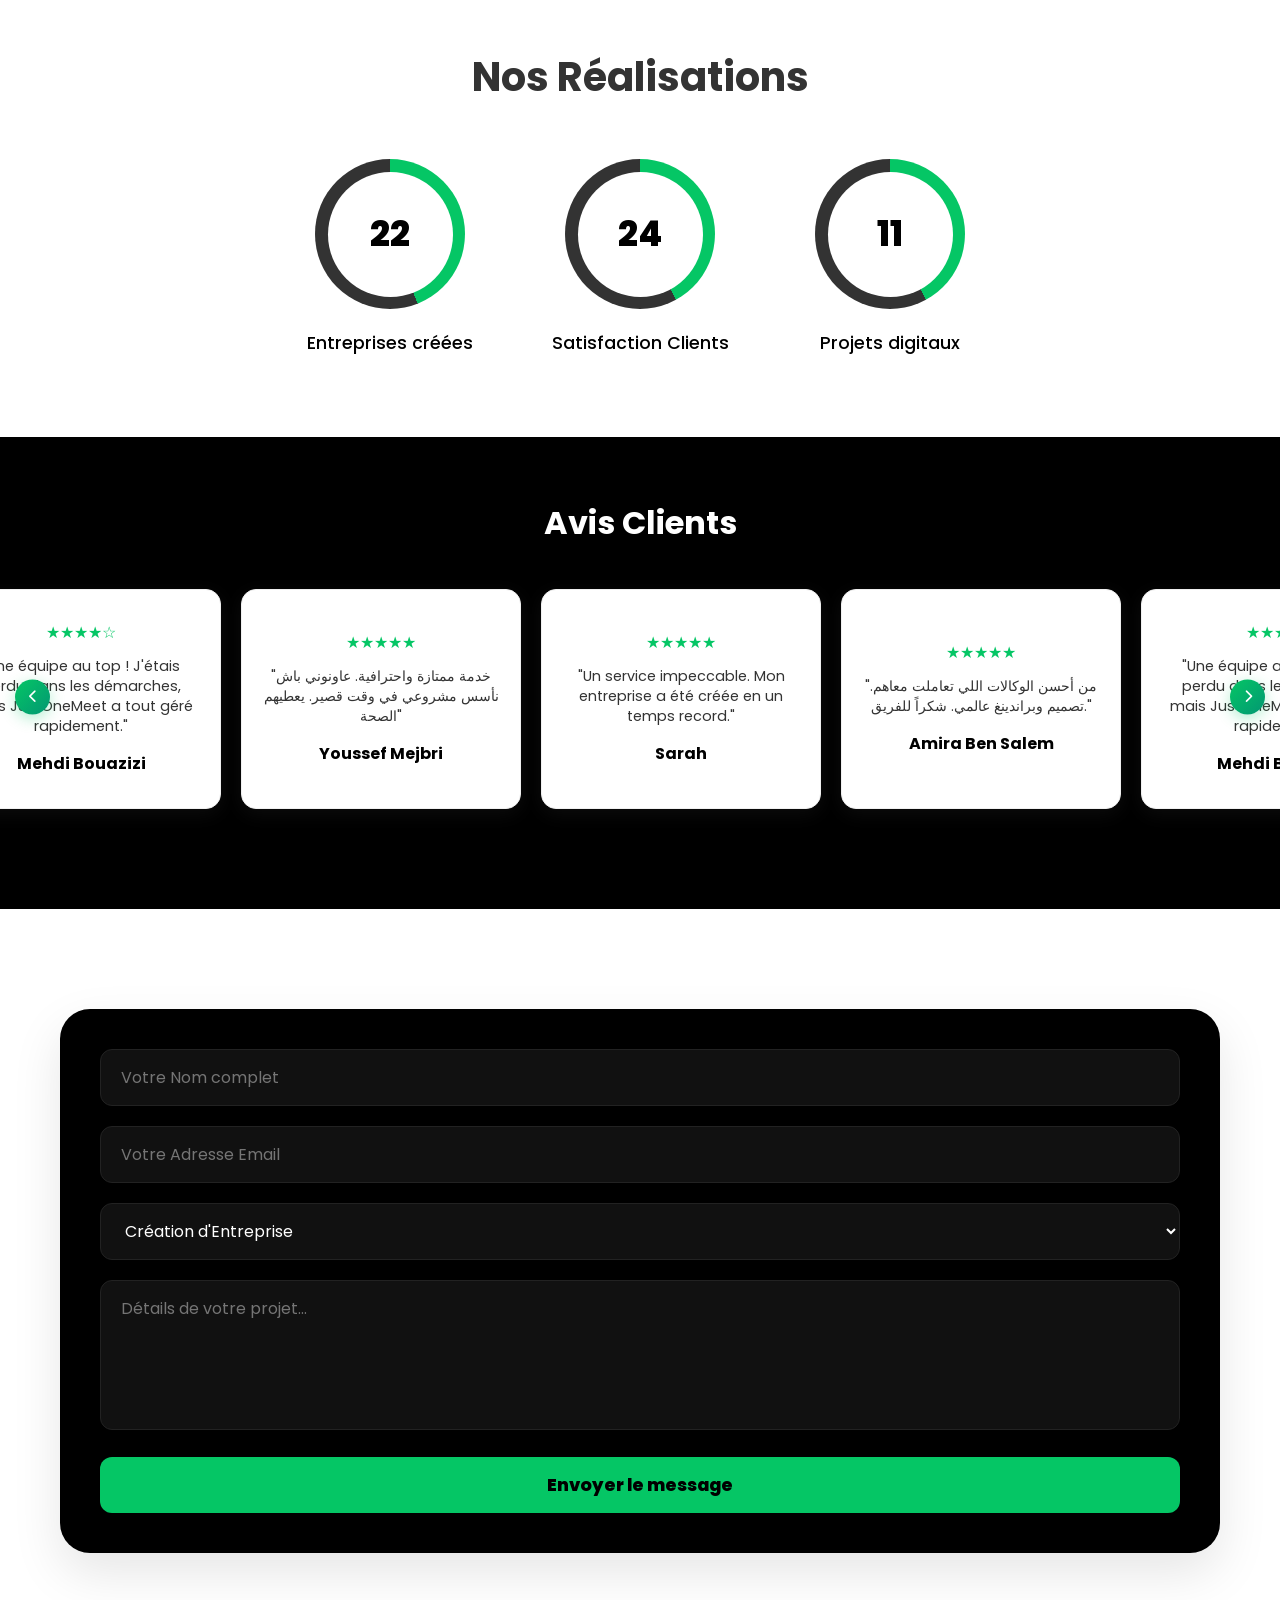
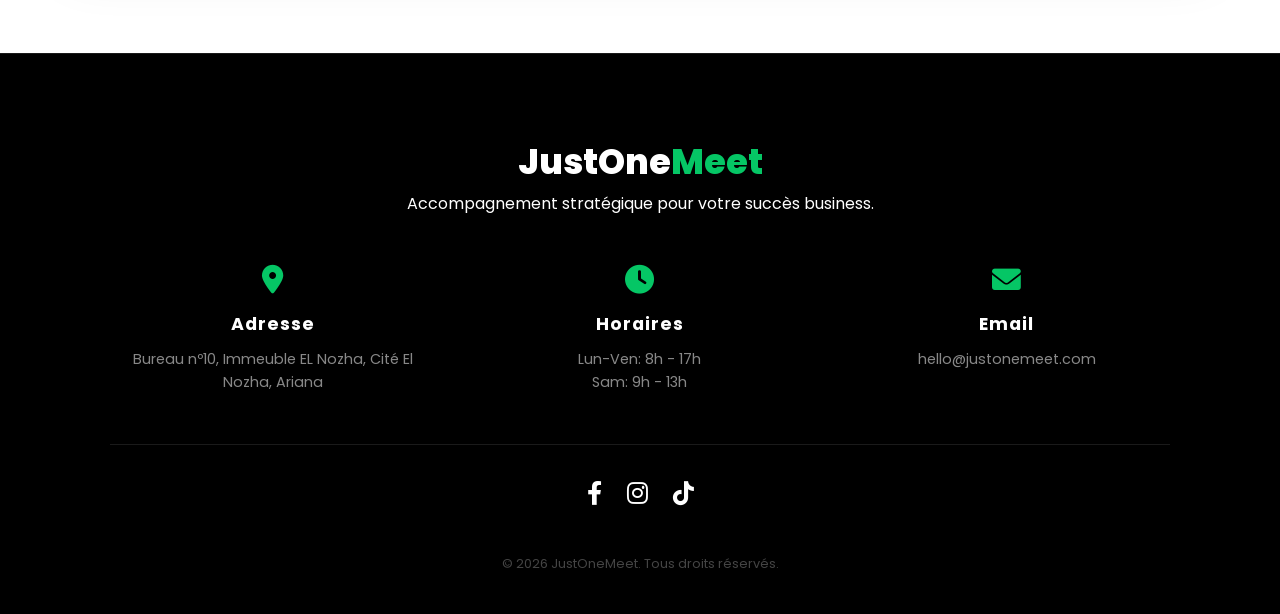
==== commit fc22fe7f: "Add files via upload" ====
--- a/index.html
+++ b/index.html
@@ -105,7 +105,7 @@
       <!-- promesses -->
 <section id="promesses" class="section-padding white-bg">
     <div class="container">
-        <h2 class="section-title dark-text">Notre promesse</h2>
+        <h2 class="section-title dark-text">Nos promesses</h2>
         <p class="promise-subtitle">Avec JustOneMeet, vous gagnez</p>
         
         <div class="promises-grid">
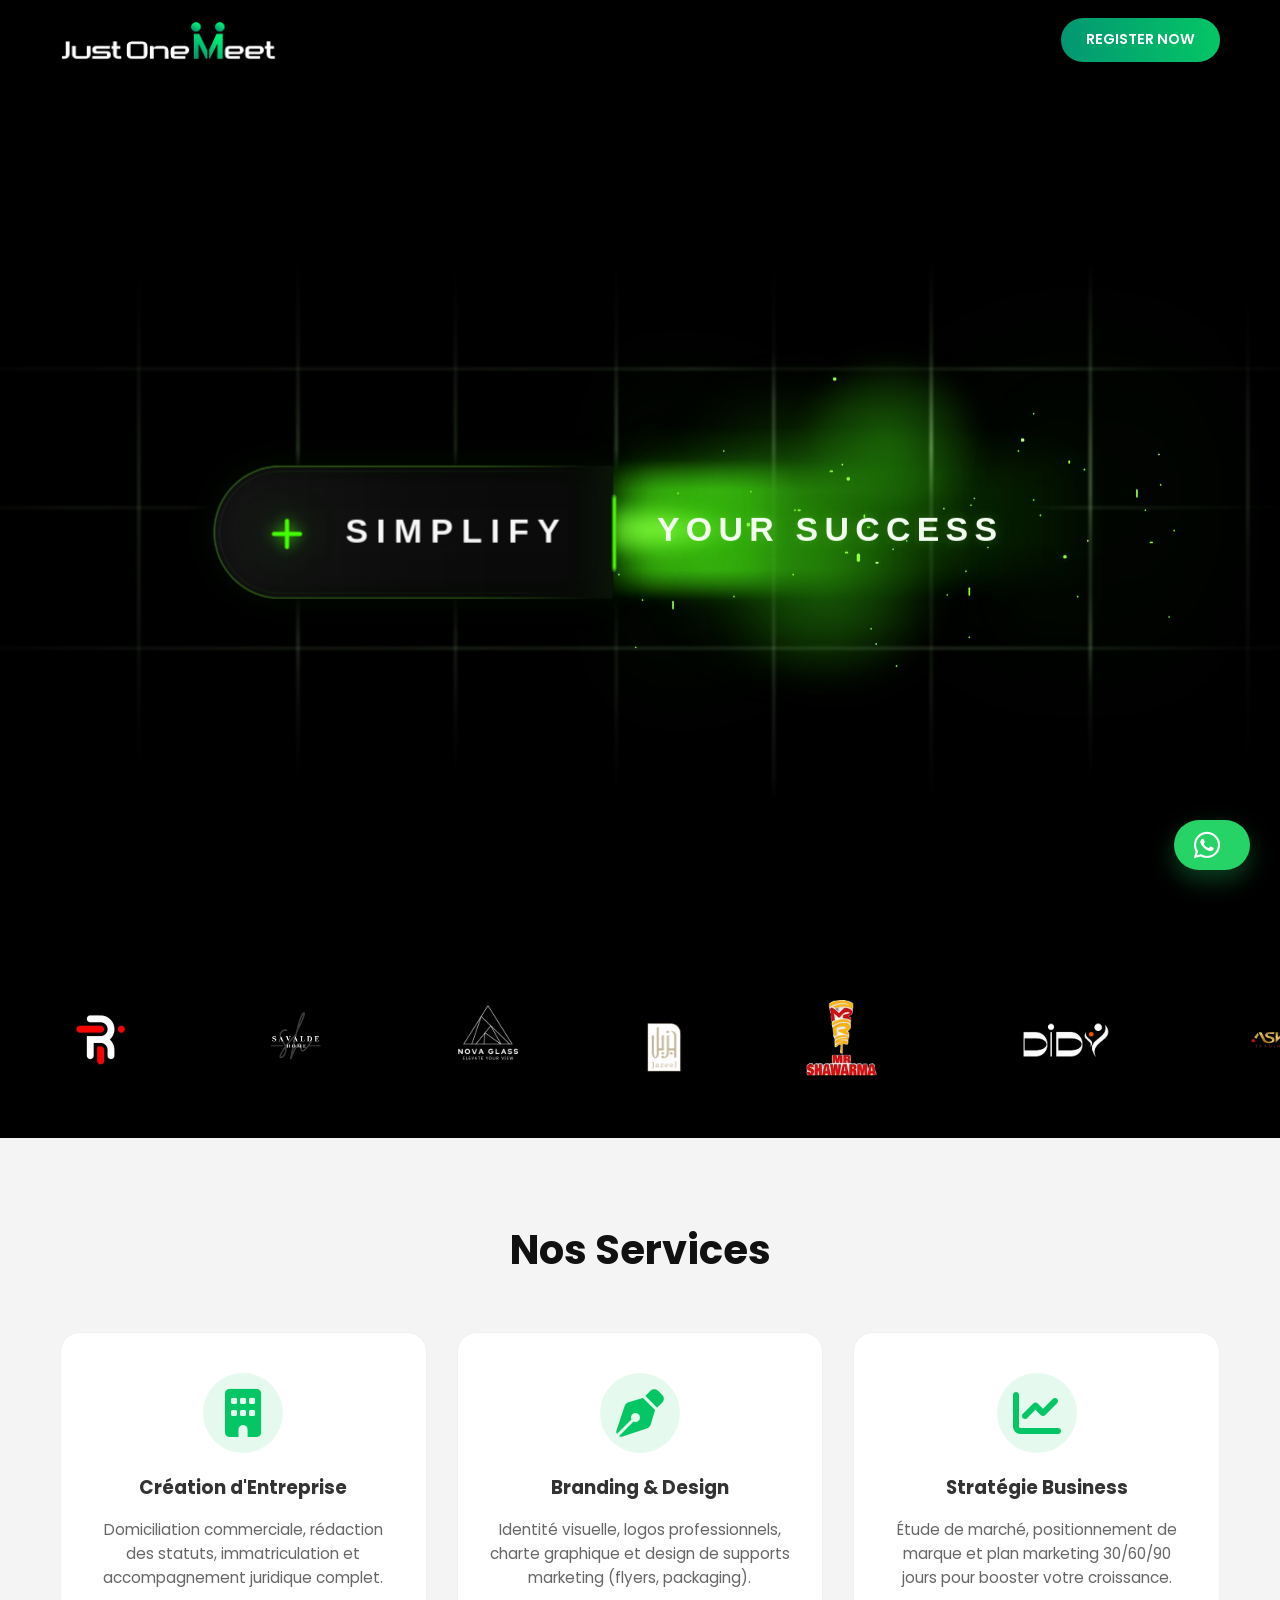
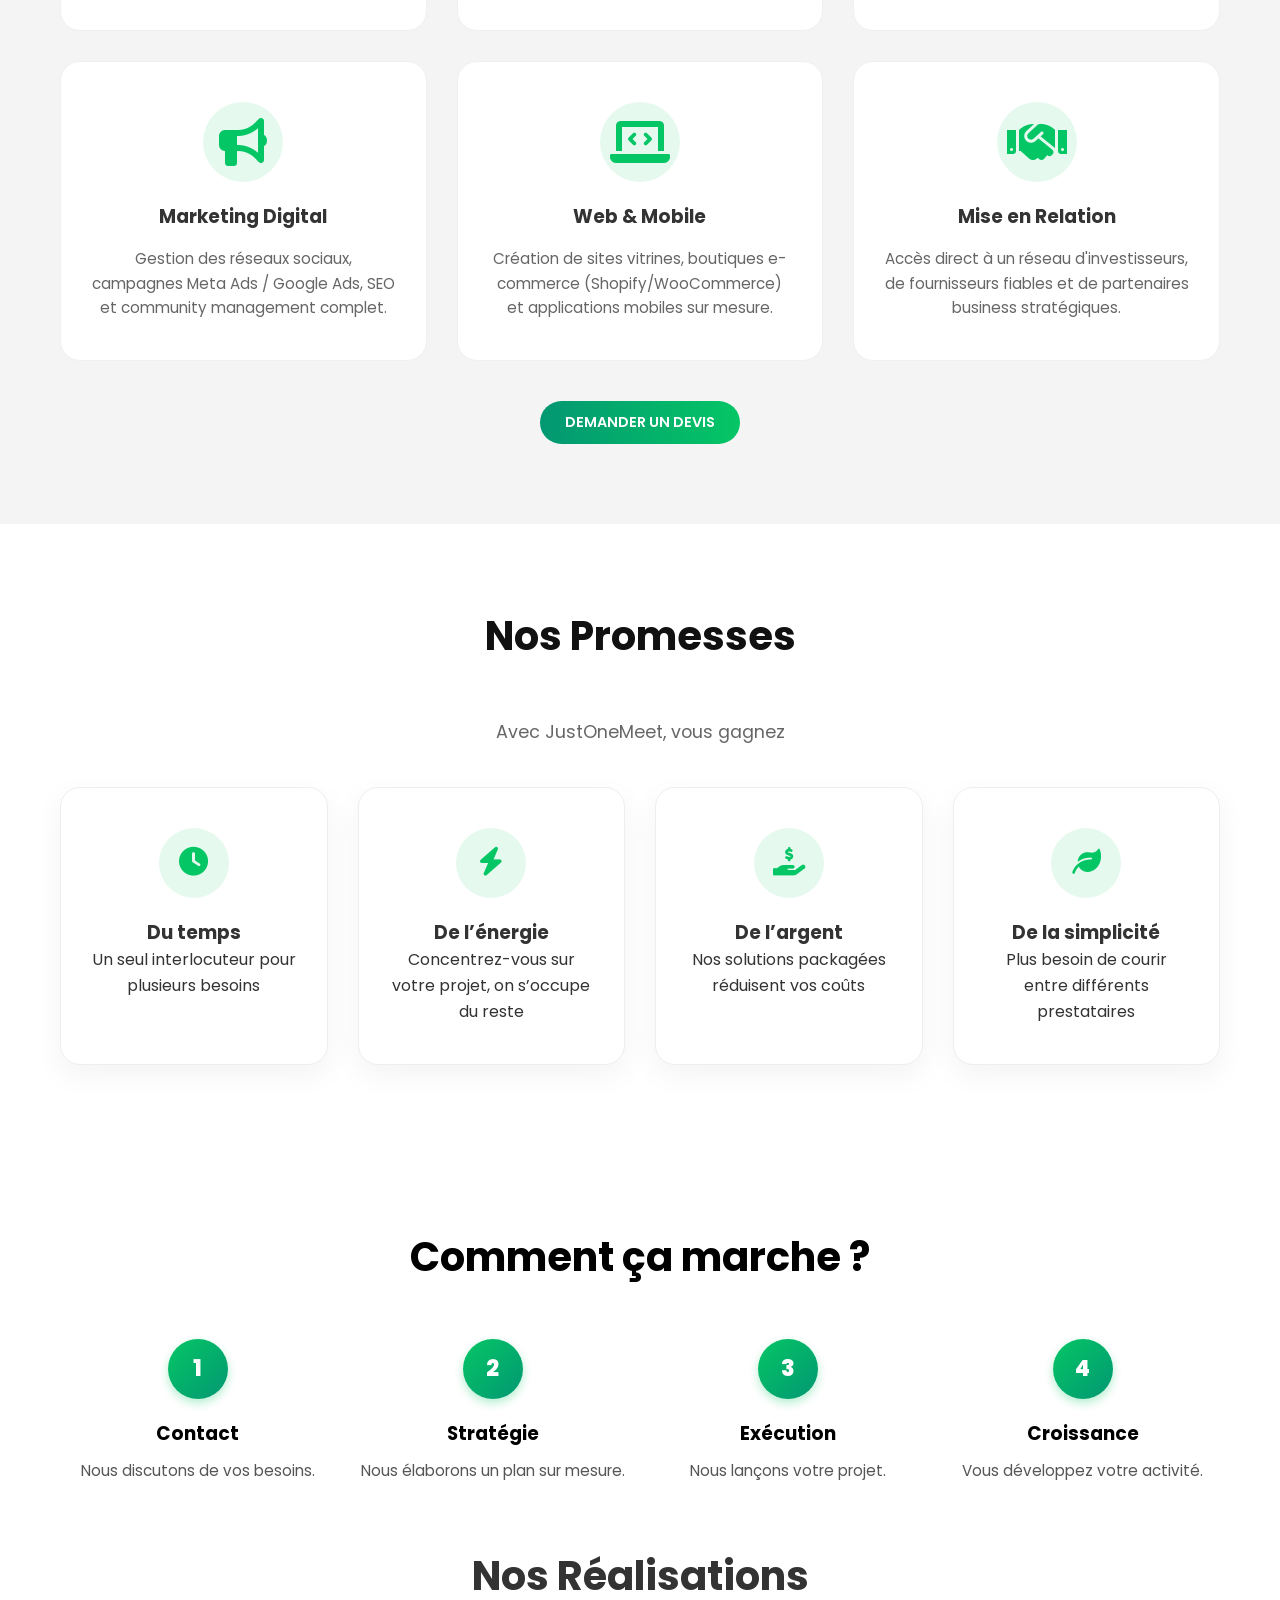
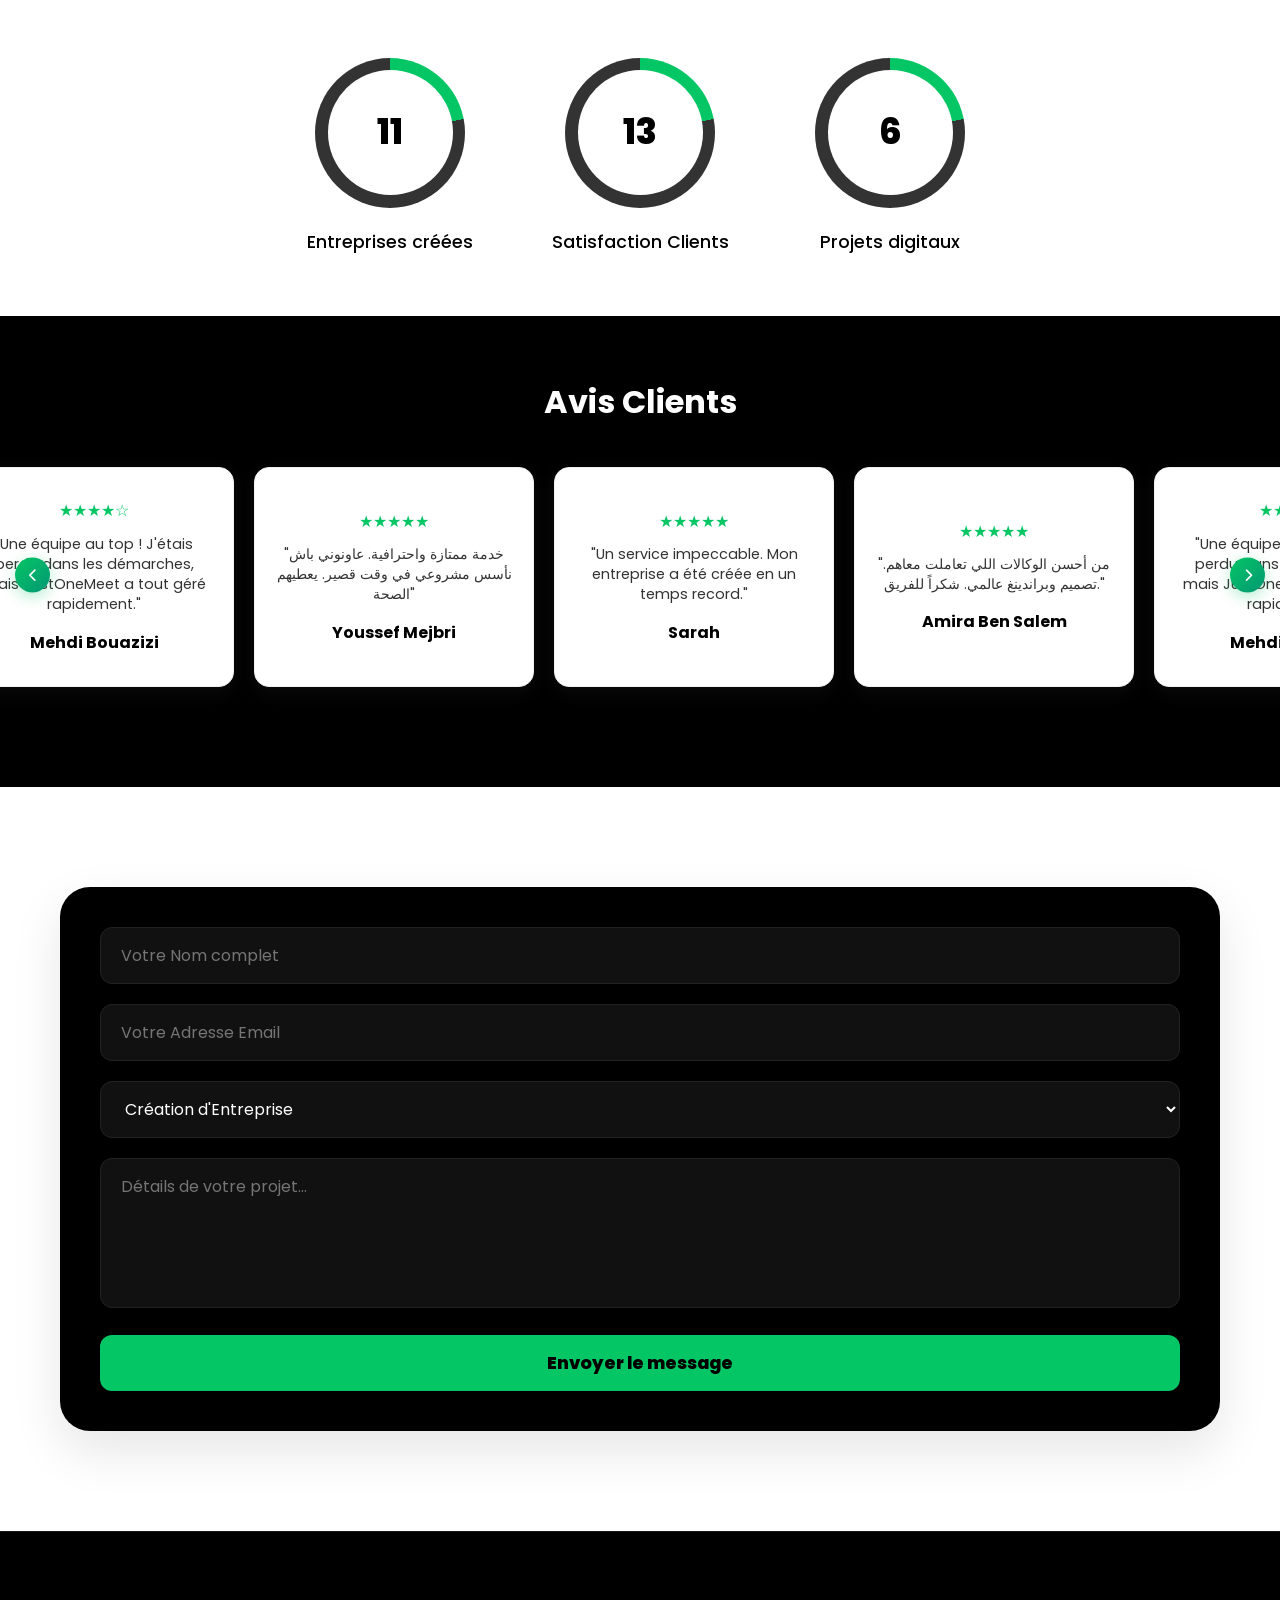
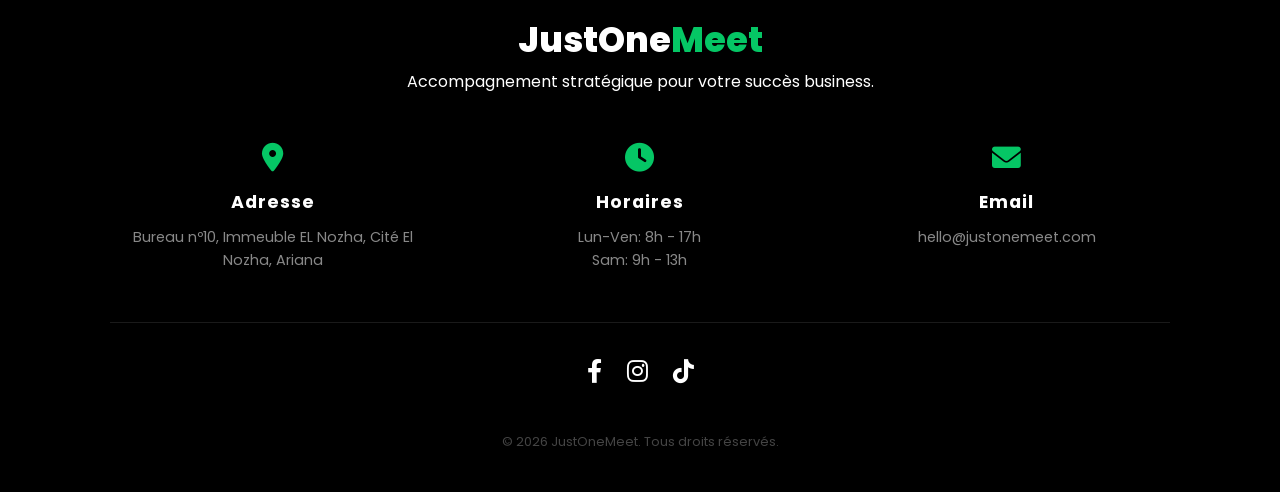
==== commit 84ce0f70: "Add files via upload" ====
--- a/index.html
+++ b/index.html
@@ -4,335 +4,932 @@
     <meta charset="UTF-8">
     <meta name="viewport" content="width=device-width, initial-scale=1.0">
     <title>JustOneMeet | Agency</title>
+
     <link href="https://fonts.googleapis.com/css2?family=Poppins:wght@300;400;600;700&display=swap" rel="stylesheet">
+
     <link rel="stylesheet" href="https://cdnjs.cloudflare.com/ajax/libs/font-awesome/6.0.0/css/all.min.css">
+
     <link rel="stylesheet" href="style.css">
+
     <link rel="icon" type="image/png" href="Mlogo.png">
-    
 </head>
+
 <body>
+
     <!-- PRELOADER -->
     <div id="preloader">
         <div class="loader-content">
-            <video id="preloadVideo" src="loading.mp4" autoplay muted playsinline preload="auto"></video>
+            <video
+                id="preloadVideo"
+                src="loading.mp4"
+                autoplay
+                muted
+                playsinline
+                preload="auto">
+            </video>
         </div>
     </div>
+
 
     <!-- Header / Navbar -->
     <header id="header">
         <nav class="navbar container">
+
             <div class="logo">
                 <a href="#">
-                    <!-- White Logo  -->
-                    <img src="logo s.png" alt="JustOneMeet White" class="logo-default">
+                    <!-- White Logo -->
+                    <img
+                        src="logo s.png"
+                        alt="JustOneMeet White"
+                        class="logo-default">
                 </a>
             </div>
-       <ul class="nav-links" id="navLinks">
-    <li><a href="#accueil">Accueil</a></li>
-    <li><a href="#services">Services</a></li>
-    <li><a href="#promesses">Promesses</a></li> 
-    <li><a href="#realisations">À propos</a></li>
-    <li><a href="#contact-form">Contact</a></li>
-    <li><a href="#contact" class="register-btn-mobile">REGISTER NOW</a></li>
-</ul>
+
+            <ul class="nav-links" id="navLinks">
+
+                <li>
+                    <a href="#accueil">Accueil</a>
+                </li>
+
+                <li>
+                    <a href="#services">Services</a>
+                </li>
+
+                <li>
+                    <a href="#promesses">Promesses</a>
+                </li>
+
+                <li>
+                    <a href="#realisations">À propos</a>
+                </li>
+
+                <li>
+                    <a href="#contact-form">Contact</a>
+                </li>
+
+                <li>
+                    <a href="#contact" class="register-btn-mobile">
+                        REGISTER NOW
+                    </a>
+                </li>
+
+            </ul>
+
 
             <div class="nav-actions">
-                <a href="#contact" class="register-btn">REGISTER NOW</a>
+
+                <a href="#contact" class="register-btn">
+                    REGISTER NOW
+                </a>
+
                 <div class="hamburger" id="hamburger">
                     <i class="fas fa-bars"></i>
                 </div>
-            </div>
+
+            </div>
+
         </nav>
     </header>
 
-    <!-- Hero Video Section -->
-    <section id="accueil" class="video-section">
-        <video autoplay muted loop playsinline class="video-bg">
-    <source src="VF.mp4" type="video/mp4">
-</video>
-        <div class="video-overlay"></div>
+    <!-- Hero Simplify Section -->
+<section id="accueil" class="video-section">
+    <iframe
+        src="simplify.html"
+        class="simplify-frame"
+        frameborder="0"
+        scrolling="no"
+        allow="autoplay">
+    </iframe>
+</section>
+
+
+    <!-- Partners Infinite Scroll -->
+    <section class="partners-section" id="partenaires">
+
+        <div class="partners-track">
+
+            <img src="logo2.jpg" alt="Partner">
+
+            <img src="logo5.png" alt="Partner">
+
+            <img src="logo6.png" alt="Partner">
+
+            <img src="Logo 10.png" alt="Partner">
+
+            <img src="logo 7.png" alt="Partner">
+
+            <img src="logo12.png" alt="Partner">
+
+            <img src="logo13.png" alt="Partner">
+
+            <img src="logo11.png" alt="Partner">
+
+            <img src="logo14.png" alt="Partner">
+
+        </div>
+
     </section>
+
 
     <!-- Services Grid -->
     <section id="services" class="section-padding light-bg">
-    <div class="container">
-        <h2 class="section-title dark-text">Nos Services</h2>
-        <div class="services-wrapper show-grid" id="servicesWrapper">
-            
-            <div class="service-clean">
-                <i class="fas fa-building"></i>
-                <h3>Création d'Entreprise</h3>
-                <p>Domiciliation commerciale, rédaction des statuts, immatriculation et accompagnement juridique complet.</p>
-            </div>
-
-            <div class="service-clean">
-                <i class="fas fa-pen-nib"></i>
-                <h3>Branding & Design</h3>
-                <p>Identité visuelle, logos professionnels, charte graphique et design de supports marketing (flyers, packaging).</p>
-            </div>
-
-            <div class="service-clean">
-                <i class="fas fa-chart-line"></i>
-                <h3>Stratégie Business</h3>
-                <p>Étude de marché, positionnement de marque et plan marketing 30/60/90 jours pour booster votre croissance.</p>
-            </div>
-
-            <div class="service-clean">
-                <i class="fas fa-bullhorn"></i>
-                <h3>Marketing Digital</h3>
-                <p>Gestion des réseaux sociaux, campagnes Meta Ads / Google Ads, SEO et community management complet.</p>
-            </div>
-
-            <div class="service-clean">
-                <i class="fas fa-laptop-code"></i>
-                <h3>Web & Mobile</h3>
-                <p>Création de sites vitrines, boutiques e-commerce (Shopify/WooCommerce) et applications mobiles sur mesure.</p>
-            </div>
-
-            <div class="service-clean">
-                <i class="fas fa-handshake"></i>
-                <h3>Mise en Relation</h3>
-                <p>Accès direct à un réseau d'investisseurs, de fournisseurs fiables et de partenaires business stratégiques.</p>
+
+        <div class="container">
+
+            <h2 class="section-title dark-text">
+                Nos Services
+            </h2>
+
+            <div
+                class="services-wrapper show-grid"
+                id="servicesWrapper">
+
+
+                <div class="service-clean">
+
+                    <i class="fas fa-building"></i>
+
+                    <h3>
+                        Création d'Entreprise
+                    </h3>
+
+                    <p>
+                        Domiciliation commerciale, rédaction des statuts, immatriculation et accompagnement juridique complet.
+                    </p>
+
+                </div>
+
+
+                <div class="service-clean">
+
+                    <i class="fas fa-pen-nib"></i>
+
+                    <h3>
+                        Branding & Design
+                    </h3>
+
+                    <p>
+                        Identité visuelle, logos professionnels, charte graphique et design de supports marketing (flyers, packaging).
+                    </p>
+
+                </div>
+
+
+                <div class="service-clean">
+
+                    <i class="fas fa-chart-line"></i>
+
+                    <h3>
+                        Stratégie Business
+                    </h3>
+
+                    <p>
+                        Étude de marché, positionnement de marque et plan marketing 30/60/90 jours pour booster votre croissance.
+                    </p>
+
+                </div>
+
+
+                <div class="service-clean">
+
+                    <i class="fas fa-bullhorn"></i>
+
+                    <h3>
+                        Marketing Digital
+                    </h3>
+
+                    <p>
+                        Gestion des réseaux sociaux, campagnes Meta Ads / Google Ads, SEO et community management complet.
+                    </p>
+
+                </div>
+
+
+                <div class="service-clean">
+
+                    <i class="fas fa-laptop-code"></i>
+
+                    <h3>
+                        Web & Mobile
+                    </h3>
+
+                    <p>
+                        Création de sites vitrines, boutiques e-commerce (Shopify/WooCommerce) et applications mobiles sur mesure.
+                    </p>
+
+                </div>
+
+
+                <div class="service-clean">
+
+                    <i class="fas fa-handshake"></i>
+
+                    <h3>
+                        Mise en Relation
+                    </h3>
+
+                    <p>
+                        Accès direct à un réseau d'investisseurs, de fournisseurs fiables et de partenaires business stratégiques.
+                    </p>
+
+                </div>
+
+            </div>
+
+
+            <div style="text-align: center; margin-top: 40px;">
+
+                <a
+                    href="https://wa.me/21692890931"
+                    class="cta-btn">
+                    Demander un devis
+                </a>
+
             </div>
 
         </div>
-        
-        <div style="text-align: center; margin-top: 40px;">
-            <a href="https://wa.me/21692890931" class="cta-btn">Demander un devis</a>
+
+    </section>
+
+
+    <!-- Promesses -->
+    <section id="promesses" class="section-padding white-bg">
+
+        <div class="container">
+
+            <h2 class="section-title dark-text">
+                Nos Promesses
+            </h2>
+
+            <p class="promise-subtitle">
+                Avec JustOneMeet, vous gagnez
+            </p>
+
+
+            <div class="promises-grid">
+
+
+                <div class="promise-card">
+
+                    <div class="promise-icon">
+                        <i class="fas fa-clock"></i>
+                    </div>
+
+                    <h3>
+                        Du temps
+                    </h3>
+
+                    <p>
+                        Un seul interlocuteur pour plusieurs besoins
+                    </p>
+
+                </div>
+
+
+                <div class="promise-card">
+
+                    <div class="promise-icon">
+                        <i class="fas fa-bolt"></i>
+                    </div>
+
+                    <h3>
+                        De l’énergie
+                    </h3>
+
+                    <p>
+                        Concentrez-vous sur votre projet, on s’occupe du reste
+                    </p>
+
+                </div>
+
+
+                <div class="promise-card">
+
+                    <div class="promise-icon">
+                        <i class="fas fa-hand-holding-usd"></i>
+                    </div>
+
+                    <h3>
+                        De l’argent
+                    </h3>
+
+                    <p>
+                        Nos solutions packagées réduisent vos coûts
+                    </p>
+
+                </div>
+
+
+                <div class="promise-card">
+
+                    <div class="promise-icon">
+                        <i class="fas fa-leaf"></i>
+                    </div>
+
+                    <h3>
+                        De la simplicité
+                    </h3>
+
+                    <p>
+                        Plus besoin de courir entre différents prestataires
+                    </p>
+
+                </div>
+
+            </div>
+
         </div>
-    </div>
-</section>
-      <!-- promesses -->
-<section id="promesses" class="section-padding white-bg">
-    <div class="container">
-        <h2 class="section-title dark-text">Nos promesses</h2>
-        <p class="promise-subtitle">Avec JustOneMeet, vous gagnez</p>
-        
-        <div class="promises-grid">
-            <div class="promise-card">
-                <div class="promise-icon"><i class="fas fa-clock"></i></div>
-                <h3>Du temps</h3>
-                <p>Un seul interlocuteur pour plusieurs besoins</p>
-            </div>
-            <div class="promise-card">
-                <div class="promise-icon"><i class="fas fa-bolt"></i></div>
-                <h3>De l’énergie</h3>
-                <p>Concentrez-vous sur votre projet, on s’occupe du reste</p>
-            </div>
-            <div class="promise-card">
-                <div class="promise-icon"><i class="fas fa-hand-holding-usd"></i></div>
-                <h3>De l’argent</h3>
-                <p>Nos solutions packagées réduisent vos coûts</p>
-            </div>
-            <div class="promise-card">
-                <div class="promise-icon"><i class="fas fa-leaf"></i></div>
-                <h3>De la simplicité</h3>
-                <p>Plus besoin de courir entre différents prestataires</p>
-            </div>
-        </div>
-    </div>
-</section>
-  <!-- Partners Infinite Scroll -->
-    <section class="partners-section" id="partenaires">
-        <div class="partners-track">
-            <img src="logo9.jpeg" alt="Partner">
-            <img src="logo2.jpg" alt="Partner">
-            <img src="logo5.png" alt="Partner">
-            <img src="logo6.png" alt="Partner">
-            <img src="logo9.jpeg" alt="Partner">
-            <img src="logo2.jpg" alt="Partner">
-            <img src="logo5.png" alt="Partner">
-            <img src="logo6.png" alt="Partner">
-        </div>
+
     </section>
+
+
     <!-- Comment ça marche -->
     <section id="process" class="section-padding white-bg">
+
         <div class="container">
-            <h2 class="section-title dark-text">Comment ça marche ?</h2>
+
+            <h2 class="section-title dark-text">
+                Comment ça marche ?
+            </h2>
+
+
             <div class="steps-container">
+
+
                 <div class="step-card">
-                    <div class="step-num">1</div>
-                    <h3>Contact</h3>
-                    <p>Nous discutons de vos besoins.</p>
-                </div>
+
+                    <div class="step-num">
+                        1
+                    </div>
+
+                    <h3>
+                        Contact
+                    </h3>
+
+                    <p>
+                        Nous discutons de vos besoins.
+                    </p>
+
+                </div>
+
+
                 <div class="step-card">
-                    <div class="step-num">2</div>
-                    <h3>Stratégie</h3>
-                    <p>Nous élaborons un plan sur mesure.</p>
-                </div>
+
+                    <div class="step-num">
+                        2
+                    </div>
+
+                    <h3>
+                        Stratégie
+                    </h3>
+
+                    <p>
+                        Nous élaborons un plan sur mesure.
+                    </p>
+
+                </div>
+
+
                 <div class="step-card">
-                    <div class="step-num">3</div>
-                    <h3>Exécution</h3>
-                    <p>Nous lançons votre projet.</p>
-                </div>
+
+                    <div class="step-num">
+                        3
+                    </div>
+
+                    <h3>
+                        Exécution
+                    </h3>
+
+                    <p>
+                        Nous lançons votre projet.
+                    </p>
+
+                </div>
+
+
                 <div class="step-card">
-                    <div class="step-num">4</div>
-                    <h3>Croissance</h3>
-                    <p>Vous développez votre activité.</p>
-                </div>
-            </div>
+
+                    <div class="step-num">
+                        4
+                    </div>
+
+                    <h3>
+                        Croissance
+                    </h3>
+
+                    <p>
+                        Vous développez votre activité.
+                    </p>
+
+                </div>
+
+            </div>
+
         </div>
+
     </section>
 
-      <!-- Stats -->
-   <section id="realisations" class="stats-part">
-    <div class="container">
-        <h2 class="section-title">Nos Réalisations</h2>
-        <div class="progress-container">
-            <div class="progress-item" data-target="49">
-                <div class="circle"><span class="count">0</span></div>
-                <p>Entreprises créées</p>
-            </div>
-            <div class="progress-item" data-target="55">
-                <div class="circle"><span class="count">0</span></div>
-                <p>Satisfaction Clients</p>
-            </div>
-            <div class="progress-item" data-target="25">
-                <div class="circle"><span class="count">0</span></div>
-                <p>Projets digitaux</p>
-            </div>
+
+    <!-- Stats -->
+    <section id="realisations" class="stats-part">
+
+        <div class="container">
+
+            <h2 class="section-title">
+                Nos Réalisations
+            </h2>
+
+
+            <div class="progress-container">
+
+
+                <div
+                    class="progress-item"
+                    data-target="49">
+
+                    <div class="circle">
+                        <span class="count">0</span>
+                    </div>
+
+                    <p>
+                        Entreprises créées
+                    </p>
+
+                </div>
+
+
+                <div
+                    class="progress-item"
+                    data-target="55">
+
+                    <div class="circle">
+                        <span class="count">0</span>
+                    </div>
+
+                    <p>
+                        Satisfaction Clients
+                    </p>
+
+                </div>
+
+
+                <div
+                    class="progress-item"
+                    data-target="25">
+
+                    <div class="circle">
+                        <span class="count">0</span>
+                    </div>
+
+                    <p>
+                        Projets digitaux
+                    </p>
+
+                </div>
+
+
+            </div>
+
         </div>
-    </div> </section>
-
-            <!-- Reviews -->
-             <section id="reviews-section" class="reviews">
-                <div class="reviews-part" id="reviewsContainer">
-                <h2 class="section-title dark-text">Avis Clients</h2>
-                 <!--  BUTTONS -->
-                <button class="nav-btn left-btn" id="slideLeft"><i class="fas fa-chevron-left"></i></button>
-                <button class="nav-btn right-btn" id="slideRight"><i class="fas fa-chevron-right"></i></button>
-    
-                <div class="reviews-track" id="reviewsTrack">
-                    
-                    <!-- 1. ORIGINAL REVIEWS -->
-                    <div class="review-card">
-                        <div class="stars">★★★★☆</div>
-                        <p>"Une équipe au top ! J'étais perdu dans les démarches, mais JustOneMeet a tout géré rapidement."</p>
-                        <h4>Mehdi Bouazizi</h4>
-                    </div>
-                    <div class="review-card">
-                        <div class="stars">★★★★★</div>
-                        <p>"خدمة ممتازة واحترافية. عاونوني باش نأسس مشروعي في وقت قصير. يعطيهم الصحة"</p>
-                        <h4>Youssef Mejbri</h4>
-                    </div>
-                    <div class="review-card">
-                        <div class="stars">★★★★★</div>
-                        <p>"Un service impeccable. Mon entreprise a été créée en un temps record."</p>
-                        <h4>Sarah</h4>
-                    </div>
-                    <div class="review-card">
-                        <div class="stars">★★★★★</div>
-                        <p>"من أحسن الوكالات اللي تعاملت معاهم. تصميم وبراندينغ عالمي. شكراً للفريق."</p>
-                        <h4>Amira Ben Salem</h4>
-                    </div>
-    
-                    <!-- 2. DUPLICATES (Set 1) -->
-                    <div class="review-card">
-                        <div class="stars">★★★★☆</div>
-                        <p>"Une équipe au top ! J'étais perdu dans les démarches, mais JustOneMeet a tout géré rapidement."</p>
-                        <h4>Mehdi Bouazizi</h4>
-                    </div>
-                    <div class="review-card">
-                        <div class="stars">★★★★★</div>
-                        <p>"خدمة ممتازة واحترافية. عاونوني باش نأسس مشروعي في وقت قصير. يعطيهم الصحة"</p>
-                        <h4>Youssef Mejbri</h4>
-                    </div>
-                    <div class="review-card">
-                        <div class="stars">★★★★★</div>
-                        <p>"Un service impeccable. Mon entreprise a été créée en un temps record."</p>
-                        <h4>Sarah</h4>
-                    </div>
-                    <div class="review-card">
-                        <div class="stars">★★★★★</div>
-                        <p>"من أحسن الوكالات اللي تعاملت معاهم. تصميم وبراندينغ عالمي. شكراً للفريق."</p>
-                        <h4>Amira Ben Salem</h4>
-                    </div>
-    
-                    <!-- 3. DUPLICATES (Set 2 - Buffer) -->
-                    <div class="review-card">
-                        <div class="stars">★★★★☆</div>
-                        <p>"Une équipe au top ! J'étais perdu dans les démarches, mais JustOneMeet a tout géré rapidement."</p>
-                        <h4>Mehdi Bouazizi</h4>
-                    </div>
-                    <div class="review-card">
-                        <div class="stars">★★★★★</div>
-                        <p>"خدمة ممتازة واحترافية. عاونوني باش نأسس مشروعي في وقت قصير. يعطيهم الصحة"</p>
-                        <h4>Youssef Mejbri</h4>
-                    </div>
-                </div> </section>
-
-                 <!-- contact-form -->
-  <section class="contact-section">
-    <div class="container">
-        <form data-netlify="true" name="contact-agency" id="contact-agency" method="POST" class="modern-form">
-            <input type="hidden" name="form-name" value="contact-agency" />
-
-            <div class="form-group">
-                <input type="text" name="name" placeholder="Votre Nom complet" required>
-            </div>
-            <div class="form-group">
-                <input type="email" name="email" placeholder="Votre Adresse Email" required>
-            </div>
-            <div class="form-group">
-                <select name="service">
-                    <option value="creation">Création d'Entreprise</option>
-                    <option value="branding">Branding & Design</option>
-                    <option value="marketing">Marketing Digital</option>
-                    <option value="web">Développement Web</option>
-                </select>
-            </div>
-            <div class="form-group">
-                <textarea name="message" placeholder="Détails de votre projet..." required></textarea>
-            </div>
-            <button type="submit" class="submit-btn">Envoyer le message</button>
-        </form>
-    </div>
-</section>
+
+    </section>
+
+
+    <!-- Reviews -->
+    <section id="reviews-section" class="reviews">
+
+        <div
+            class="reviews-part"
+            id="reviewsContainer">
+
+
+            <h2 class="section-title dark-text">
+                Avis Clients
+            </h2>
+
+
+            <button
+                class="nav-btn left-btn"
+                id="slideLeft">
+
+                <i class="fas fa-chevron-left"></i>
+
+            </button>
+
+
+            <button
+                class="nav-btn right-btn"
+                id="slideRight">
+
+                <i class="fas fa-chevron-right"></i>
+
+            </button>
+
+
+            <div
+                class="reviews-track"
+                id="reviewsTrack">
+
+
+                <div class="review-card">
+
+                    <div class="stars">
+                        ★★★★☆
+                    </div>
+
+                    <p>
+                        "Une équipe au top ! J'étais perdu dans les démarches, mais JustOneMeet a tout géré rapidement."
+                    </p>
+
+                    <h4>
+                        Mehdi Bouazizi
+                    </h4>
+
+                </div>
+
+
+                <div class="review-card">
+
+                    <div class="stars">
+                        ★★★★★
+                    </div>
+
+                    <p>
+                        "خدمة ممتازة واحترافية. عاونوني باش نأسس مشروعي في وقت قصير. يعطيهم الصحة"
+                    </p>
+
+                    <h4>
+                        Youssef Mejbri
+                    </h4>
+
+                </div>
+
+
+                <div class="review-card">
+
+                    <div class="stars">
+                        ★★★★★
+                    </div>
+
+                    <p>
+                        "Un service impeccable. Mon entreprise a été créée en un temps record."
+                    </p>
+
+                    <h4>
+                        Sarah
+                    </h4>
+
+                </div>
+
+
+                <div class="review-card">
+
+                    <div class="stars">
+                        ★★★★★
+                    </div>
+
+                    <p>
+                        "من أحسن الوكالات اللي تعاملت معاهم. تصميم وبراندينغ عالمي. شكراً للفريق."
+                    </p>
+
+                    <h4>
+                        Amira Ben Salem
+                    </h4>
+
+                </div>
+
+
+                <!-- Duplicates -->
+
+                <div class="review-card">
+
+                    <div class="stars">
+                        ★★★★☆
+                    </div>
+
+                    <p>
+                        "Une équipe au top ! J'étais perdu dans les démarches, mais JustOneMeet a tout géré rapidement."
+                    </p>
+
+                    <h4>
+                        Mehdi Bouazizi
+                    </h4>
+
+                </div>
+
+
+                <div class="review-card">
+
+                    <div class="stars">
+                        ★★★★★
+                    </div>
+
+                    <p>
+                        "خدمة ممتازة واحترافية. عاونوني باش نأسس مشروعي في وقت قصير. يعطيهم الصحة"
+                    </p>
+
+                    <h4>
+                        Youssef Mejbri
+                    </h4>
+
+                </div>
+
+
+                <div class="review-card">
+
+                    <div class="stars">
+                        ★★★★★
+                    </div>
+
+                    <p>
+                        "Un service impeccable. Mon entreprise a été créée en un temps record."
+                    </p>
+
+                    <h4>
+                        Sarah
+                    </h4>
+
+                </div>
+
+
+                <div class="review-card">
+
+                    <div class="stars">
+                        ★★★★★
+                    </div>
+
+                    <p>
+                        "من أحسن الوكالات اللي تعاملت معاهم. تصميم وبراندينغ عالمي. شكراً للفريق."
+                    </p>
+
+                    <h4>
+                        Amira Ben Salem
+                    </h4>
+
+                </div>
+
+
+                <div class="review-card">
+
+                    <div class="stars">
+                        ★★★★☆
+                    </div>
+
+                    <p>
+                        "Une équipe au top ! J'étais perdu dans les démarches, mais JustOneMeet a tout géré rapidement."
+                    </p>
+
+                    <h4>
+                        Mehdi Bouazizi
+                    </h4>
+
+                </div>
+
+
+                <div class="review-card">
+
+                    <div class="stars">
+                        ★★★★★
+                    </div>
+
+                    <p>
+                        "خدمة ممتازة واحترافية. عاونوني باش نأسس مشروعي في وقت قصير. يعطيهم الصحة"
+                    </p>
+
+                    <h4>
+                        Youssef Mejbri
+                    </h4>
+
+                </div>
+
+
+            </div>
+
+        </div>
+
+    </section>
+
+
+    <!-- Contact Form -->
+    <section
+        class="contact-section"
+        id="contact-form">
+
+        <div class="container">
+
+
+            <form
+                data-netlify="true"
+                name="contact-agency"
+                id="contact-agency"
+                method="POST"
+                class="modern-form">
+
+
+                <input
+                    type="hidden"
+                    name="form-name"
+                    value="contact-agency">
+
+
+                <div class="form-group">
+
+                    <input
+                        type="text"
+                        name="name"
+                        placeholder="Votre Nom complet"
+                        required>
+
+                </div>
+
+
+                <div class="form-group">
+
+                    <input
+                        type="email"
+                        name="email"
+                        placeholder="Votre Adresse Email"
+                        required>
+
+                </div>
+
+
+                <div class="form-group">
+
+                    <select name="service">
+
+                        <option value="creation">
+                            Création d'Entreprise
+                        </option>
+
+                        <option value="branding">
+                            Branding & Design
+                        </option>
+
+                        <option value="marketing">
+                            Marketing Digital
+                        </option>
+
+                        <option value="web">
+                            Développement Web
+                        </option>
+
+                    </select>
+
+                </div>
+
+
+                <div class="form-group">
+
+                    <textarea
+                        name="message"
+                        placeholder="Détails de votre projet..."
+                        required></textarea>
+
+                </div>
+
+
+                <button
+                    type="submit"
+                    class="submit-btn">
+
+                    Envoyer le message
+
+                </button>
+
+
+            </form>
+
+        </div>
+
+    </section>
+
 
     <!-- Footer -->
-   <footer id="contact" class="footer-modern">
-    <div class="footer-container">
-        <div class="footer-brand">
-            <h2 class="footer-logo">JustOne<span>Meet</span></h2>
-            <p>Accompagnement stratégique pour votre succès business.</p>
+    <footer
+        id="contact"
+        class="footer-modern">
+
+
+        <div class="footer-container">
+
+
+            <div class="footer-brand">
+
+                <h2 class="footer-logo">
+                    JustOne<span>Meet</span>
+                </h2>
+
+                <p>
+                    Accompagnement stratégique pour votre succès business.
+                </p>
+
+            </div>
+
+
+            <div class="footer-details-grid">
+
+
+                <div class="detail-item">
+
+                    <i class="fas fa-map-marker-alt"></i>
+
+                    <h3>
+                        Adresse
+                    </h3>
+
+                    <p>
+                        Bureau nº10, Immeuble EL Nozha, Cité El Nozha, Ariana
+                    </p>
+
+                </div>
+
+
+                <div class="detail-item">
+
+                    <i class="fas fa-clock"></i>
+
+                    <h3>
+                        Horaires
+                    </h3>
+
+                    <p>
+                        Lun-Ven: 8h - 17h<br>
+                        Sam: 9h - 13h
+                    </p>
+
+                </div>
+
+
+                <div class="detail-item">
+
+                    <i class="fas fa-envelope"></i>
+
+                    <h3>
+                        Email
+                    </h3>
+
+                    <p>
+                        hello@justonemeet.com
+                    </p>
+
+                </div>
+
+
+            </div>
+
+
+            <div class="social-links-modern">
+
+
+                <a href="https://www.facebook.com/share/17vGsw1qL1/">
+                    <i class="fab fa-facebook-f"></i>
+                </a>
+
+
+                <a href="https://www.instagram.com/__justonemeet/">
+                    <i class="fab fa-instagram"></i>
+                </a>
+
+
+                <a href="https://www.tiktok.com/@__justonemeet?_r=1&_t=ZM-92BcOHY9xtM">
+                    <i class="fab fa-tiktok"></i>
+                </a>
+
+
+            </div>
+
         </div>
 
-        <div class="footer-details-grid">
-            <div class="detail-item">
-                <i class="fas fa-map-marker-alt"></i>
-                <h3>Adresse</h3>
-                <p>Bureau nº10, Immeuble EL Nozha, Cité El Nozha, Ariana</p>
-            </div>
-            <div class="detail-item">
-                <i class="fas fa-clock"></i>
-                <h3>Horaires</h3>
-                <p>Lun-Ven: 8h - 17h<br>Sam: 9h - 13h</p>
-            </div>
-            <div class="detail-item">
-                <i class="fas fa-envelope"></i>
-                <h3>Email</h3>
-                <p>hello@justonemeet.com</p>
-            </div>
+
+        <div class="copyright-modern">
+
+            <p>
+                &copy; 2026 JustOneMeet. Tous droits réservés.
+            </p>
+
         </div>
 
-        <div class="social-links-modern">
-            <a href="https://www.facebook.com/share/17vGsw1qL1/"><i class="fab fa-facebook-f"></i></a>
-            <a href="https://www.instagram.com/__justonemeet/"><i class="fab fa-instagram"></i></a>
-            <a href="https://www.tiktok.com/@__justonemeet?_r=1&_t=ZM-92BcOHY9xtM"><i class="fab fa-tiktok"></i></a>
-        </div>
-    </div>
-    
-    <div class="copyright-modern">
-        <p>&copy; 2026 JustOneMeet. Tous droits réservés.</p>
-    </div>
-</footer>
-
-<a href="https://wa.me/21692890931" class="whatsapp-float" target="_blank">
-    <i class="fab fa-whatsapp"></i>
-    <span class="float-text">Besoin d'aide ?</span>
-</a>
-    
+    </footer>
+
+
+    <!-- WhatsApp -->
+    <a
+        href="https://wa.me/21692890931"
+        class="whatsapp-float"
+        target="_blank">
+
+        <i class="fab fa-whatsapp"></i>
+
+        <span class="float-text">
+            Besoin d'aide ?
+        </span>
+
+    </a>
+
+
     <!-- JavaScript Link -->
     <script src="script.js"></script>
+
 </body>
 </html>
--- a/style.css
+++ b/style.css
@@ -69,48 +69,111 @@
 .white-text { color: var(--light); }
 .dark-text { color: var(--dark); }
 
-/* --- 1. HEADER & LOGO (LAPTOP) --- */
-header { 
-    position: fixed; 
-    top: -100px; 
+/* --- 1. HEADER & LOGO --- */
+header {
+    position: fixed;
+    top: 0;
     left: 0;
-    width: 100%; 
-    z-index: 1000; 
-    transition: top 0.5s ease-in-out, background 0.3s ease; 
-    background: transparent; 
-    padding: 15px 0; 
-}
-
-header.scrolled { 
-    top: 0 !important; 
-    background: #000000 !important; 
-    box-shadow: 0 2px 10px rgba(255, 255, 255, 0.1); 
-    padding: 10px 0; 
-}
-
-/* --- VERSION MOBILE (DIMA TOP 0) --- */
+    width: 100%;
+    height: 80px; 
+    background-color: #000000;
+    display: flex;
+    align-items: center;
+    z-index: 10000;
+    transition: all 0.3s ease-in-out;
+}
+
+.navbar {
+    display: flex;
+    justify-content: space-between; 
+    align-items: center;
+    width: 100%;
+    max-width: 1200px;
+    margin: 0 auto;
+    padding: 0 20px;
+}
+.nav-links a {
+    text-decoration: none;
+    color: #000000; 
+    font-weight: 600;
+    font-size: 1rem;
+    transition: color 0.3s ease;
+}
+header.scrolled .nav-links a {
+    color: #ffffff; /
+}
+
+header.scrolled .logo img {
+    height: 45px; 
+}
+.nav-links a:hover {
+    color: var(--green-bright) !important;
+}
+
+.register-btn {
+    background: #05C665;
+    color: white;
+    padding: 10px 20px;
+    border-radius: 50px;
+    font-weight: 600;
+    font-size: 0.85rem;
+    text-transform: uppercase;
+}
+
+body {
+    padding-top: 80px; 
+}
+
+/* Mobile Fix */
 @media (max-width: 768px) {
     header {
-        top: 0 !important; 
-        background: #000000 !important;
-    }
-}
-
-.navbar { display: flex; justify-content: space-between; align-items: center; }
-
+        position: fixed !important;
+        top: 0 !important;
+        left: 0 !important;
+        width: 100% !important;
+        height: 80px !important;
+        background-color: #000000 !important;
+        display: flex !important;
+        align-items: center !important;
+        margin: 0 !important;
+        padding: 0 !important;
+        border: none !important;
+        box-shadow: none !important;
+    }
+
+    .navbar {
+        height: 100% !important;
+        background-color: #000000 !important;
+        margin: 0 !important;
+    }
+    body {
+        padding-top: 80px !important; 
+        margin: 0 !important;
+        background-color: #000000 !important;
+    }
+
+    .video-section {
+        margin-top: 0 !important;
+        padding-top: 0 !important;
+    }
+    .nav-links {
+        top: 80px !important; 
+        background-color: #000000 !important;
+        height: calc(100vh - 80px) !important;
+    }
+}
 /* --- LOGO --- */
-.logo img { height: 40px; width: auto; transition: var(--transition); }
+.logo img {
+    height: 40px; /* Ken 50px, raddineh 40px bch yji mriguel m3a el 70px */
+    width: auto;
+    display: block;
+    transition: 0.3s;
+}
 .logo-default { display: block; }
 .logo-scrolled { display: none; }
-
-/* --- VERSION MOBILE (DIMA VISIBLE) --- */
 @media (max-width: 768px) {
-    header {
-        top: 0 !important; 
-        background: #000000 !important;
-        padding: 10px 0 !important;
-    }
-    .logo img { height: 35px; }
+
+    .logo img { height:50px; }
 }
 /*  (Links) Buttons*/
 .nav-links { display: flex; gap: 30px; }
@@ -131,112 +194,143 @@
 }
 .hamburger, .register-btn-mobile { display: none; }
 
+
 /* --- HERO  --- */
 /* ---  VIDEO SECTION --- */
-.video-section { 
-    position: relative; 
-    height: 100vh; 
-    display: flex; 
-    align-items: center; 
-    justify-content: center; 
-    text-align: center; 
-    color: white; 
-    overflow: hidden; 
-}
-
-.video-bg { 
-    position: absolute; 
-    top: 0; 
-    left: 0; 
+/* =========================================
+   HERO / SIMPLIFY ANIMATION
+   ========================================= */
+
+.video-section {
+    position: relative;
+    width: 100%;
+    height: 100vh;
+    min-height: 650px;
+    overflow: hidden;
+    background: #000000;
+
+    display: flex;
+    align-items: center;
+    justify-content: center;
+
+    margin: 0;
+    padding: 0;
+}
+
+/* Animation داخل simplify.html */
+.simplify-frame {
+    position: absolute;
+    inset: 0;
+
+    width: 100%;
+    height: 100%;
+
+    border: none;
+    margin: 0;
+    padding: 0;
+
+    display: block;
+    overflow: hidden;
+}
+
+/* =====MOBILE======== */
+
+@media (max-width: 768px) {
+
+    .video-section {
+        width: 100%;
+        height: 100vh;
+        min-height: 500px;
+
+        margin: 0 !important;
+        padding: 0 !important;
+
+        overflow: hidden;
+        background: #000000;
+
+        display: flex;
+        align-items: center;
+        justify-content: center;
+    }
+
+    .simplify-frame {
+        position: absolute;
+        inset: 0;
+
+        width: 100% !important;
+        height: 100% !important;
+
+        border: none !important;
+        margin: 0 !important;
+        padding: 0 !important;
+    }
+}
+/* --- PARTNERS --- */
+
+/* VERSION LAPTOP (Default) */
+.partners-section {    
+    background: #000000;    
+    padding: 40px 0;    
+    overflow: hidden;    
+    white-space: nowrap;    
     width: 100%; 
-    height: 100%; 
-    object-fit: cover; 
-    z-index: -2; 
-}
-
-/* --- VERSION MOBILE (FIXED) --- */
-@media (max-width: 768px) {
-    .video-section {
-        height: 100vh !important;
-        display: flex !important;
-        flex-direction: column !important;
-        justify-content: center !important;
-        align-items: center !important;
-        background-color: #000000 !important;
-        padding-top: 60px !important;
-        overflow: hidden !important;
-    }
-    .video-bg {
-        position: relative !important;
-        width: 100% !important;
-        height: auto !important; 
-        max-height: 50vh !important; 
-        object-fit: contain !important; 
-        z-index: 1 !important; 
-        margin-bottom: 0 !important;
-        left: auto !important;
-        top: auto !important;
-        transform: none !important;
-    }
-    .video-overlay {
-        display: none !important; 
-    }
-}
-
-
-/* --- partners --- */
-/*VERSION LAPTOP (Default)*/
-.partners-section { 
-    background: #000000; 
-    padding: 40px 0; 
-    overflow: hidden; 
-    white-space: nowrap; 
-    width: 100%;
-}
-.partners-track { 
-    display: inline-block; 
-    animation: slide 30s linear infinite; 
-}
-.partners-track img { 
-    height: 100px; 
-    width: auto; 
-    margin: 0 50px; 
-    filter: grayscale(100%); 
-    opacity: 0.6; 
-    transition: all 0.3s ease; 
-}
-.partners-track img:hover { 
-    opacity: 1; 
-    filter: none; 
-    cursor: pointer; 
-}
-@keyframes slide { 
-    0% { transform: translateX(0); } 
-    100% { transform: translateX(-50%); } 
-}
+    margin-top: -30px;
+}   
+
+.partners-track {    
+    display: inline-block;    
+    animation: slide 30s linear infinite;    
+}   
+
+.partners-track img {    
+    height: 100px;    
+    width: auto;    
+    margin: 0 50px;    
+    filter: none;    
+    opacity: 1;    
+    transition: transform 0.3s ease;    
+}   
+
+.partners-track img:hover {    
+    opacity: 1;    
+    filter: none;    
+    transform: scale(1.05);  
+    cursor: pointer;    
+}   
+
+@keyframes slide {    
+    0% { 
+        transform: translateX(0); 
+    }   
+
+    100% { 
+        transform: translateX(-50%); 
+    }   
+}   
+
 /* --- PARTNERS VERSION MOBILE --- */
-@media (max-width: 768px) {
-    .partners-section {
-        padding: 20px 0 !important;
-        margin-top: 0 !important;
-    }
-    .partners-track img {
-        height: 50px !important; 
-        margin: 0 25px !important;
-        filter: grayscale(0%) !important; 
-        opacity: 0.9 !important; 
-    }
-}
-
+@media (max-width: 768px) {   
+
+    .partners-section {   
+        padding: 20px 0 !important;   
+        margin-top: -20px !important;   
+    }   
+
+    .partners-track img {   
+        height: 50px !important;    
+        margin: 0 25px !important;   
+        filter: none !important;    
+        opacity: 1 !important;    
+    }   
+}
 /* --- 2 SERVICES SECTION --- */
 .services-wrapper.show-grid {
     display: grid !important; 
-    grid-template-columns: repeat(auto-fit, minmax(320px, 1fr));
+    grid-template-columns: repeat(auto-fit, minmax(300px, 1fr));
     gap: 30px;
-    padding-top: 50px;
-}
-
-.services-wrapper.show-grid .service-clean {
+}
+
+.service-clean {
     display: flex !important;
     flex-direction: column;
     align-items: center;
@@ -244,21 +338,12 @@
     padding: 40px 30px;
     border-radius: 20px;
     border: 1px solid #f0f0f0;
-    transition: all 0.3s ease;
-    box-shadow: 0 10px 30px rgba(0,0,0,0.03);
-}
-
-/* Hover effect */
-.services-wrapper.show-grid .service-clean:hover {
-    transform: translateY(-10px);
-    border-color: var(--primary);
-    box-shadow: 0 15px 40px rgba(5, 198, 101, 0.1);
-}
-
-.services-wrapper.show-grid .service-clean i {
+    text-align: center;
+}
+.service-clean i {
     font-size: 3rem;
     color: var(--primary);
-    margin-bottom: 25px;
+    margin-bottom: 20px;
     background: rgba(5, 198, 101, 0.1); 
     width: 80px;
     height: 80px;
@@ -267,24 +352,14 @@
     justify-content: center;
     border-radius: 50%;
 }
-
-.services-wrapper.show-grid .service-clean h3 {
-    font-size: 1.4rem;
-    font-weight: 700;
-    margin-bottom: 15px;
-    color: #111;
-    text-transform: none; 
-    -webkit-text-fill-color: initial;
-    background: none;
-}
-
-.services-wrapper.show-grid .service-clean p {
+.service-clean p {
+    display: block !important; 
+    opacity: 1 !important;     
+    color: #666;
     font-size: 0.95rem;
-    color: #666;
-    line-height: 1.6;
-    text-align: center;
-}
-
+    margin-top: 15px;
+    visibility: visible !important;
+}
 /* --- 4 comment sa marche--- */
 #process {
     background-color: #ffffff !important;
@@ -408,10 +483,10 @@
 /* --- 6 STATISTIQUES--- */
 .stats-part {
     width: 100%;
-    padding: 100px 0 80px 0 !important; 
+    padding: 60px 0 !important; 
     text-align: center;
     background-color: #ffffff !important;
-    margin-top: 40px !important; 
+    margin-top: 0 !important; 
     position: relative;
 }
 .progress-container {
@@ -473,7 +548,6 @@
     position: relative; 
     width: 100%;       
     overflow: hidden; 
-    /* Sagharna hna: mel 100px raddineha 60px */
     padding: 60px 0;   
     background-color: #000000 !important; 
     box-sizing: border-box; 
@@ -482,14 +556,13 @@
 .reviews-part .section-title {
     color: #ffffff !important;
     text-align: center;
-    /* Sagharna fil margin wel font size */
     margin-bottom: 30px;
     font-size: 2rem; 
 }
 
 .reviews-track { 
     display: flex; 
-    gap: 20px; /* Sagharna fil gap */
+    gap: 20px; 
     padding: 10px 40px 40px 40px; 
     width: 100%; 
     overflow-x: hidden; 
@@ -499,7 +572,6 @@
 
 .review-card { 
     background: #ffffff; 
-    /* Sagharna fil 3ordh (320 -> 280) wel toul (280 -> 220) */
     flex: 0 0 280px;    
     height: 220px;      
     padding: 20px;      
@@ -543,7 +615,7 @@
     height: 35px !important;
 }
 
-/* --- NAVIGATION BUTTONS (CLEANED) --- */
+/* --- NAVIGATION BUTTONS  --- */
 .nav-btn { 
     position: absolute; 
     top: 55%;           
@@ -569,17 +641,27 @@
     transform: translateY(-50%) scale(1.15); 
     filter: brightness(1.2);
 }
-/* VERSION MOBILE */
 @media (max-width: 768px) {
-    .nav-btn { display: none; } 
-    .reviews-track {
-        padding: 20px 20px 40px 20px;
-        gap: 15px;
-    }
-    .review-card {
-        flex: 0 0 280px;
-        height: auto;
-        min-height: 220px;
+
+    .cta-button {
+        padding: 12px 24px !important; 
+        font-size: 0.9rem !important;   
+        width: auto !important;         
+        display: inline-block !important;
+    }
+
+    .nav-btn {
+        padding: 10px 20px !important;
+        font-size: 0.85rem !important;
+    }
+    .hero-content h1 {
+        font-size: 2.2rem !important;
+        line-height: 1.2;
+    }
+
+    .hero-content p {
+        font-size: 1rem !important;
+        margin-bottom: 25px !important;
     }
 }
 
@@ -792,14 +874,18 @@
         display: inline-block !important;
         background: linear-gradient(to right, #029772, #05C665); 
         color: white !important; 
-        padding: 12px 35px; 
-        border-radius: 50px;
+        
+        /* --- El tashi7 hna --- */
+        padding: 8px 20px !important;    
+        font-size: 0.75rem !important;   
+        border-radius: 50px !important;
+        
         font-weight: 600; 
         text-transform: uppercase; 
-        font-size: 0.5rem;
-        margin-top: 20px; 
+        margin-top: 15px; 
         text-align: center; 
         border: none;
+        width: auto !important;          
     }
 
     /* --- Autres éléments --- */
